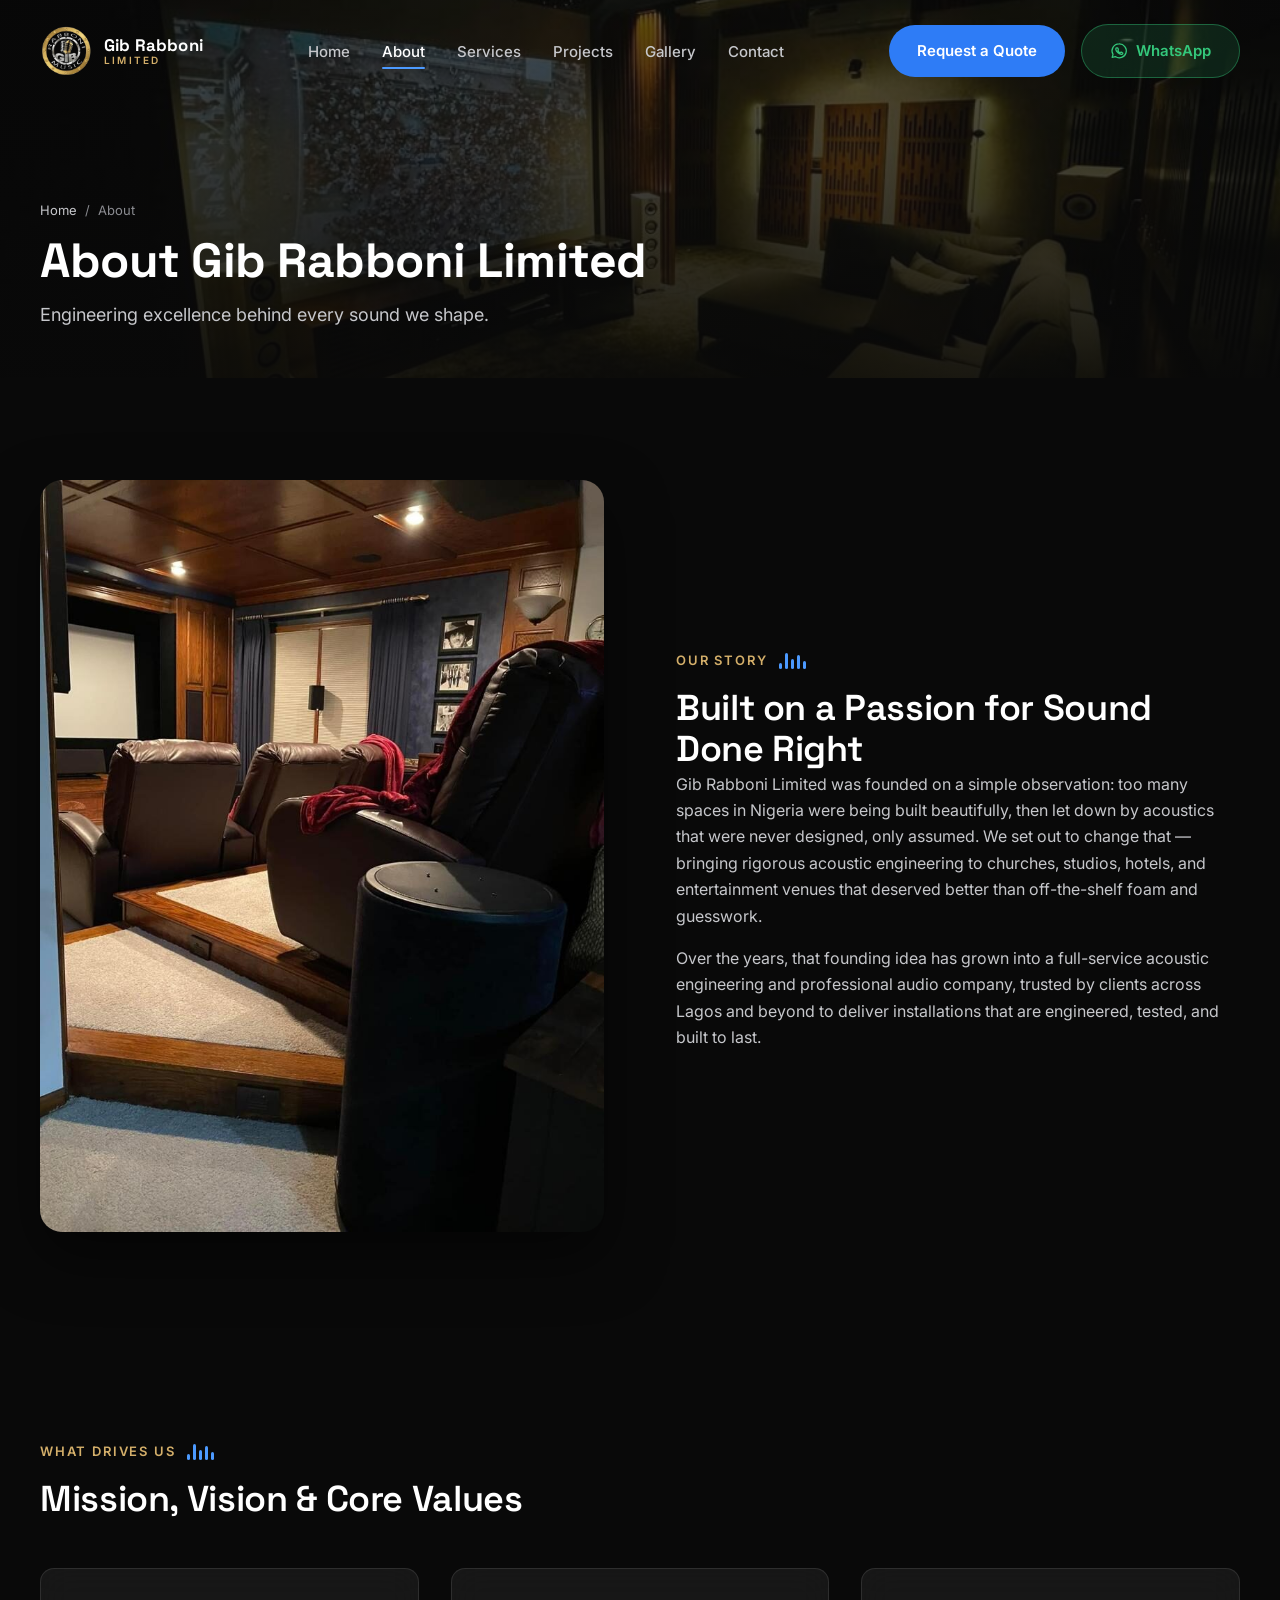
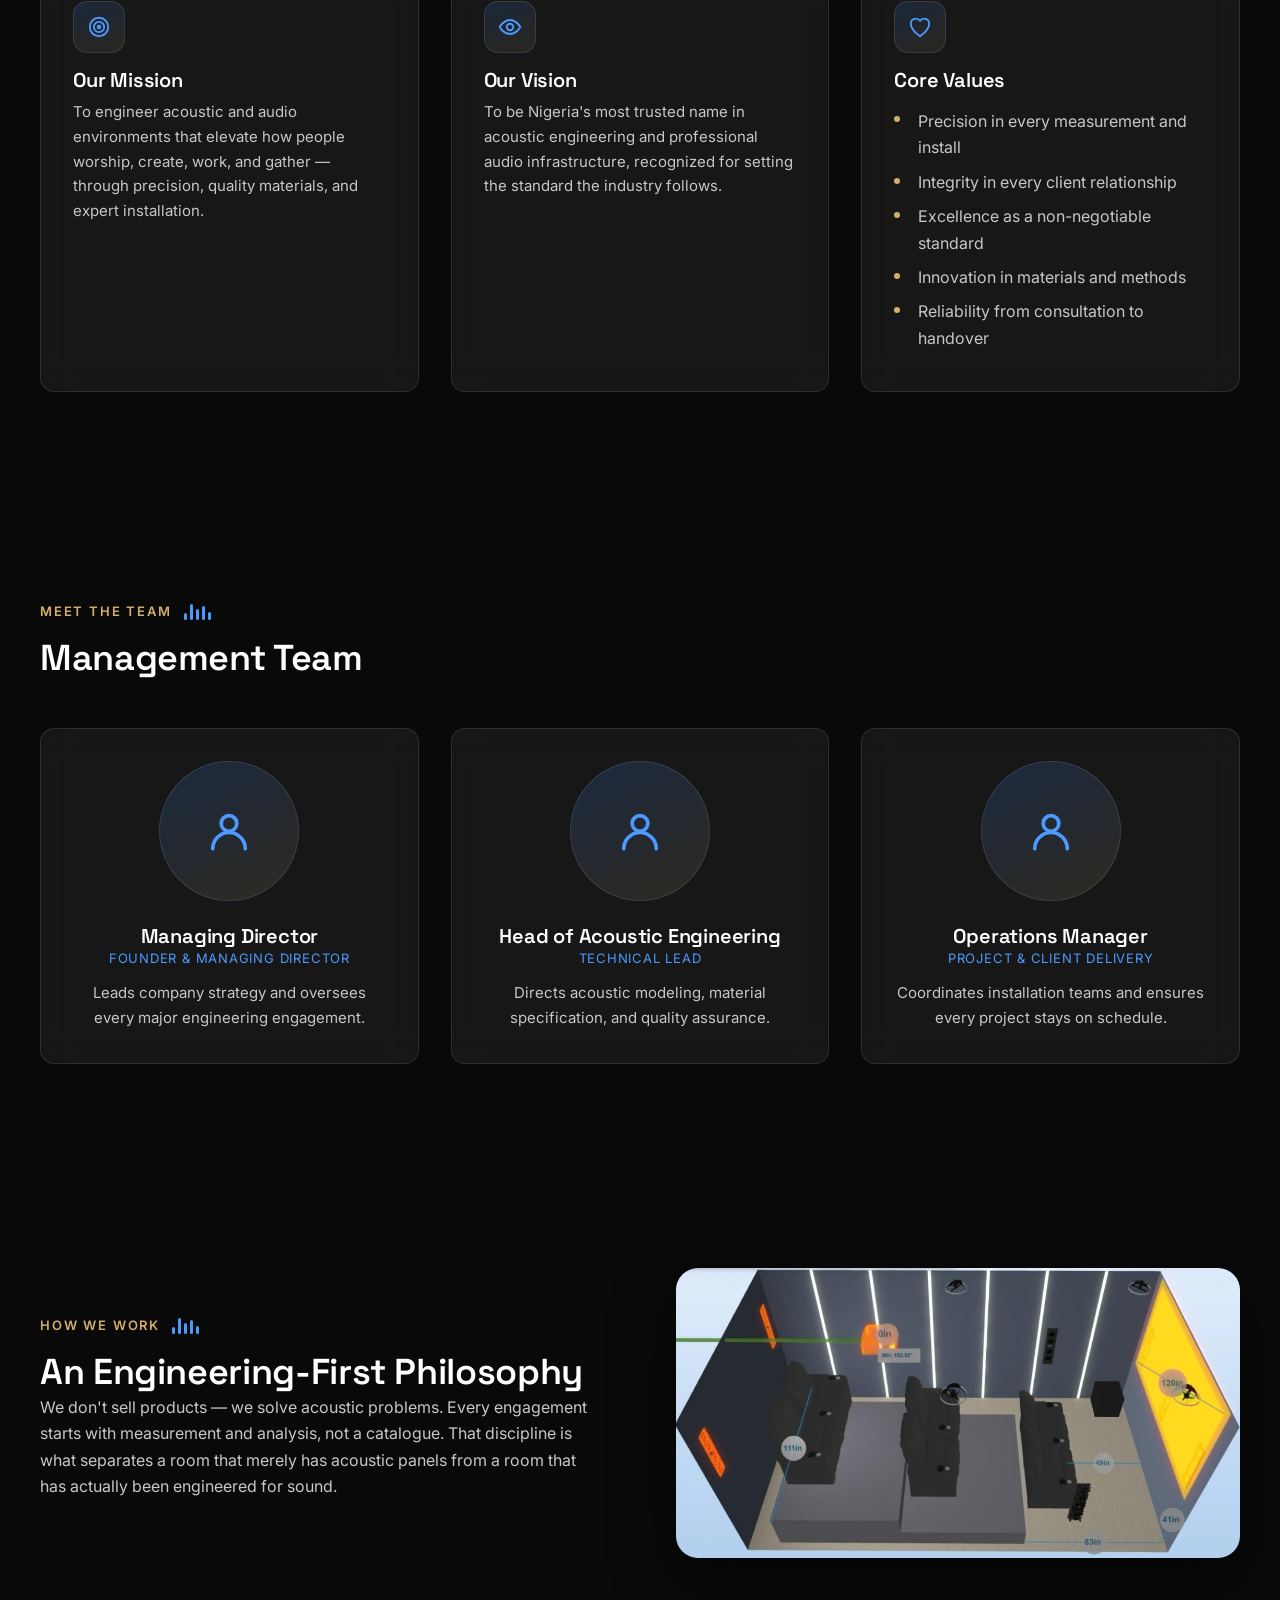
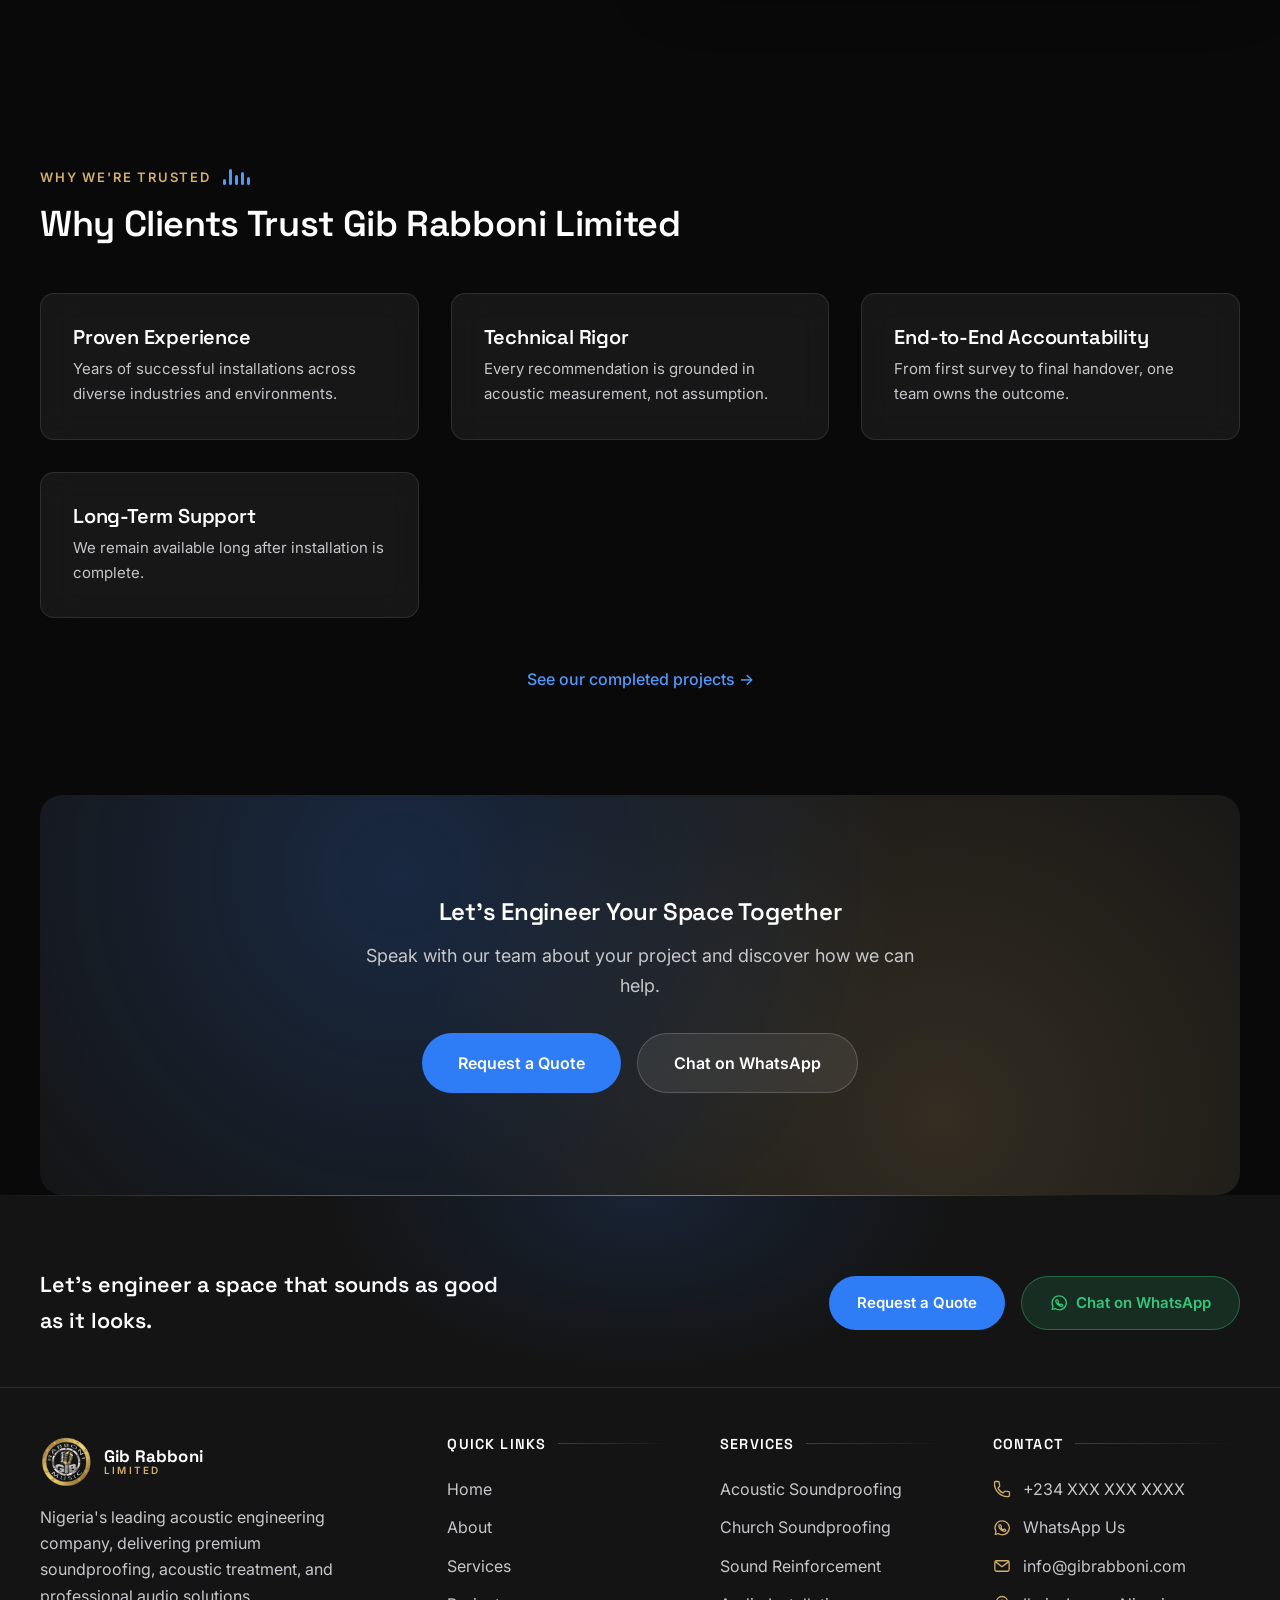
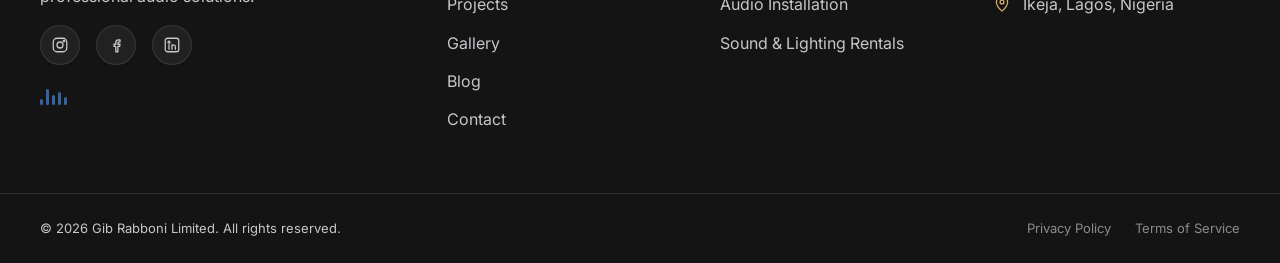
==== about/index.html @ 4a73b124 "Add files via upload" ====
<!DOCTYPE html>
<html lang="en">
<head>
    <!-- ============================================================
         META / SEO
         ============================================================ -->
    <meta charset="UTF-8">
    <meta name="viewport" content="width=device-width, initial-scale=1.0">
    <title>About Us | Gib Rabboni Limited — Acoustic Engineering Experts, Lagos Nigeria</title>
    <meta name="description" content="Learn about Gib Rabboni Limited — Nigeria's acoustic engineering specialists. Discover our mission, vision, core values, management team, and why churches, studios, and hotels trust us with their sound.">
    <meta name="author" content="Gib Rabboni Limited">
    <meta name="theme-color" content="#090909">
    <link rel="canonical" href="https://www.gibrabboni.com/about/">

    <!-- Open Graph -->
    <meta property="og:type" content="website">
    <meta property="og:site_name" content="Gib Rabboni Limited">
    <meta property="og:title" content="About Us | Gib Rabboni Limited">
    <meta property="og:description" content="Nigeria's acoustic engineering specialists — our story, mission, values, and the team behind premium soundproofing and audio installations.">
    <meta property="og:image" content="/images/about/about-company.jpg">
    <meta property="og:url" content="https://www.gibrabboni.com/about/">
    <meta property="og:locale" content="en_NG">

    <!-- Twitter Card -->
    <meta name="twitter:card" content="summary_large_image">
    <meta name="twitter:title" content="About Us | Gib Rabboni Limited">
    <meta name="twitter:description" content="Our story, mission, values, and the team behind Nigeria's leading acoustic engineering company.">
    <meta name="twitter:image" content="/images/about/about-company.jpg">

    <!-- Favicons -->
    <link rel="icon" type="image/png" sizes="32x32" href="/favicon/favicon-32x32.png">
    <link rel="icon" type="image/png" sizes="16x16" href="/favicon/favicon-16x16.png">
    <link rel="apple-touch-icon" sizes="180x180" href="/favicon/apple-touch-icon.png">
    <link rel="manifest" href="/favicon/site.webmanifest">

    <!-- Fonts -->
    <link rel="preconnect" href="https://fonts.googleapis.com">
    <link rel="preconnect" href="https://fonts.gstatic.com" crossorigin>
    <link href="https://fonts.googleapis.com/css2?family=Space+Grotesk:wght@500;600;700&family=Inter:wght@400;500;600&display=swap" rel="stylesheet">

    <!-- Stylesheet -->
    <link rel="stylesheet" href="/css/style.css">

    <!-- Schema.org: BreadcrumbList -->
    <script type="application/ld+json">
    {
        "@context": "https://schema.org",
        "@type": "BreadcrumbList",
        "itemListElement": [
            { "@type": "ListItem", "position": 1, "name": "Home", "item": "https://www.gibrabboni.com/" },
            { "@type": "ListItem", "position": 2, "name": "About", "item": "https://www.gibrabboni.com/about/" }
        ]
    }
    </script>

    <!-- Schema.org: AboutPage -->
    <script type="application/ld+json">
    {
        "@context": "https://schema.org",
        "@type": "AboutPage",
        "name": "About Gib Rabboni Limited",
        "url": "https://www.gibrabboni.com/about/",
        "mainEntity": {
            "@type": "Organization",
            "name": "Gib Rabboni Limited",
            "foundingLocation": "Lagos, Nigeria"
        }
    }
    </script>
</head>
<body>

    <a class="skip-link" href="#main-content">Skip to main content</a>

    <!-- ============================================================
         HEADER / NAVIGATION (shared)
         ============================================================ -->
    <header class="site-header" id="site-header">
        <div class="container header__inner">

            <a href="/" class="logo-lockup" aria-label="Gib Rabboni Limited — Home"><span class="logo-lockup__mark"><img src="/images/brand/logo.png" alt="Gib Rabboni Limited emblem" width="52" height="52"></span><span class="logo-lockup__text"><span class="logo-lockup__name">Gib Rabboni</span><span class="logo-lockup__sub">Limited</span></span></a>

            <nav class="main-nav" aria-label="Primary navigation">
                <ul class="main-nav__list">
                    <li><a href="/" class="main-nav__link">Home</a></li>
                    <li><a href="/about/" class="main-nav__link is-active" aria-current="page">About</a></li>
                    <li><a href="/services/" class="main-nav__link">Services</a></li>
                    <li><a href="/projects/" class="main-nav__link">Projects</a></li>
                    <li><a href="/gallery/" class="main-nav__link">Gallery</a></li>
                    <li><a href="/contact/" class="main-nav__link">Contact</a></li>
                </ul>
            </nav>

            <div class="header__actions">
                <a href="/contact/" class="btn btn--primary">Request a Quote</a>
                <a href="https://wa.me/234XXXXXXXXXX" class="btn btn--whatsapp" target="_blank" rel="noopener" aria-label="Chat with us on WhatsApp">
                    <svg class="mini-icon" viewBox="0 0 24 24" fill="none" stroke="currentColor" stroke-width="1.7" stroke-linecap="round" stroke-linejoin="round" aria-hidden="true"><path d="M12 2.5a9.3 9.3 0 0 0-8 14l-1.1 4 4.2-1.1a9.3 9.3 0 1 0 4.9-16.9Z"/><path d="M8.3 8.4c.2-.6.6-.6 1-.6h.6c.2 0 .4 0 .6.5l.7 1.8c.1.2 0 .4-.1.6l-.5.6c-.1.2-.2.3 0 .6.5.9 1.8 2.1 2.7 2.5.2.1.4.1.5-.1l.6-.7c.2-.2.4-.2.6-.1l1.7.9c.2.1.4.2.4.5 0 .8-.7 1.6-1.5 1.7-1.3.2-2.9-.3-4.9-2.1-1.7-1.5-2.7-3.1-2.9-4.4-.1-.7 0-1.4.5-2.2Z"/></svg>
                    <span>WhatsApp</span>
                </a>
            </div>

            <button class="hamburger" id="hamburger-btn" aria-label="Open menu" aria-expanded="false" aria-controls="mobile-menu">
                <span class="hamburger__line"></span>
                <span class="hamburger__line"></span>
                <span class="hamburger__line"></span>
            </button>
        </div>

        <nav class="mobile-menu" id="mobile-menu" aria-label="Mobile navigation" hidden>
            <ul class="mobile-menu__list">
                <li><a href="/" class="mobile-menu__link">Home</a></li>
                <li><a href="/about/" class="mobile-menu__link is-active" aria-current="page">About</a></li>
                <li><a href="/services/" class="mobile-menu__link">Services</a></li>
                <li><a href="/projects/" class="mobile-menu__link">Projects</a></li>
                <li><a href="/gallery/" class="mobile-menu__link">Gallery</a></li>
                <li><a href="/contact/" class="mobile-menu__link">Contact</a></li>
            </ul>
            <div class="mobile-menu__actions">
                <a href="/contact/" class="btn btn--primary btn--block">Request a Quote</a>
                <a href="https://wa.me/234XXXXXXXXXX" class="btn btn--whatsapp btn--block" target="_blank" rel="noopener">Chat on WhatsApp</a>
                <a href="tel:+234XXXXXXXXXX" class="btn btn--secondary btn--block">Call Now</a>
            </div>
        </nav>
    </header>

    <!-- ============================================================
         MAIN CONTENT
         ============================================================ -->
    <main id="main-content">

        <!-- ========================================================
             PAGE BANNER
             ======================================================== -->
        <section class="page-banner" aria-label="Page introduction">
            <div class="page-banner__background" role="presentation">
                <img src="/images/backgrounds/about-banner.jpg" alt="Completed home theater installation with ambient star-ceiling lighting" class="page-banner__bg-image">
                <div class="page-banner__overlay"></div>
            </div>
            <div class="container page-banner__content">
                <nav class="breadcrumbs" aria-label="Breadcrumb">
                    <ol class="breadcrumbs__list">
                        <li><a href="/">Home</a></li>
                        <li aria-current="page">About</li>
                    </ol>
                </nav>
                <h1 class="page-banner__title">About Gib Rabboni Limited</h1>
                <p class="page-banner__subtitle">Engineering excellence behind every sound we shape.</p>
            </div>
        </section>

        <!-- ========================================================
             COMPANY STORY
             ======================================================== -->
        <section class="company-story" aria-labelledby="company-story-title">
            <div class="container company-story__grid">
                <div class="company-story__image">
                    <img src="/images/about/about-company.jpg" alt="Traditional wood-paneled home theater installation completed by Gib Rabboni Limited" loading="lazy">
                </div>
                <div class="company-story__content">
                    <p class="eyebrow-row"><span class="eyebrow">Our Story</span><span class="eq-bars" aria-hidden="true"><span class="eq-bars__bar"></span><span class="eq-bars__bar"></span><span class="eq-bars__bar"></span><span class="eq-bars__bar"></span><span class="eq-bars__bar"></span></span></p>
                    <h2 class="section-title" id="company-story-title">Built on a Passion for Sound Done Right</h2>
                    <p>
                        Gib Rabboni Limited was founded on a simple observation: too many spaces in Nigeria
                        were being built beautifully, then let down by acoustics that were never designed,
                        only assumed. We set out to change that — bringing rigorous acoustic engineering to
                        churches, studios, hotels, and entertainment venues that deserved better than
                        off-the-shelf foam and guesswork.
                    </p>
                    <p>
                        Over the years, that founding idea has grown into a full-service acoustic engineering
                        and professional audio company, trusted by clients across Lagos and beyond to deliver
                        installations that are engineered, tested, and built to last.
                    </p>
                </div>
            </div>
        </section>

        <!-- ========================================================
             MISSION / VISION / CORE VALUES
             ======================================================== -->
        <section class="mission-vision-values" aria-labelledby="mvv-title">
            <div class="container">
                <div class="section-header">
                    <p class="eyebrow-row"><span class="eyebrow">What Drives Us</span><span class="eq-bars" aria-hidden="true"><span class="eq-bars__bar"></span><span class="eq-bars__bar"></span><span class="eq-bars__bar"></span><span class="eq-bars__bar"></span><span class="eq-bars__bar"></span></span></p>
                    <h2 class="section-title" id="mvv-title">Mission, Vision &amp; Core Values</h2>
                </div>

                <div class="card-grid card-grid--mvv">
                    <article class="card card--mvv">
                        <span class="icon-badge"><svg class="" viewBox="0 0 24 24" fill="none" stroke="currentColor" stroke-width="1.7" stroke-linecap="round" stroke-linejoin="round" aria-hidden="true"><circle cx="12" cy="12" r="8.5"/><circle cx="12" cy="12" r="4.8"/><circle cx="12" cy="12" r="1.2"/></svg></span>
                        <h3 class="card__title">Our Mission</h3>
                        <p class="card__text">
                            To engineer acoustic and audio environments that elevate how people worship,
                            create, work, and gather — through precision, quality materials, and expert
                            installation.
                        </p>
                    </article>

                    <article class="card card--mvv">
                        <span class="icon-badge"><svg class="" viewBox="0 0 24 24" fill="none" stroke="currentColor" stroke-width="1.7" stroke-linecap="round" stroke-linejoin="round" aria-hidden="true"><path d="M2.5 12S6 5.5 12 5.5 21.5 12 21.5 12 18 18.5 12 18.5 2.5 12 2.5 12Z"/><circle cx="12" cy="12" r="3"/></svg></span>
                        <h3 class="card__title">Our Vision</h3>
                        <p class="card__text">
                            To be Nigeria's most trusted name in acoustic engineering and professional
                            audio infrastructure, recognized for setting the standard the industry follows.
                        </p>
                    </article>

                    <article class="card card--mvv">
                        <span class="icon-badge"><svg class="" viewBox="0 0 24 24" fill="none" stroke="currentColor" stroke-width="1.7" stroke-linecap="round" stroke-linejoin="round" aria-hidden="true"><path d="M12 20.5S3.5 15 3.5 9a4.7 4.7 0 0 1 8.5-2.7A4.7 4.7 0 0 1 20.5 9c0 6-8.5 11.5-8.5 11.5Z"/></svg></span>
                        <h3 class="card__title">Core Values</h3>
                        <ul class="card__list">
                            <li>Precision in every measurement and install</li>
                            <li>Integrity in every client relationship</li>
                            <li>Excellence as a non-negotiable standard</li>
                            <li>Innovation in materials and methods</li>
                            <li>Reliability from consultation to handover</li>
                        </ul>
                    </article>
                </div>
            </div>
        </section>

        <!-- ========================================================
             MANAGEMENT TEAM
             ======================================================== -->
        <section class="management-team" aria-labelledby="team-title">
            <div class="container">
                <div class="section-header">
                    <p class="eyebrow-row"><span class="eyebrow">Meet the Team</span><span class="eq-bars" aria-hidden="true"><span class="eq-bars__bar"></span><span class="eq-bars__bar"></span><span class="eq-bars__bar"></span><span class="eq-bars__bar"></span><span class="eq-bars__bar"></span></span></p>
                    <h2 class="section-title" id="team-title">Management Team</h2>
                </div>

                <div class="card-grid card-grid--team">
                    <article class="card card--team">
                        <div class="card__avatar-placeholder" role="img" aria-label="Portrait of the Managing Director of Gib Rabboni Limited"><svg class="" viewBox="0 0 24 24" fill="none" stroke="currentColor" stroke-width="1.7" stroke-linecap="round" stroke-linejoin="round" aria-hidden="true"><circle cx="12" cy="8.5" r="3.6"/><path d="M4.5 20.2a7.5 7.5 0 0 1 15 0"/></svg></div>
                        <h3 class="card__title">Managing Director</h3>
                        <p class="card__role">Founder &amp; Managing Director</p>
                        <p class="card__text">Leads company strategy and oversees every major engineering engagement.</p>
                    </article>

                    <article class="card card--team">
                        <div class="card__avatar-placeholder" role="img" aria-label="Portrait of the Head of Acoustic Engineering at Gib Rabboni Limited"><svg class="" viewBox="0 0 24 24" fill="none" stroke="currentColor" stroke-width="1.7" stroke-linecap="round" stroke-linejoin="round" aria-hidden="true"><circle cx="12" cy="8.5" r="3.6"/><path d="M4.5 20.2a7.5 7.5 0 0 1 15 0"/></svg></div>
                        <h3 class="card__title">Head of Acoustic Engineering</h3>
                        <p class="card__role">Technical Lead</p>
                        <p class="card__text">Directs acoustic modeling, material specification, and quality assurance.</p>
                    </article>

                    <article class="card card--team">
                        <div class="card__avatar-placeholder" role="img" aria-label="Portrait of the Operations Manager at Gib Rabboni Limited"><svg class="" viewBox="0 0 24 24" fill="none" stroke="currentColor" stroke-width="1.7" stroke-linecap="round" stroke-linejoin="round" aria-hidden="true"><circle cx="12" cy="8.5" r="3.6"/><path d="M4.5 20.2a7.5 7.5 0 0 1 15 0"/></svg></div>
                        <h3 class="card__title">Operations Manager</h3>
                        <p class="card__role">Project &amp; Client Delivery</p>
                        <p class="card__text">Coordinates installation teams and ensures every project stays on schedule.</p>
                    </article>
                </div>
            </div>
        </section>

        <!-- ========================================================
             COMPANY PHILOSOPHY
             ======================================================== -->
        <section class="company-philosophy" aria-labelledby="philosophy-title">
            <div class="container company-philosophy__grid">
                <div class="company-philosophy__content">
                    <p class="eyebrow-row"><span class="eyebrow">How We Work</span><span class="eq-bars" aria-hidden="true"><span class="eq-bars__bar"></span><span class="eq-bars__bar"></span><span class="eq-bars__bar"></span><span class="eq-bars__bar"></span><span class="eq-bars__bar"></span></span></p>
                    <h2 class="section-title" id="philosophy-title">An Engineering-First Philosophy</h2>
                    <p>
                        We don't sell products — we solve acoustic problems. Every engagement starts with
                        measurement and analysis, not a catalogue. That discipline is what separates a room
                        that merely has acoustic panels from a room that has actually been engineered for
                        sound.
                    </p>
                </div>
                <div class="company-philosophy__image">
                    <img src="/images/about/about-philosophy.jpg" alt="3D acoustic and audio system design plan used to engineer a room before installation" loading="lazy">
                </div>
            </div>
        </section>

        <!-- ========================================================
             WHY CLIENTS TRUST US
             ======================================================== -->
        <section class="trust-indicators" aria-labelledby="trust-title">
            <div class="container">
                <div class="section-header">
                    <p class="eyebrow-row"><span class="eyebrow">Why We're Trusted</span><span class="eq-bars" aria-hidden="true"><span class="eq-bars__bar"></span><span class="eq-bars__bar"></span><span class="eq-bars__bar"></span><span class="eq-bars__bar"></span><span class="eq-bars__bar"></span></span></p>
                    <h2 class="section-title" id="trust-title">Why Clients Trust Gib Rabboni Limited</h2>
                </div>

                <div class="card-grid card-grid--trust">
                    <article class="card card--trust">
                        <h3 class="card__title">Proven Experience</h3>
                        <p class="card__text">Years of successful installations across diverse industries and environments.</p>
                    </article>
                    <article class="card card--trust">
                        <h3 class="card__title">Technical Rigor</h3>
                        <p class="card__text">Every recommendation is grounded in acoustic measurement, not assumption.</p>
                    </article>
                    <article class="card card--trust">
                        <h3 class="card__title">End-to-End Accountability</h3>
                        <p class="card__text">From first survey to final handover, one team owns the outcome.</p>
                    </article>
                    <article class="card card--trust">
                        <h3 class="card__title">Long-Term Support</h3>
                        <p class="card__text">We remain available long after installation is complete.</p>
                    </article>
                </div>

                <div class="section-cta">
                    <a href="/projects/" class="link-arrow">See our completed projects &rarr;</a>
                </div>
            </div>
        </section>

        <!-- ========================================================
             FINAL CALL TO ACTION
             ======================================================== -->
        <section class="cta-band" aria-labelledby="cta-band-title">
            <div class="cta-band__decor" aria-hidden="true"></div><div class="note-field"><span class="note">&#9835;</span><span class="note">&#9834;</span><span class="note">&#9836;</span><span class="note">&#9833;</span></div>
            <div class="container cta-band__content">
                <h2 class="cta-band__title" id="cta-band-title">Let's Engineer Your Space Together</h2>
                <p class="cta-band__text">Speak with our team about your project and discover how we can help.</p>
                <div class="cta-band__actions">
                    <a href="/contact/" class="btn btn--primary btn--large">Request a Quote</a>
                    <a href="https://wa.me/234XXXXXXXXXX" class="btn btn--secondary btn--large" target="_blank" rel="noopener">Chat on WhatsApp</a>
                </div>
            </div>
        </section>

    </main>

    <!-- ============================================================
         FOOTER (shared)
         ============================================================ -->
    <footer class="site-footer">
        <div class="container footer__top">
            <p class="footer__top-message">Let's engineer a space that sounds as good as it looks.</p>
            <div class="footer__top-actions">
                <a href="/contact/" class="btn btn--primary">Request a Quote</a>
                <a href="https://wa.me/234XXXXXXXXXX" class="btn btn--whatsapp" target="_blank" rel="noopener"><svg class="mini-icon" viewBox="0 0 24 24" fill="none" stroke="currentColor" stroke-width="1.7" stroke-linecap="round" stroke-linejoin="round" aria-hidden="true"><path d="M12 2.5a9.3 9.3 0 0 0-8 14l-1.1 4 4.2-1.1a9.3 9.3 0 1 0 4.9-16.9Z"/><path d="M8.3 8.4c.2-.6.6-.6 1-.6h.6c.2 0 .4 0 .6.5l.7 1.8c.1.2 0 .4-.1.6l-.5.6c-.1.2-.2.3 0 .6.5.9 1.8 2.1 2.7 2.5.2.1.4.1.5-.1l.6-.7c.2-.2.4-.2.6-.1l1.7.9c.2.1.4.2.4.5 0 .8-.7 1.6-1.5 1.7-1.3.2-2.9-.3-4.9-2.1-1.7-1.5-2.7-3.1-2.9-4.4-.1-.7 0-1.4.5-2.2Z"/></svg><span>Chat on WhatsApp</span></a>
            </div>
        </div>

        <div class="container footer__grid">

            <div class="footer__col footer__col--brand">
                <a href="/" class="logo-lockup" aria-label="Gib Rabboni Limited — Home"><span class="logo-lockup__mark"><img src="/images/brand/logo.png" alt="Gib Rabboni Limited emblem" width="52" height="52"></span><span class="logo-lockup__text"><span class="logo-lockup__name">Gib Rabboni</span><span class="logo-lockup__sub">Limited</span></span></a>
                <p class="footer__text">Nigeria's leading acoustic engineering company, delivering premium soundproofing, acoustic treatment, and professional audio solutions.</p>
                <ul class="footer__social" aria-label="Social media links">
                    <li><a href="#" aria-label="Gib Rabboni on Instagram"><svg class="mini-icon" viewBox="0 0 24 24" fill="none" stroke="currentColor" stroke-width="1.7" stroke-linecap="round" stroke-linejoin="round" aria-hidden="true"><rect x="3" y="3" width="18" height="18" rx="5"/><circle cx="12" cy="12" r="4"/><circle cx="17.3" cy="6.7" r="1"/></svg></a></li>
                    <li><a href="#" aria-label="Gib Rabboni on Facebook"><svg class="mini-icon" viewBox="0 0 24 24" fill="none" stroke="currentColor" stroke-width="1.7" stroke-linecap="round" stroke-linejoin="round" aria-hidden="true"><path d="M14.5 21v-7.2h2.4l.4-2.8h-2.8V9.2c0-.8.2-1.4 1.4-1.4h1.5V5.3c-.3 0-1.1-.1-2.1-.1-2.1 0-3.6 1.3-3.6 3.7v2.1H9.3v2.8h2.4V21h2.8Z"/></svg></a></li>
                    <li><a href="#" aria-label="Gib Rabboni on LinkedIn"><svg class="mini-icon" viewBox="0 0 24 24" fill="none" stroke="currentColor" stroke-width="1.7" stroke-linecap="round" stroke-linejoin="round" aria-hidden="true"><rect x="3" y="3" width="18" height="18" rx="3"/><circle cx="8" cy="8.2" r="1.3"/><path d="M8 11.5v6.2M12 11.5v6.2M12 14.3c0-1.5 1-2.5 2.3-2.5 1.3 0 2.2 1 2.2 2.6v3.3"/></svg></a></li>
                </ul>
                <div class="footer__eq eq-bars" aria-hidden="true"><span class="eq-bars__bar"></span><span class="eq-bars__bar"></span><span class="eq-bars__bar"></span><span class="eq-bars__bar"></span><span class="eq-bars__bar"></span></div>
            </div>

            <nav class="footer__col" aria-label="Quick links">
                <h3 class="footer__heading">Quick Links</h3>
                <ul class="footer__links">
                    <li><a href="/">Home</a></li>
                    <li><a href="/about/">About</a></li>
                    <li><a href="/services/">Services</a></li>
                    <li><a href="/projects/">Projects</a></li>
                    <li><a href="/gallery/">Gallery</a></li>
                    <li><a href="/blog/">Blog</a></li>
                    <li><a href="/contact/">Contact</a></li>
                </ul>
            </nav>

            <nav class="footer__col" aria-label="Our services">
                <h3 class="footer__heading">Services</h3>
                <ul class="footer__links">
                    <li><a href="/services/#acoustic-soundproofing">Acoustic Soundproofing</a></li>
                    <li><a href="/services/#church-soundproofing">Church Soundproofing</a></li>
                    <li><a href="/services/#sound-reinforcement">Sound Reinforcement</a></li>
                    <li><a href="/services/#audio-installation">Audio Installation</a></li>
                    <li><a href="/services/#sound-lighting-rentals">Sound &amp; Lighting Rentals</a></li>
                </ul>
            </nav>

            <div class="footer__col">
                <h3 class="footer__heading">Contact</h3>
                <ul class="footer__links footer__links--contact">
                    <li class="footer__contact-item"><svg class="mini-icon" viewBox="0 0 24 24" fill="none" stroke="currentColor" stroke-width="1.7" stroke-linecap="round" stroke-linejoin="round" aria-hidden="true"><path d="M6.6 10.8a15 15 0 0 0 6.6 6.6l2.2-2.2a1.4 1.4 0 0 1 1.5-.3c1.2.4 2.5.6 3.8.6a1.4 1.4 0 0 1 1.3 1.4v3.5A1.4 1.4 0 0 1 20.6 22 17.4 17.4 0 0 1 2 3.4 1.4 1.4 0 0 1 3.4 2h3.5a1.4 1.4 0 0 1 1.4 1.3c0 1.3.2 2.6.6 3.8a1.4 1.4 0 0 1-.3 1.5L6.6 10.8Z"/></svg><a href="tel:+234XXXXXXXXXX">+234 XXX XXX XXXX</a></li>
                    <li class="footer__contact-item"><svg class="mini-icon" viewBox="0 0 24 24" fill="none" stroke="currentColor" stroke-width="1.7" stroke-linecap="round" stroke-linejoin="round" aria-hidden="true"><path d="M12 2.5a9.3 9.3 0 0 0-8 14l-1.1 4 4.2-1.1a9.3 9.3 0 1 0 4.9-16.9Z"/><path d="M8.3 8.4c.2-.6.6-.6 1-.6h.6c.2 0 .4 0 .6.5l.7 1.8c.1.2 0 .4-.1.6l-.5.6c-.1.2-.2.3 0 .6.5.9 1.8 2.1 2.7 2.5.2.1.4.1.5-.1l.6-.7c.2-.2.4-.2.6-.1l1.7.9c.2.1.4.2.4.5 0 .8-.7 1.6-1.5 1.7-1.3.2-2.9-.3-4.9-2.1-1.7-1.5-2.7-3.1-2.9-4.4-.1-.7 0-1.4.5-2.2Z"/></svg><a href="https://wa.me/234XXXXXXXXXX" target="_blank" rel="noopener">WhatsApp Us</a></li>
                    <li class="footer__contact-item"><svg class="mini-icon" viewBox="0 0 24 24" fill="none" stroke="currentColor" stroke-width="1.7" stroke-linecap="round" stroke-linejoin="round" aria-hidden="true"><rect x="2.5" y="5" width="19" height="14" rx="2.2"/><path d="m3.5 6.5 8.5 6.5 8.5-6.5"/></svg><a href="mailto:info@gibrabboni.com">info@gibrabboni.com</a></li>
                    <li class="footer__contact-item"><svg class="mini-icon" viewBox="0 0 24 24" fill="none" stroke="currentColor" stroke-width="1.7" stroke-linecap="round" stroke-linejoin="round" aria-hidden="true"><path d="M12 21.5S4.5 14.8 4.5 9.5a7.5 7.5 0 0 1 15 0c0 5.3-7.5 12-7.5 12Z"/><circle cx="12" cy="9.3" r="2.6"/></svg><span>Ikeja, Lagos, Nigeria</span></li>
                </ul>
            </div>

        </div>

        <div class="container footer__bottom">
            <p>&copy; <span id="current-year">2026</span> Gib Rabboni Limited. All rights reserved.</p>
            <div class="footer__legal-links">
                <a href="/privacy-policy/">Privacy Policy</a>
                <a href="/terms-of-service/">Terms of Service</a>
            </div>
        </div>
    </footer>

    <button class="back-to-top" id="back-to-top" aria-label="Back to top" hidden>
        <span aria-hidden="true">&uarr;</span>
    </button>

    <div class="scroll-progress" id="scroll-progress" aria-hidden="true"></div>

    <script src="/js/script.js" defer></script>
</body>
</html>
---- css/style.css ----
/* ====================================================================
   GIB RABBONI LIMITED — PREMIUM DESIGN SYSTEM
   css/style.css
   Pure CSS3. No frameworks.

   TABLE OF CONTENTS
   1.  CSS Reset
   2.  CSS Variables
   3.  Base Styles
   4.  Typography
   5.  Layout Utilities
   6.  Header
   7.  Navigation
   8.  Hero Banner
   9.  Shared Components
   10. Home Page
   11. About Page
   12. Services Page
   13. Projects Page
   14. Gallery Page
   15. Contact Page
   16. Footer
   17. Forms
   18. Buttons
   19. Cards
   20. Animations
   21. Media Queries
   ==================================================================== */


/* ====================================================================
   1. CSS RESET
   ==================================================================== */
*, *::before, *::after { box-sizing: border-box; margin: 0; padding: 0; }
html { scroll-behavior: smooth; }
@media (prefers-reduced-motion: reduce) {
    html { scroll-behavior: auto; }
    *, *::before, *::after {
        animation-duration: 0.01ms !important;
        animation-iteration-count: 1 !important;
        transition-duration: 0.01ms !important;
        scroll-behavior: auto !important;
    }
}
img, picture, svg, video { display: block; max-width: 100%; }
ul, ol { list-style: none; }
a { color: inherit; text-decoration: none; }
button { font: inherit; color: inherit; background: none; border: none; cursor: pointer; }
input, textarea, select { font: inherit; color: inherit; }
table { border-collapse: collapse; }


/* ====================================================================
   2. CSS VARIABLES
   ==================================================================== */
:root {
    /* Colors — Backgrounds */
    --color-bg-primary: #090909;
    --color-bg-secondary: #141414;
    --color-bg-tertiary: #1c1c1c;

    /* Colors — Surfaces */
    --color-card-bg: rgba(255, 255, 255, 0.06);
    --color-glass-bg: rgba(255, 255, 255, 0.08);
    --color-border-subtle: rgba(255, 255, 255, 0.10);
    --color-border-strong: rgba(255, 255, 255, 0.18);

    /* Colors — Accents */
    --color-accent-blue: #2E7CF6;
    --color-accent-blue-bright: #4C9AFF;
    --color-accent-gold: #D4AF6A;
    --color-accent-gold-bright: #E9CB8F;
    --color-success: #34C77B;
    --color-warning: #F2994A;

    /* Colors — Text */
    --color-text-primary: #FFFFFF;
    --color-text-soft: #C6C7CB;
    --color-text-muted: #8A8B90;

    /* Typography */
    --font-display: 'Space Grotesk', 'Inter', sans-serif;
    --font-body: 'Inter', sans-serif;

    --fs-hero: clamp(2.75rem, 5.5vw, 4.5rem);
    --fs-page-title: clamp(2.25rem, 4vw, 3rem);
    --fs-section-title: clamp(1.75rem, 3vw, 2.25rem);
    --fs-card-title: 1.25rem;
    --fs-body: 1rem;
    --fs-body-lg: 1.125rem;
    --fs-caption: 0.8125rem;
    --fs-button: 0.9375rem;
    --fs-eyebrow: 0.8125rem;

    /* Spacing scale */
    --space-2xs: 0.25rem;
    --space-xs: 0.5rem;
    --space-sm: 0.75rem;
    --space-md: 1rem;
    --space-lg: 1.5rem;
    --space-xl: 2rem;
    --space-2xl: 3rem;
    --space-3xl: 4.5rem;
    --space-4xl: 6rem;
    --space-section: clamp(4.5rem, 8vw, 8rem);

    /* Layout */
    --container-width: 1320px;
    --container-padding: clamp(1.25rem, 4vw, 2.5rem);

    /* Borders / radius */
    --radius-sm: 8px;
    --radius-md: 14px;
    --radius-lg: 22px;
    --radius-full: 999px;

    /* Shadows */
    --shadow-sm: 0 4px 16px rgba(0, 0, 0, 0.30);
    --shadow-md: 0 12px 32px rgba(0, 0, 0, 0.40);
    --shadow-lg: 0 24px 60px rgba(0, 0, 0, 0.50);
    --shadow-glow-blue: 0 0 32px rgba(46, 124, 246, 0.35);
    --shadow-glow-gold: 0 0 32px rgba(212, 175, 106, 0.30);

    /* Glass */
    --blur-glass: blur(16px);

    /* Transitions */
    --transition-fast: 150ms ease;
    --transition-base: 280ms cubic-bezier(0.4, 0, 0.2, 1);
    --transition-slow: 500ms cubic-bezier(0.4, 0, 0.2, 1);

    /* Z-index scale */
    --z-header: 100;
    --z-mobile-menu: 110;
    --z-lightbox: 200;
    --z-back-to-top: 90;
    --z-scroll-progress: 120;
}


/* ====================================================================
   3. BASE STYLES
   ==================================================================== */
body {
    background-color: var(--color-bg-primary);
    color: var(--color-text-soft);
    font-family: var(--font-body);
    font-size: var(--fs-body);
    line-height: 1.65;
    -webkit-font-smoothing: antialiased;
    overflow-x: hidden;
}

::selection { background: var(--color-accent-blue); color: #fff; }

:focus-visible {
    outline: 2px solid var(--color-accent-blue-bright);
    outline-offset: 3px;
    border-radius: var(--radius-sm);
}

.skip-link {
    position: absolute;
    top: -100px;
    left: var(--space-md);
    z-index: 1000;
    background: var(--color-accent-blue);
    color: #fff;
    padding: var(--space-sm) var(--space-lg);
    border-radius: var(--radius-sm);
    transition: top var(--transition-base);
}
.skip-link:focus { top: var(--space-md); }


/* ====================================================================
   4. TYPOGRAPHY
   ==================================================================== */
h1, h2, h3, h4 {
    font-family: var(--font-display);
    color: var(--color-text-primary);
    line-height: 1.15;
    font-weight: 600;
    letter-spacing: -0.01em;
}

.hero__title, .page-banner__title { font-size: var(--fs-hero); font-weight: 700; }
.page-banner__title { font-size: var(--fs-page-title); }
.section-title { font-size: var(--fs-section-title); }
.card__title { font-size: var(--fs-card-title); font-weight: 600; }

p { color: var(--color-text-soft); }

.eyebrow {
    font-size: var(--fs-eyebrow);
    text-transform: uppercase;
    letter-spacing: 0.14em;
    color: var(--color-accent-gold);
    font-weight: 600;
    margin-bottom: var(--space-sm);
}

.link-arrow {
    color: var(--color-accent-blue-bright);
    font-weight: 500;
    display: inline-flex;
    align-items: center;
    gap: var(--space-2xs);
    transition: gap var(--transition-fast), color var(--transition-fast);
}
.link-arrow:hover { gap: var(--space-xs); color: var(--color-accent-gold-bright); }
.link-arrow[aria-disabled="true"] { color: var(--color-text-muted); cursor: default; }
.link-arrow[aria-disabled="true"]:hover { gap: var(--space-2xs); color: var(--color-text-muted); }


/* ====================================================================
   5. LAYOUT UTILITIES
   ==================================================================== */
.container {
    width: 100%;
    max-width: var(--container-width);
    margin-inline: auto;
    padding-inline: var(--container-padding);
}

section { padding-block: var(--space-section); position: relative; }

.section-header { max-width: 720px; margin-bottom: var(--space-2xl); }
.section-header .section-title { margin-top: var(--space-2xs); }

.section-cta { margin-top: var(--space-2xl); display: flex; justify-content: center; }

.card-grid {
    display: grid;
    gap: var(--space-xl);
    grid-template-columns: repeat(3, 1fr);
}
.card-grid--features,
.card-grid--mvv { grid-template-columns: repeat(4, 1fr); }
.card-grid--mvv { grid-template-columns: repeat(3, 1fr); }
.card-grid--contact { grid-template-columns: repeat(5, 1fr); }
.card-grid--team,
.card-grid--trust { grid-template-columns: repeat(3, 1fr); }


/* ====================================================================
   6. HEADER
   ==================================================================== */
.site-header {
    position: fixed;
    top: 0; left: 0; right: 0;
    z-index: var(--z-header);
    background: transparent;
    transition: background var(--transition-base), backdrop-filter var(--transition-base), box-shadow var(--transition-base), padding var(--transition-base);
    padding-block: var(--space-lg);
}
.site-header.is-scrolled {
    background: rgba(9, 9, 9, 0.72);
    backdrop-filter: var(--blur-glass);
    -webkit-backdrop-filter: var(--blur-glass);
    box-shadow: var(--shadow-sm);
    padding-block: var(--space-sm);
    border-bottom: 1px solid var(--color-border-subtle);
}

.header__inner {
    display: flex;
    align-items: center;
    justify-content: space-between;
    gap: var(--space-lg);
}

.logo img { height: 36px; width: auto; }

.header__actions { display: flex; align-items: center; gap: var(--space-md); }

.hamburger {
    display: none;
    flex-direction: column;
    gap: 5px;
    width: 32px;
    height: 32px;
    align-items: center;
    justify-content: center;
}
.hamburger__line {
    width: 22px; height: 2px;
    background: var(--color-text-primary);
    border-radius: var(--radius-full);
    transition: transform var(--transition-base), opacity var(--transition-base);
}
.hamburger[aria-expanded="true"] .hamburger__line:nth-child(1) { transform: translateY(7px) rotate(45deg); }
.hamburger[aria-expanded="true"] .hamburger__line:nth-child(2) { opacity: 0; }
.hamburger[aria-expanded="true"] .hamburger__line:nth-child(3) { transform: translateY(-7px) rotate(-45deg); }


/* ====================================================================
   7. NAVIGATION
   ==================================================================== */
.main-nav__list { display: flex; gap: var(--space-xl); }
.main-nav__link {
    position: relative;
    font-size: 0.9375rem;
    font-weight: 500;
    color: var(--color-text-soft);
    padding-block: var(--space-2xs);
    transition: color var(--transition-fast);
}
.main-nav__link::after {
    content: '';
    position: absolute;
    left: 0; bottom: -4px;
    width: 0; height: 2px;
    background: var(--color-accent-blue-bright);
    transition: width var(--transition-base);
    border-radius: var(--radius-full);
}
.main-nav__link:hover,
.main-nav__link.is-active { color: var(--color-text-primary); }
.main-nav__link:hover::after,
.main-nav__link.is-active::after { width: 100%; }

.mobile-menu {
    position: fixed;
    inset: 0;
    top: 0;
    z-index: var(--z-mobile-menu);
    background: rgba(9, 9, 9, 0.98);
    backdrop-filter: var(--blur-glass);
    display: flex;
    flex-direction: column;
    justify-content: center;
    padding: var(--space-2xl);
    transform: translateX(100%);
    transition: transform var(--transition-slow);
}
.mobile-menu.is-open { transform: translateX(0); }
.mobile-menu__list { display: flex; flex-direction: column; gap: var(--space-lg); margin-bottom: var(--space-2xl); }
.mobile-menu__link { font-family: var(--font-display); font-size: 1.75rem; font-weight: 600; color: var(--color-text-primary); }
.mobile-menu__link.is-active { color: var(--color-accent-blue-bright); }
.mobile-menu__actions { display: flex; flex-direction: column; gap: var(--space-md); }

.breadcrumbs__list { display: flex; align-items: center; gap: var(--space-xs); font-size: var(--fs-caption); color: var(--color-text-muted); }
.breadcrumbs__list li:not(:last-child)::after { content: '/'; margin-left: var(--space-xs); }
.breadcrumbs__list a { color: var(--color-text-soft); transition: color var(--transition-fast); }
.breadcrumbs__list a:hover { color: var(--color-accent-blue-bright); }


/* ====================================================================
   8. HERO BANNER
   ==================================================================== */
.hero {
    position: relative;
    min-height: 100vh;
    display: flex;
    align-items: flex-start;
    overflow: hidden;
    padding-top: clamp(8rem, 16vh, 11rem);
    padding-bottom: clamp(4rem, 10vh, 6rem);
}
.hero__background { position: absolute; inset: 0; z-index: -2; }
.hero__bg-image { width: 100%; height: 100%; object-fit: cover; }
.hero__overlay {
    position: absolute; inset: 0;
    background: linear-gradient(180deg, rgba(9,9,9,0.55) 0%, rgba(9,9,9,0.80) 65%, rgba(9,9,9,0.96) 100%);
}
.hero__decor { position: absolute; inset: 0; z-index: -1; pointer-events: none; }
.hero__glow {
    position: absolute;
    width: 480px; height: 480px;
    border-radius: 50%;
    filter: blur(120px);
    opacity: 0.35;
}
.hero__glow--blue { background: var(--color-accent-blue); top: -10%; right: -5%; }
.hero__glow--gold { background: var(--color-accent-gold); bottom: -15%; left: -10%; }
.hero__waveform {
    position: absolute;
    bottom: 0; left: 0; right: 0;
    height: 80px;
    background-image: repeating-linear-gradient(90deg, rgba(255,255,255,0.06) 0 2px, transparent 2px 14px);
    opacity: 0.5;
}

.hero__content { max-width: 760px; }
.hero__title { margin-bottom: var(--space-lg); }
.hero__subtitle { font-size: var(--fs-body-lg); max-width: 640px; margin-bottom: var(--space-2xl); }
.hero__actions { display: flex; gap: var(--space-md); flex-wrap: wrap; }

.scroll-indicator {
    position: absolute;
    bottom: var(--space-xl);
    left: 50%;
    transform: translateX(-50%);
}
.scroll-indicator span {
    display: block;
    width: 26px; height: 42px;
    border: 2px solid var(--color-border-strong);
    border-radius: var(--radius-full);
    position: relative;
}
.scroll-indicator span::before {
    content: '';
    position: absolute;
    top: 8px; left: 50%;
    width: 4px; height: 8px;
    background: var(--color-accent-blue-bright);
    border-radius: var(--radius-full);
    transform: translateX(-50%);
    animation: scrollDot 1.8s infinite;
}

.page-banner {
    position: relative;
    min-height: 42vh;
    display: flex;
    align-items: flex-end;
    padding-bottom: var(--space-2xl);
    padding-top: calc(var(--space-4xl) + var(--space-2xl));
    overflow: hidden;
}
.page-banner__background { position: absolute; inset: 0; z-index: -2; }
.page-banner__bg-image { width: 100%; height: 100%; object-fit: cover; }
.page-banner__overlay {
    position: absolute; inset: 0;
    background: linear-gradient(180deg, rgba(9,9,9,0.65) 0%, rgba(9,9,9,0.92) 100%);
}
.page-banner__title { margin-block: var(--space-sm); }
.page-banner__subtitle { font-size: var(--fs-body-lg); color: var(--color-text-soft); max-width: 620px; }


/* ====================================================================
   9. SHARED COMPONENTS
   ==================================================================== */
.tag, .industry-tag {
    display: inline-block;
    font-size: var(--fs-caption);
    font-weight: 600;
    text-transform: uppercase;
    letter-spacing: 0.06em;
    padding: var(--space-2xs) var(--space-sm);
    border-radius: var(--radius-full);
    background: rgba(46, 124, 246, 0.16);
    color: var(--color-accent-blue-bright);
    margin-bottom: var(--space-sm);
}
.industry-tag {
    background: rgba(212, 175, 106, 0.14);
    color: var(--color-accent-gold-bright);
    margin-right: var(--space-xs);
}
.card__tags { display: flex; flex-wrap: wrap; margin-top: var(--space-sm); }

.filter-bar {
    display: flex;
    flex-wrap: wrap;
    gap: var(--space-sm);
    margin-bottom: var(--space-2xl);
}
.filter-bar__btn {
    padding: var(--space-xs) var(--space-lg);
    border: 1px solid var(--color-border-subtle);
    border-radius: var(--radius-full);
    font-size: var(--fs-button);
    color: var(--color-text-soft);
    transition: all var(--transition-base);
}
.filter-bar__btn:hover { border-color: var(--color-accent-blue); color: var(--color-text-primary); }
.filter-bar__btn.is-active {
    background: var(--color-accent-blue);
    border-color: var(--color-accent-blue);
    color: #fff;
}

.stats-grid { display: grid; grid-template-columns: repeat(4, 1fr); gap: var(--space-xl); text-align: center; }
.stat__number, .stat__suffix {
    font-family: var(--font-display);
    font-size: clamp(2.5rem, 4vw, 3.5rem);
    font-weight: 700;
    color: var(--color-text-primary);
}
.stat__suffix { color: var(--color-accent-gold); }
.stat__label { margin-top: var(--space-xs); color: var(--color-text-muted); font-size: var(--fs-caption); text-transform: uppercase; letter-spacing: 0.08em; }

.testimonial-slider { position: relative; }
.testimonial-slider__track { display: flex; overflow: hidden; }
.testimonial-slider__slide { min-width: 100%; transition: transform var(--transition-slow); }
.testimonial { max-width: 720px; margin-inline: auto; text-align: center; }
.testimonial__quote { font-size: var(--fs-body-lg); font-style: italic; color: var(--color-text-primary); margin-bottom: var(--space-lg); }
.testimonial__author { color: var(--color-accent-gold); font-weight: 600; }
.testimonial-slider__controls { display: flex; align-items: center; justify-content: center; gap: var(--space-lg); margin-top: var(--space-xl); }
.testimonial-slider__prev, .testimonial-slider__next {
    width: 44px; height: 44px; border-radius: 50%;
    border: 1px solid var(--color-border-subtle);
    display: flex; align-items: center; justify-content: center;
    transition: all var(--transition-base);
}
.testimonial-slider__prev:hover, .testimonial-slider__next:hover { background: var(--color-accent-blue); border-color: var(--color-accent-blue); }
.testimonial-slider__dots { display: flex; gap: var(--space-xs); }
.testimonial-slider__dots button { width: 8px; height: 8px; border-radius: 50%; background: var(--color-border-strong); }
.testimonial-slider__dots button.is-active { background: var(--color-accent-blue-bright); }

.industries__list {
    display: flex;
    flex-wrap: wrap;
    gap: var(--space-md);
}
.industries__item {
    padding: var(--space-sm) var(--space-lg);
    border: 1px solid var(--color-border-subtle);
    border-radius: var(--radius-full);
    font-size: var(--fs-button);
    color: var(--color-text-soft);
    transition: all var(--transition-base);
}
.industries__item:hover { border-color: var(--color-accent-gold); color: var(--color-accent-gold-bright); }

.cta-band {
    position: relative;
    background: var(--color-bg-secondary);
    text-align: center;
    overflow: hidden;
    border-radius: var(--radius-lg);
    margin-inline: var(--container-padding);
}
.cta-band__decor {
    position: absolute; inset: 0;
    background: radial-gradient(circle at 30% 20%, rgba(46,124,246,0.20), transparent 55%),
                radial-gradient(circle at 75% 80%, rgba(212,175,106,0.16), transparent 55%);
}
.cta-band__content { position: relative; max-width: 640px; margin-inline: auto; }
.cta-band__title { margin-bottom: var(--space-md); }
.cta-band__text { margin-bottom: var(--space-xl); font-size: var(--fs-body-lg); }
.cta-band__actions { display: flex; gap: var(--space-md); justify-content: center; flex-wrap: wrap; }

.accordion__item { border-bottom: 1px solid var(--color-border-subtle); }
.accordion__trigger {
    width: 100%;
    display: flex;
    align-items: center;
    justify-content: space-between;
    padding: var(--space-lg) 0;
    text-align: left;
    font-family: var(--font-display);
    font-size: 1.0625rem;
    font-weight: 600;
    color: var(--color-text-primary);
}
.accordion__trigger::after {
    content: '+';
    font-size: 1.5rem;
    color: var(--color-accent-blue-bright);
    transition: transform var(--transition-base);
    flex-shrink: 0;
    margin-left: var(--space-md);
}
.accordion__trigger[aria-expanded="true"]::after { transform: rotate(45deg); }
.accordion__panel { padding-bottom: var(--space-lg); color: var(--color-text-soft); }

.back-to-top {
    position: fixed;
    bottom: var(--space-xl);
    right: var(--space-xl);
    z-index: var(--z-back-to-top);
    width: 48px; height: 48px;
    border-radius: 50%;
    background: var(--color-accent-blue);
    color: #fff;
    display: flex; align-items: center; justify-content: center;
    box-shadow: var(--shadow-md);
    opacity: 0;
    transform: translateY(12px);
    transition: opacity var(--transition-base), transform var(--transition-base);
}
.back-to-top.is-visible { opacity: 1; transform: translateY(0); }

.scroll-progress {
    position: fixed;
    top: 0; left: 0;
    height: 3px;
    width: 0%;
    background: linear-gradient(90deg, var(--color-accent-blue), var(--color-accent-gold));
    z-index: var(--z-scroll-progress);
    transition: width 100ms linear;
}

.lightbox {
    position: fixed; inset: 0;
    z-index: var(--z-lightbox);
    background: rgba(9, 9, 9, 0.96);
    display: flex; align-items: center; justify-content: center;
    padding: var(--space-xl);
}
.lightbox__content { max-width: 900px; width: 100%; text-align: center; }
.lightbox__image { max-height: 78vh; margin-inline: auto; border-radius: var(--radius-md); }
.lightbox__caption { margin-top: var(--space-md); color: var(--color-text-soft); }
.lightbox__close { position: absolute; top: var(--space-xl); right: var(--space-xl); font-size: 2rem; color: #fff; }
.lightbox__prev, .lightbox__next {
    position: absolute; top: 50%; transform: translateY(-50%);
    width: 48px; height: 48px; border-radius: 50%;
    background: var(--color-glass-bg);
    color: #fff; font-size: 1.25rem;
    display: flex; align-items: center; justify-content: center;
}
.lightbox__prev { left: var(--space-xl); }
.lightbox__next { right: var(--space-xl); }


/* ====================================================================
   10. HOME PAGE
   ==================================================================== */
.company-intro__grid { max-width: 820px; }
.company-intro__text { font-size: var(--fs-body-lg); margin-bottom: var(--space-lg); }

.featured-projects .card--project .card__text { color: var(--color-text-soft); }


/* ====================================================================
   11. ABOUT PAGE
   ==================================================================== */
.company-story__grid,
.company-philosophy__grid {
    display: grid;
    grid-template-columns: 1fr 1fr;
    gap: var(--space-3xl);
    align-items: center;
}
.company-story__image img,
.company-philosophy__image img { border-radius: var(--radius-lg); box-shadow: var(--shadow-lg); }
.company-story__content p,
.company-philosophy__content p { margin-bottom: var(--space-md); }

.card--mvv .card__list { margin-top: var(--space-md); }
.card--mvv .card__list li {
    padding-left: var(--space-lg);
    position: relative;
    margin-bottom: var(--space-xs);
    color: var(--color-text-soft);
}
.card--mvv .card__list li::before {
    content: '';
    position: absolute; left: 0; top: 0.55em;
    width: 6px; height: 6px;
    border-radius: 50%;
    background: var(--color-accent-gold);
}

.card--team .card__role { color: var(--color-accent-blue-bright); font-size: var(--fs-caption); text-transform: uppercase; letter-spacing: 0.06em; margin-bottom: var(--space-sm); }
.card__image--round { border-radius: 50%; width: 140px; height: 140px; object-fit: cover; margin-inline: auto; margin-bottom: var(--space-lg); }
.card__avatar-placeholder {
    width: 140px; height: 140px;
    border-radius: 50%;
    margin-inline: auto;
    margin-bottom: var(--space-lg);
    display: flex;
    align-items: center;
    justify-content: center;
    background: linear-gradient(155deg, rgba(46,124,246,0.18), rgba(212,175,106,0.12));
    border: 1px solid var(--color-border-subtle);
    color: var(--color-accent-blue-bright);
}
.card__avatar-placeholder svg { width: 52px; height: 52px; }
.card--team { text-align: center; }


/* ====================================================================
   12. SERVICES PAGE
   ==================================================================== */
.services-intro { padding-block: var(--space-2xl); }
.services-intro__text { font-size: var(--fs-body-lg); max-width: 800px; }

.service-block { background: var(--color-bg-primary); }
.service-block--alt { background: var(--color-bg-secondary); }
.service-block__grid {
    display: grid;
    grid-template-columns: 1fr 1fr;
    gap: var(--space-3xl);
    align-items: center;
}
.service-block__image img { border-radius: var(--radius-lg); box-shadow: var(--shadow-lg); }
.service-block__icon { margin-bottom: var(--space-md); }
.service-block__title { margin-bottom: var(--space-md); }
.service-block__desc { margin-bottom: var(--space-lg); font-size: var(--fs-body-lg); }
.service-block__subheading {
    font-size: 0.95rem;
    text-transform: uppercase;
    letter-spacing: 0.06em;
    color: var(--color-accent-gold-bright);
    margin-top: var(--space-lg);
    margin-bottom: var(--space-sm);
}
.service-block__list li { padding-left: var(--space-lg); position: relative; margin-bottom: var(--space-xs); }
.service-block__list li::before {
    content: '✓';
    position: absolute; left: 0;
    color: var(--color-accent-blue-bright);
    font-weight: 700;
}
.service-block .btn { margin-top: var(--space-xl); }

.process-steps {
    display: grid;
    grid-template-columns: repeat(5, 1fr);
    gap: var(--space-xl);
}
.process-step { text-align: center; }
.process-step__number {
    display: inline-block;
    font-family: var(--font-display);
    font-size: 2.5rem;
    font-weight: 700;
    color: transparent;
    -webkit-text-stroke: 1.5px var(--color-accent-blue);
    margin-bottom: var(--space-sm);
}
.process-step__title { margin-bottom: var(--space-xs); }


/* ====================================================================
   13. PROJECTS PAGE
   ==================================================================== */
.card--project { position: relative; }
.card__image-wrap { position: relative; border-radius: var(--radius-md); overflow: hidden; margin-bottom: var(--space-md); }
.card__image-wrap img { transition: transform var(--transition-slow); }
.card__overlay {
    position: absolute; inset: 0;
    background: linear-gradient(180deg, transparent 40%, rgba(9,9,9,0.85) 100%);
    display: flex; align-items: flex-end; justify-content: center;
    padding-bottom: var(--space-lg);
    opacity: 0;
    transition: opacity var(--transition-base);
}
.card--project:hover .card__overlay { opacity: 1; }
.card--project:hover .card__image-wrap img { transform: scale(1.06); }

.projects-grid__empty, .gallery-grid__empty {
    text-align: center;
    color: var(--color-text-muted);
    padding-block: var(--space-2xl);
}


/* ====================================================================
   14. GALLERY PAGE
   ==================================================================== */
.masonry-grid {
    columns: 4 260px;
    column-gap: var(--space-lg);
}
.gallery-item {
    break-inside: avoid;
    margin-bottom: var(--space-lg);
    border-radius: var(--radius-md);
    overflow: hidden;
    position: relative;
}
.gallery-item__link { display: block; position: relative; }
.gallery-item img { width: 100%; transition: transform var(--transition-slow); }
.gallery-item__link:hover img { transform: scale(1.05); }
.gallery-item__link::after {
    content: '';
    position: absolute; inset: 0;
    background: rgba(9, 9, 9, 0.0);
    transition: background var(--transition-base);
}
.gallery-item__link:hover::after { background: rgba(9, 9, 9, 0.15); }


/* ====================================================================
   15. CONTACT PAGE
   ==================================================================== */
.contact-main__grid {
    display: grid;
    grid-template-columns: 1fr 1.1fr;
    gap: var(--space-3xl);
    align-items: start;
}
.map-embed {
    width: 100%;
    aspect-ratio: 4 / 3;
    border-radius: var(--radius-lg);
    overflow: hidden;
    border: 1px solid var(--color-border-subtle);
    margin-top: var(--space-lg);
}
.map-embed iframe { border: 0; width: 100%; height: 100%; }
.contact-main__form-intro { margin-bottom: var(--space-xl); }
.card--contact { text-align: center; }
.card--contact .card__icon { margin-inline: auto; margin-bottom: var(--space-md); }


/* ====================================================================
   15b. LEGAL CONTENT PAGES (Privacy / Terms)
   ==================================================================== */
.legal-content { padding-block: var(--space-2xl) var(--space-3xl); }
.legal-content__inner { max-width: 780px; }
.legal-content__inner p { margin-bottom: var(--space-lg); }
.legal-content__inner h2 {
    font-size: 1.35rem;
    margin-top: var(--space-2xl);
    margin-bottom: var(--space-md);
    padding-top: var(--space-lg);
    border-top: 1px solid var(--color-border-subtle);
}
.legal-content__inner h2:first-of-type { margin-top: 0; padding-top: 0; border-top: none; }
.legal-content__inner a { color: var(--color-accent-blue-bright); }
.legal-content__note {
    margin-top: var(--space-2xl);
    padding: var(--space-lg);
    background: var(--color-card-bg);
    border: 1px solid var(--color-border-subtle);
    border-radius: var(--radius-md);
    font-size: 0.9rem;
    color: var(--color-text-muted);
}


/* ====================================================================
   15c. 404 PAGE
   ==================================================================== */
.not-found {
    position: relative;
    min-height: 90vh;
    display: flex;
    align-items: center;
    justify-content: center;
    text-align: center;
    padding-block: var(--space-4xl);
    overflow: hidden;
}
.not-found__content { max-width: 560px; margin-inline: auto; position: relative; }
.not-found__eq { justify-content: center; height: 28px; margin-bottom: var(--space-lg); }
.not-found__eq .eq-bars__bar { width: 5px; background: var(--color-accent-gold); }
.not-found__code {
    font-family: var(--font-display);
    font-weight: 700;
    font-size: clamp(4rem, 12vw, 7rem);
    line-height: 1;
    background: linear-gradient(135deg, var(--color-accent-blue-bright), var(--color-accent-gold-bright));
    -webkit-background-clip: text;
    background-clip: text;
    color: transparent;
    margin-bottom: var(--space-md);
}
.not-found__text { font-size: var(--fs-body-lg); margin-bottom: var(--space-2xl); }
.not-found__actions { display: flex; gap: var(--space-md); justify-content: center; flex-wrap: wrap; margin-bottom: var(--space-2xl); }
.not-found__links { display: flex; gap: var(--space-lg); justify-content: center; flex-wrap: wrap; }
.not-found__links a { color: var(--color-text-soft); font-size: 0.9rem; border-bottom: 1px solid transparent; transition: all var(--transition-fast); }
.not-found__links a:hover { color: var(--color-accent-blue-bright); border-color: var(--color-accent-blue-bright); }


/* ====================================================================
   16. FOOTER
   ==================================================================== */
.site-footer {
    position: relative;
    background: var(--color-bg-secondary);
    overflow: hidden;
    padding-top: var(--space-3xl);
}
.site-footer::before {
    content: '';
    position: absolute;
    top: 0; left: 0; right: 0;
    height: 1px;
    background: linear-gradient(90deg, transparent, var(--color-accent-blue) 25%, var(--color-accent-gold) 55%, transparent 85%);
    opacity: 0.7;
}
.site-footer::after {
    content: '';
    position: absolute;
    top: -180px; left: 50%;
    width: 640px; height: 360px;
    transform: translateX(-50%);
    background: radial-gradient(ellipse at center, rgba(46,124,246,0.14), transparent 70%);
    pointer-events: none;
}
.footer__top {
    position: relative;
    display: flex;
    align-items: center;
    justify-content: space-between;
    flex-wrap: wrap;
    gap: var(--space-lg);
    padding-bottom: var(--space-2xl);
    margin-bottom: var(--space-2xl);
    border-bottom: 1px solid var(--color-border-subtle);
}
.footer__top-message { font-family: var(--font-display); font-size: 1.35rem; color: var(--color-text-primary); font-weight: 600; max-width: 480px; }
.footer__top-actions { display: flex; gap: var(--space-md); flex-wrap: wrap; }

.footer__grid {
    position: relative;
    display: grid;
    grid-template-columns: 1.6fr 1fr 1fr 1.1fr;
    gap: var(--space-2xl);
    padding-bottom: var(--space-2xl);
}
.footer__col--brand .footer__text { margin-block: var(--space-md); max-width: 320px; }
.footer__heading {
    display: flex;
    align-items: center;
    gap: var(--space-sm);
    font-family: var(--font-display);
    font-size: 0.9rem;
    text-transform: uppercase;
    letter-spacing: 0.08em;
    margin-bottom: var(--space-lg);
    color: var(--color-text-primary);
}
.footer__heading::after {
    content: '';
    flex: 1;
    height: 1px;
    background: linear-gradient(90deg, var(--color-border-strong), transparent);
}
.footer__links li { margin-bottom: var(--space-sm); }
.footer__links a {
    color: var(--color-text-soft);
    transition: color var(--transition-fast), padding-left var(--transition-fast);
    position: relative;
}
.footer__links a:hover { color: var(--color-accent-blue-bright); padding-left: var(--space-xs); }
.footer__contact-item { display: flex; align-items: center; gap: var(--space-sm); }
.footer__contact-item .mini-icon { color: var(--color-accent-gold); }

.footer__social { display: flex; gap: var(--space-md); }
.footer__social a {
    width: 40px; height: 40px;
    border-radius: 50%;
    border: 1px solid var(--color-border-subtle);
    background: var(--color-card-bg);
    display: flex; align-items: center; justify-content: center;
    color: var(--color-text-soft);
    transition: all var(--transition-base);
}
.footer__social a:hover {
    border-color: var(--color-accent-gold);
    background: rgba(212,175,106,0.12);
    color: var(--color-accent-gold-bright);
    transform: translateY(-3px);
}
.footer__eq { margin-top: var(--space-lg); opacity: 0.6; }

.footer__bottom {
    position: relative;
    border-top: 1px solid var(--color-border-subtle);
    padding-block: var(--space-lg);
    display: flex;
    align-items: center;
    justify-content: space-between;
    flex-wrap: wrap;
    gap: var(--space-md);
    font-size: var(--fs-caption);
    color: var(--color-text-muted);
}
.footer__legal-links { display: flex; gap: var(--space-lg); }
.footer__legal-links a { color: var(--color-text-muted); transition: color var(--transition-fast); }
.footer__legal-links a:hover { color: var(--color-accent-blue-bright); }


/* ====================================================================
   17. FORMS
   ==================================================================== */
.form-group { margin-bottom: var(--space-lg); }
.form-group label,
.form-group legend {
    display: block;
    font-size: 0.9rem;
    font-weight: 500;
    color: var(--color-text-primary);
    margin-bottom: var(--space-xs);
}
.form-group input[type="text"],
.form-group input[type="email"],
.form-group input[type="tel"],
.form-group select,
.form-group textarea {
    width: 100%;
    padding: var(--space-md);
    background: var(--color-card-bg);
    border: 1px solid var(--color-border-subtle);
    border-radius: var(--radius-sm);
    color: var(--color-text-primary);
    transition: border-color var(--transition-fast), box-shadow var(--transition-fast);
}
.form-group input:focus,
.form-group select:focus,
.form-group textarea:focus {
    border-color: var(--color-accent-blue);
    box-shadow: 0 0 0 3px rgba(46, 124, 246, 0.20);
    outline: none;
}
.form-group textarea { resize: vertical; min-height: 120px; }

.form-group--radio { border: none; }
.radio-label, .checkbox-label {
    display: flex;
    align-items: center;
    gap: var(--space-sm);
    font-weight: 400;
    color: var(--color-text-soft);
    margin-bottom: var(--space-xs);
}
.checkbox-label input,
.radio-label input { width: 16px; height: 16px; accent-color: var(--color-accent-blue); }

.form-feedback { min-height: 24px; margin-bottom: var(--space-md); font-size: var(--fs-caption); }
.form-feedback.is-success { color: var(--color-success); }
.form-feedback.is-error { color: var(--color-warning); }


/* ====================================================================
   18. BUTTONS
   ==================================================================== */
.btn {
    display: inline-flex;
    align-items: center;
    justify-content: center;
    gap: var(--space-xs);
    padding: 0.85rem 1.75rem;
    border-radius: var(--radius-full);
    font-size: var(--fs-button);
    font-weight: 600;
    transition: transform var(--transition-base), box-shadow var(--transition-base), background var(--transition-base), border-color var(--transition-base);
    white-space: nowrap;
}
.btn--large { padding: 1rem 2.25rem; font-size: 1rem; }
.btn--small { padding: 0.5rem 1.1rem; font-size: 0.8125rem; }
.btn--block { width: 100%; }

.btn--primary {
    background: var(--color-accent-blue);
    color: #fff;
}
.btn--primary:hover {
    box-shadow: var(--shadow-glow-blue);
    transform: translateY(-2px);
}

.btn--secondary {
    background: var(--color-glass-bg);
    border: 1px solid var(--color-border-strong);
    color: var(--color-text-primary);
    backdrop-filter: var(--blur-glass);
}
.btn--secondary:hover {
    background: var(--color-accent-gold);
    border-color: var(--color-accent-gold);
    color: #090909;
    transform: translateY(-2px);
}

.btn--whatsapp {
    background: rgba(52, 199, 123, 0.14);
    border: 1px solid rgba(52, 199, 123, 0.4);
    color: var(--color-success);
    animation: pulseSoft 3s infinite;
}
.btn--whatsapp:hover { background: var(--color-success); color: #fff; }


/* ====================================================================
   19. CARDS
   ==================================================================== */
.card {
    background: var(--color-card-bg);
    border: 1px solid var(--color-border-subtle);
    border-radius: var(--radius-md);
    padding: var(--space-xl);
    backdrop-filter: var(--blur-glass);
    -webkit-backdrop-filter: var(--blur-glass);
    transition: transform var(--transition-base), box-shadow var(--transition-base), border-color var(--transition-base);
}
.card:hover {
    transform: translateY(-6px);
    box-shadow: var(--shadow-md);
    border-color: var(--color-border-strong);
}
.card__image {
    width: 100%;
    aspect-ratio: 4 / 3;
    object-fit: cover;
    border-radius: var(--radius-sm);
    margin-bottom: var(--space-md);
}
.card__icon { transition: transform var(--transition-base); }
.card:hover .card__icon { transform: scale(1.1); }
.card__text { font-size: 0.9375rem; margin-top: var(--space-xs); }


/* ====================================================================
   20. ANIMATIONS
   ==================================================================== */
[data-animate] {
    opacity: 0;
    transform: translateY(28px);
    transition: opacity 700ms cubic-bezier(0.4,0,0.2,1), transform 700ms cubic-bezier(0.4,0,0.2,1);
}
[data-animate].is-visible { opacity: 1; transform: translateY(0); }
[data-animate="fade-left"] { transform: translateX(-28px); }
[data-animate="fade-left"].is-visible { transform: translateX(0); }
[data-animate="fade-right"] { transform: translateX(28px); }
[data-animate="fade-right"].is-visible { transform: translateX(0); }
[data-animate="zoom"] { transform: scale(0.94); }
[data-animate="zoom"].is-visible { transform: scale(1); }

@keyframes scrollDot {
    0% { top: 8px; opacity: 1; }
    100% { top: 24px; opacity: 0; }
}

@keyframes pulseSoft {
    0%, 100% { box-shadow: 0 0 0 0 rgba(52, 199, 123, 0.35); }
    50% { box-shadow: 0 0 0 8px rgba(52, 199, 123, 0); }
}

@keyframes float {
    0%, 100% { transform: translateY(0); }
    50% { transform: translateY(-10px); }
}

@keyframes gradientShift {
    0% { background-position: 0% 50%; }
    50% { background-position: 100% 50%; }
    100% { background-position: 0% 50%; }
}


/* ====================================================================
   22. MUSIC ICONOGRAPHY & AMBIENT MOTION
   ==================================================================== */

/* Equalizer bars — used as a live "the site is listening" motif in the
   header, hero, footer and section eyebrows. */
.eq-bars {
    display: inline-flex;
    align-items: flex-end;
    gap: 3px;
    height: 16px;
    flex-shrink: 0;
}
.eq-bars__bar {
    width: 3px;
    border-radius: var(--radius-full);
    background: var(--color-accent-blue-bright);
    animation: eqBounce 1.1s ease-in-out infinite;
    transform-origin: bottom;
}
.eq-bars--gold .eq-bars__bar { background: var(--color-accent-gold); }
.eq-bars__bar:nth-child(1) { height: 40%; animation-delay: -0.9s; }
.eq-bars__bar:nth-child(2) { height: 100%; animation-delay: -0.4s; }
.eq-bars__bar:nth-child(3) { height: 65%; animation-delay: -1.1s; }
.eq-bars__bar:nth-child(4) { height: 85%; animation-delay: -0.2s; }
.eq-bars__bar:nth-child(5) { height: 50%; animation-delay: -0.7s; }

@keyframes eqBounce {
    0%, 100% { transform: scaleY(0.35); }
    50% { transform: scaleY(1); }
}

@media (prefers-reduced-motion: reduce) {
    .eq-bars__bar { animation: none; transform: scaleY(0.7); }
}

/* Icon badge used on service/feature cards in place of flat <img> icons */
.icon-badge {
    display: inline-flex;
    align-items: center;
    justify-content: center;
    width: 52px;
    height: 52px;
    border-radius: var(--radius-md);
    background: linear-gradient(155deg, rgba(46,124,246,0.16), rgba(212,175,106,0.10));
    border: 1px solid var(--color-border-subtle);
    color: var(--color-accent-blue-bright);
    margin-bottom: var(--space-md);
    transition: transform var(--transition-base), box-shadow var(--transition-base), color var(--transition-base);
}
.icon-badge svg { width: 26px; height: 26px; stroke: currentColor; fill: none; }
.card:hover .icon-badge {
    transform: rotate(-6deg) scale(1.08);
    color: var(--color-accent-gold-bright);
    box-shadow: var(--shadow-glow-blue);
}

/* Floating musical notes — ambient decoration for hero / CTA bands */
.note-field { position: absolute; inset: 0; overflow: hidden; pointer-events: none; z-index: -1; }
.note-field .note {
    position: absolute;
    opacity: 0.16;
    color: var(--color-accent-gold-bright);
    animation: noteFloat 9s ease-in-out infinite;
}
.note-field .note:nth-child(1) { left: 8%;  top: 70%; font-size: 2rem;   animation-duration: 10s; animation-delay: 0s; }
.note-field .note:nth-child(2) { left: 22%; top: 20%; font-size: 1.25rem; animation-duration: 8s;  animation-delay: 1.2s; color: var(--color-accent-blue-bright); }
.note-field .note:nth-child(3) { left: 88%; top: 32%; font-size: 1.75rem; animation-duration: 11s; animation-delay: 0.6s; }
.note-field .note:nth-child(4) { left: 68%; top: 78%; font-size: 1.4rem;  animation-duration: 9s;  animation-delay: 2s; color: var(--color-accent-blue-bright); }
.note-field .note:nth-child(5) { left: 45%; top: 12%; font-size: 1.1rem;  animation-duration: 7.5s; animation-delay: 0.9s; }

@keyframes noteFloat {
    0%   { transform: translateY(0) rotate(0deg); opacity: 0.10; }
    50%  { transform: translateY(-26px) rotate(8deg); opacity: 0.22; }
    100% { transform: translateY(0) rotate(0deg); opacity: 0.10; }
}

@media (prefers-reduced-motion: reduce) {
    .note-field .note { animation: none; }
}

/* Section eyebrow + equalizer pairing */
.eyebrow-row { display: inline-flex; align-items: center; gap: var(--space-sm); margin-bottom: var(--space-sm); }
.eyebrow-row .eyebrow { margin-bottom: 0; }

/* Waveform divider between sections */
.waveform-divider {
    display: flex;
    align-items: center;
    justify-content: center;
    gap: 3px;
    height: 28px;
    opacity: 0.5;
}
.waveform-divider span {
    width: 3px;
    background: var(--color-border-strong);
    border-radius: var(--radius-full);
}
.waveform-divider span:nth-child(odd) { height: 60%; }
.waveform-divider span:nth-child(even) { height: 100%; }
.waveform-divider span:nth-child(3n) { height: 40%; }

/* Hero trust badge (music/precision chip) */
.hero__badge {
    display: inline-flex;
    align-items: center;
    gap: var(--space-sm);
    background: var(--color-glass-bg);
    border: 1px solid var(--color-border-subtle);
    backdrop-filter: var(--blur-glass);
    padding: var(--space-sm) var(--space-lg);
    border-radius: var(--radius-full);
    margin-bottom: var(--space-lg);
}
.hero__badge svg { width: 18px; height: 18px; color: var(--color-accent-gold-bright); }
.hero__badge span { font-size: var(--fs-caption); color: var(--color-text-soft); font-weight: 500; }

/* Logo lockup: circular emblem + wordmark */
.logo-lockup { display: flex; align-items: center; gap: var(--space-sm); }
.logo-lockup__mark { flex-shrink: 0; }
.logo-lockup__mark img { display: block; }
.logo-lockup__text { display: flex; flex-direction: column; line-height: 1.1; }
.logo-lockup__name {
    font-family: var(--font-display);
    font-weight: 700;
    font-size: 1.05rem;
    color: var(--color-text-primary);
    letter-spacing: 0.01em;
}
.logo-lockup__sub {
    font-size: 0.625rem;
    letter-spacing: 0.22em;
    text-transform: uppercase;
    color: var(--color-accent-gold);
    font-weight: 600;
}

/* Icon hover micro-interactions (music theme) */
.mini-icon { width: 18px; height: 18px; stroke: currentColor; fill: none; flex-shrink: 0; }
.footer__social a svg,
.card--contact .card__icon svg { transition: transform var(--transition-base); }
.footer__social a:hover svg { transform: scale(1.15) rotate(-8deg); }


/* ====================================================================
   21. MEDIA QUERIES
   ==================================================================== */

/* Laptop */
@media (max-width: 1200px) {
    .card-grid--services,
    .card-grid--projects,
    .card-grid--trust,
    .card-grid--team { grid-template-columns: repeat(2, 1fr); }
    .card-grid--contact { grid-template-columns: repeat(3, 1fr); }
    .process-steps { grid-template-columns: repeat(3, 1fr); }
}

/* Tablet */
@media (max-width: 1024px) {
    .main-nav, .header__actions { display: none; }
    .hamburger { display: flex; }

    .company-story__grid,
    .company-philosophy__grid,
    .service-block__grid,
    .contact-main__grid { grid-template-columns: 1fr; }
    .company-philosophy__grid .company-philosophy__image { order: -1; }

    .card-grid--features,
    .card-grid--mvv { grid-template-columns: repeat(2, 1fr); }
    .stats-grid { grid-template-columns: repeat(2, 1fr); }
    .footer__grid { grid-template-columns: 1fr 1fr; }
    .masonry-grid { columns: 3 220px; }
    .footer__top { flex-direction: column; align-items: flex-start; }
}

/* Large Mobile */
@media (max-width: 768px) {
    .card-grid--services,
    .card-grid--projects,
    .card-grid--trust,
    .card-grid--team,
    .card-grid--contact,
    .process-steps { grid-template-columns: 1fr 1fr; }
    .process-steps { grid-template-columns: repeat(2, 1fr); }
    .masonry-grid { columns: 2 200px; }
    .cta-band { margin-inline: var(--space-md); padding-inline: var(--space-lg); }

    .logo-lockup__mark img { width: 40px; height: 40px; }
    .logo-lockup__name { font-size: 0.95rem; }
    .logo-lockup__sub { font-size: 0.55rem; letter-spacing: 0.16em; }

    .hero { padding-top: clamp(6.5rem, 20vh, 9rem); padding-bottom: var(--space-2xl); }
    .hero__badge { padding: var(--space-xs) var(--space-md); }
    .hero__badge span { font-size: 0.7rem; }

    .footer__legal-links { gap: var(--space-md); }
}

/* Small Mobile */
@media (max-width: 480px) {
    .card-grid,
    .card-grid--services,
    .card-grid--projects,
    .card-grid--trust,
    .card-grid--team,
    .card-grid--contact,
    .card-grid--features,
    .card-grid--mvv,
    .process-steps,
    .stats-grid,
    .footer__grid { grid-template-columns: 1fr; }
    .masonry-grid { columns: 1; }
    .hero__actions,
    .cta-band__actions { flex-direction: column; align-items: stretch; }
    .btn--large { width: 100%; }

    .logo-lockup__sub { display: none; }
    .eyebrow-row .eq-bars { display: none; }
    .footer__bottom { flex-direction: column; text-align: center; }
}
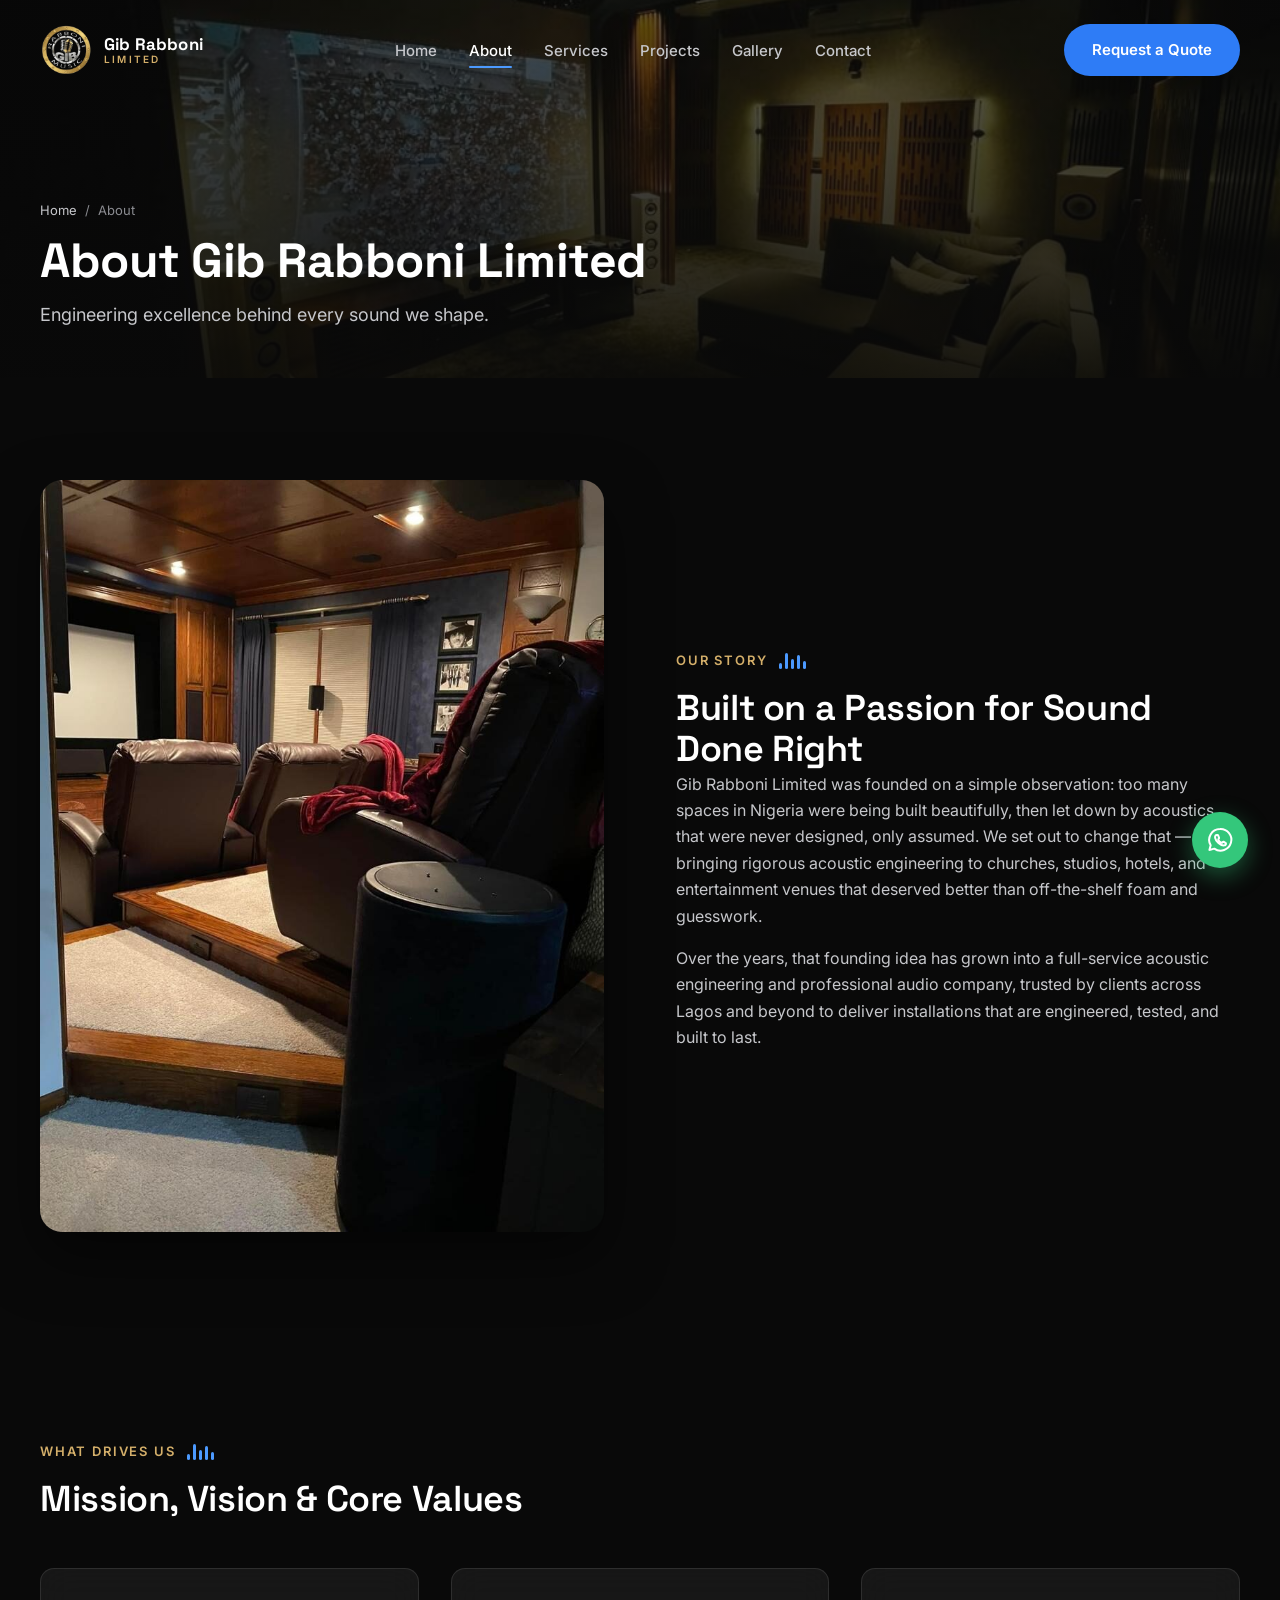
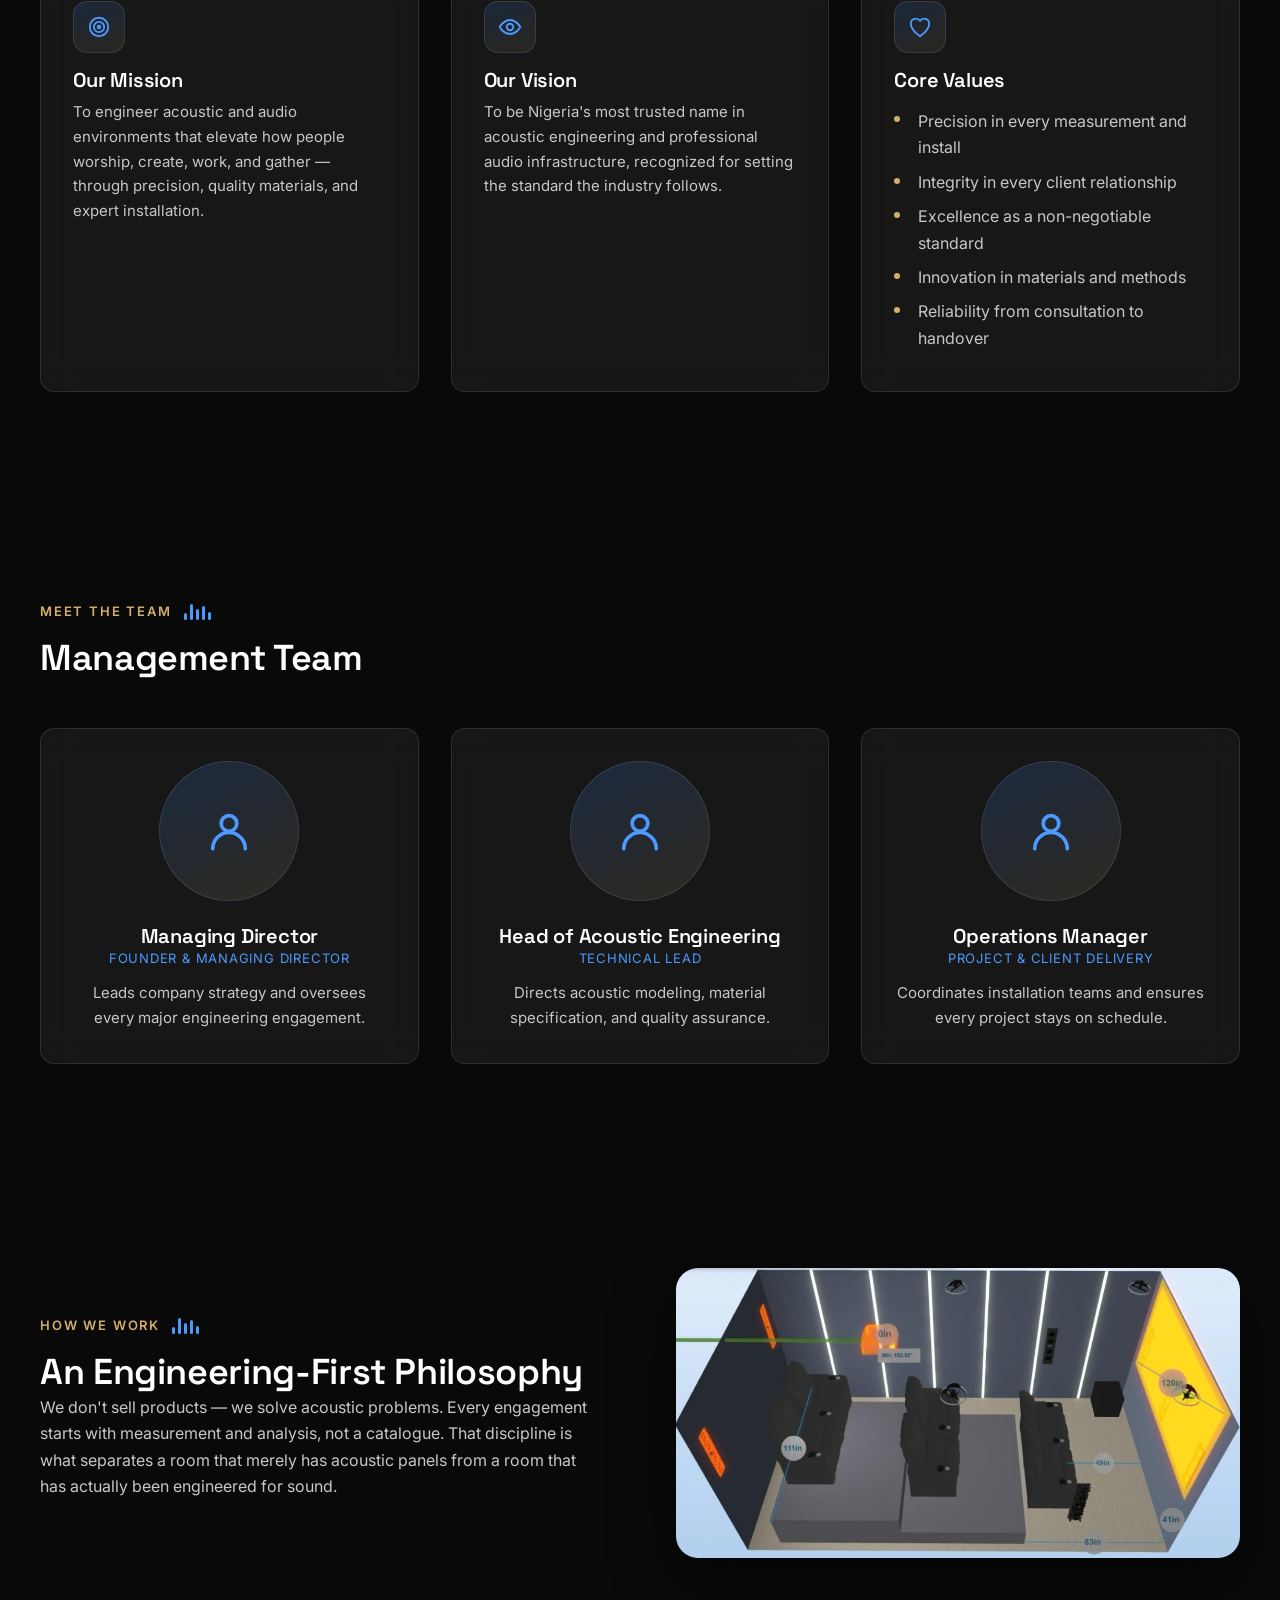
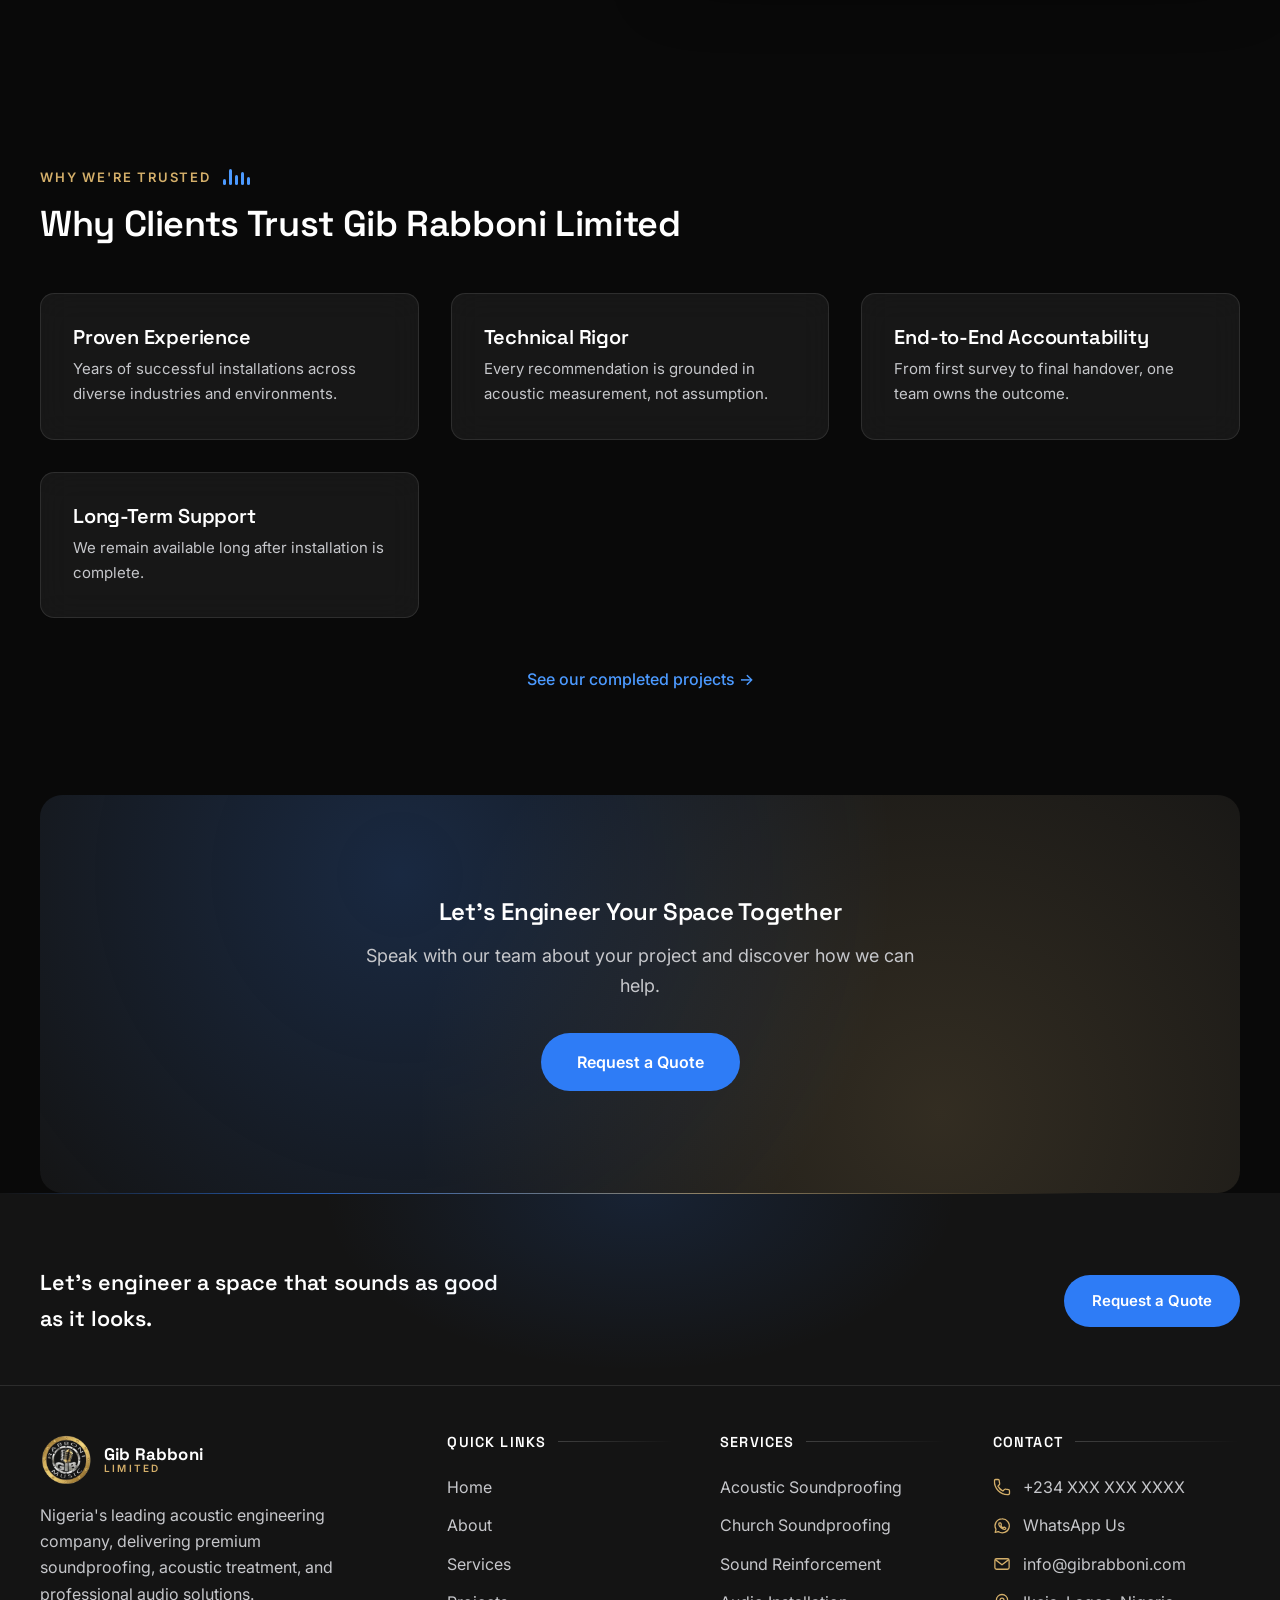
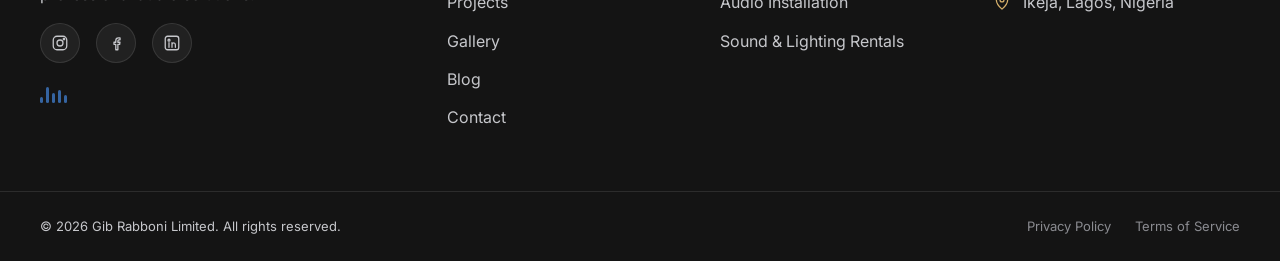
==== commit 66b1e360: "Add files via upload" ====
--- a/about/index.html
+++ b/about/index.html
@@ -93,10 +93,6 @@
 
             <div class="header__actions">
                 <a href="/contact/" class="btn btn--primary">Request a Quote</a>
-                <a href="https://wa.me/234XXXXXXXXXX" class="btn btn--whatsapp" target="_blank" rel="noopener" aria-label="Chat with us on WhatsApp">
-                    <svg class="mini-icon" viewBox="0 0 24 24" fill="none" stroke="currentColor" stroke-width="1.7" stroke-linecap="round" stroke-linejoin="round" aria-hidden="true"><path d="M12 2.5a9.3 9.3 0 0 0-8 14l-1.1 4 4.2-1.1a9.3 9.3 0 1 0 4.9-16.9Z"/><path d="M8.3 8.4c.2-.6.6-.6 1-.6h.6c.2 0 .4 0 .6.5l.7 1.8c.1.2 0 .4-.1.6l-.5.6c-.1.2-.2.3 0 .6.5.9 1.8 2.1 2.7 2.5.2.1.4.1.5-.1l.6-.7c.2-.2.4-.2.6-.1l1.7.9c.2.1.4.2.4.5 0 .8-.7 1.6-1.5 1.7-1.3.2-2.9-.3-4.9-2.1-1.7-1.5-2.7-3.1-2.9-4.4-.1-.7 0-1.4.5-2.2Z"/></svg>
-                    <span>WhatsApp</span>
-                </a>
             </div>
 
             <button class="hamburger" id="hamburger-btn" aria-label="Open menu" aria-expanded="false" aria-controls="mobile-menu">
@@ -117,7 +113,6 @@
             </ul>
             <div class="mobile-menu__actions">
                 <a href="/contact/" class="btn btn--primary btn--block">Request a Quote</a>
-                <a href="https://wa.me/234XXXXXXXXXX" class="btn btn--whatsapp btn--block" target="_blank" rel="noopener">Chat on WhatsApp</a>
                 <a href="tel:+234XXXXXXXXXX" class="btn btn--secondary btn--block">Call Now</a>
             </div>
         </nav>
@@ -321,7 +316,6 @@
                 <p class="cta-band__text">Speak with our team about your project and discover how we can help.</p>
                 <div class="cta-band__actions">
                     <a href="/contact/" class="btn btn--primary btn--large">Request a Quote</a>
-                    <a href="https://wa.me/234XXXXXXXXXX" class="btn btn--secondary btn--large" target="_blank" rel="noopener">Chat on WhatsApp</a>
                 </div>
             </div>
         </section>
@@ -336,7 +330,6 @@
             <p class="footer__top-message">Let's engineer a space that sounds as good as it looks.</p>
             <div class="footer__top-actions">
                 <a href="/contact/" class="btn btn--primary">Request a Quote</a>
-                <a href="https://wa.me/234XXXXXXXXXX" class="btn btn--whatsapp" target="_blank" rel="noopener"><svg class="mini-icon" viewBox="0 0 24 24" fill="none" stroke="currentColor" stroke-width="1.7" stroke-linecap="round" stroke-linejoin="round" aria-hidden="true"><path d="M12 2.5a9.3 9.3 0 0 0-8 14l-1.1 4 4.2-1.1a9.3 9.3 0 1 0 4.9-16.9Z"/><path d="M8.3 8.4c.2-.6.6-.6 1-.6h.6c.2 0 .4 0 .6.5l.7 1.8c.1.2 0 .4-.1.6l-.5.6c-.1.2-.2.3 0 .6.5.9 1.8 2.1 2.7 2.5.2.1.4.1.5-.1l.6-.7c.2-.2.4-.2.6-.1l1.7.9c.2.1.4.2.4.5 0 .8-.7 1.6-1.5 1.7-1.3.2-2.9-.3-4.9-2.1-1.7-1.5-2.7-3.1-2.9-4.4-.1-.7 0-1.4.5-2.2Z"/></svg><span>Chat on WhatsApp</span></a>
             </div>
         </div>
 
@@ -398,6 +391,10 @@
         </div>
     </footer>
 
+
+    <a href="https://wa.me/234XXXXXXXXXX" class="whatsapp-widget" target="_blank" rel="noopener" aria-label="Chat with us on WhatsApp">
+        <svg viewBox="0 0 24 24" fill="none" stroke="currentColor" stroke-width="1.7" stroke-linecap="round" stroke-linejoin="round" aria-hidden="true"><path d="M12 2.5a9.3 9.3 0 0 0-8 14l-1.1 4 4.2-1.1a9.3 9.3 0 1 0 4.9-16.9Z"/><path d="M8.3 8.4c.2-.6.6-.6 1-.6h.6c.2 0 .4 0 .6.5l.7 1.8c.1.2 0 .4-.1.6l-.5.6c-.1.2-.2.3 0 .6.5.9 1.8 2.1 2.7 2.5.2.1.4.1.5-.1l.6-.7c.2-.2.4-.2.6-.1l1.7.9c.2.1.4.2.4.5 0 .8-.7 1.6-1.5 1.7-1.3.2-2.9-.3-4.9-2.1-1.7-1.5-2.7-3.1-2.9-4.4-.1-.7 0-1.4.5-2.2Z"/></svg>
+    </a>
     <button class="back-to-top" id="back-to-top" aria-label="Back to top" hidden>
         <span aria-hidden="true">&uarr;</span>
     </button>
--- a/css/style.css
+++ b/css/style.css
@@ -32,6 +32,7 @@
    1. CSS RESET
    ==================================================================== */
 *, *::before, *::after { box-sizing: border-box; margin: 0; padding: 0; }
+[hidden] { display: none !important; }
 html { scroll-behavior: smooth; }
 @media (prefers-reduced-motion: reduce) {
     html { scroll-behavior: auto; }
@@ -560,7 +561,7 @@
 
 .back-to-top {
     position: fixed;
-    bottom: var(--space-xl);
+    bottom: calc(var(--space-xl) + 64px);
     right: var(--space-xl);
     z-index: var(--z-back-to-top);
     width: 48px; height: 48px;
@@ -574,6 +575,32 @@
     transition: opacity var(--transition-base), transform var(--transition-base);
 }
 .back-to-top.is-visible { opacity: 1; transform: translateY(0); }
+
+/* Floating WhatsApp widget — persistent, bottom-right, every page */
+.whatsapp-widget {
+    position: fixed;
+    bottom: var(--space-xl);
+    right: var(--space-xl);
+    z-index: var(--z-back-to-top);
+    width: 56px; height: 56px;
+    border-radius: 50%;
+    background: var(--color-success);
+    color: #fff;
+    display: flex;
+    align-items: center;
+    justify-content: center;
+    box-shadow: 0 8px 24px rgba(52, 199, 123, 0.4);
+    animation: pulseSoft 3s infinite;
+    transition: transform var(--transition-base);
+}
+.whatsapp-widget:hover { transform: scale(1.08); }
+.whatsapp-widget svg { width: 28px; height: 28px; }
+@media (prefers-reduced-motion: reduce) { .whatsapp-widget { animation: none; } }
+
+@media (max-width: 480px) {
+    .whatsapp-widget { width: 50px; height: 50px; bottom: var(--space-lg); right: var(--space-lg); }
+    .back-to-top { bottom: calc(var(--space-lg) + 58px); right: var(--space-lg); }
+}
 
 .scroll-progress {
     position: fixed;
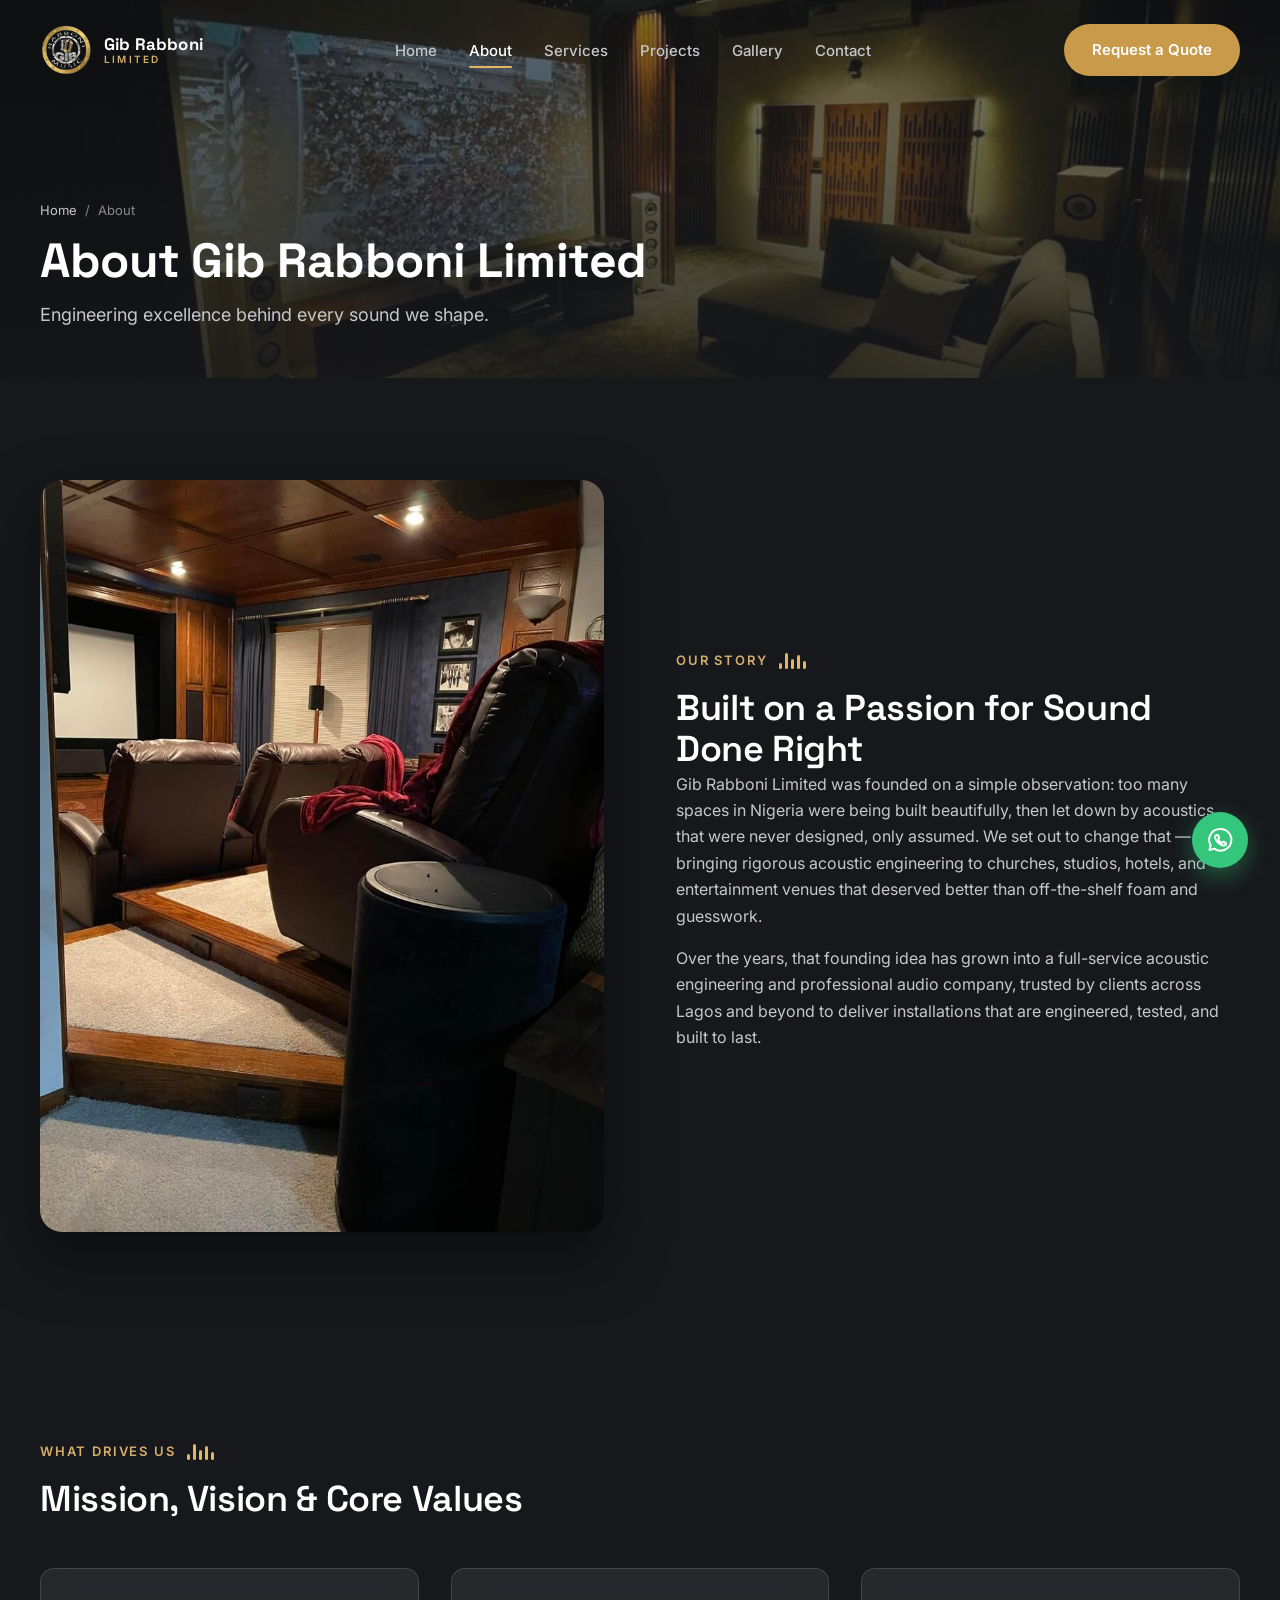
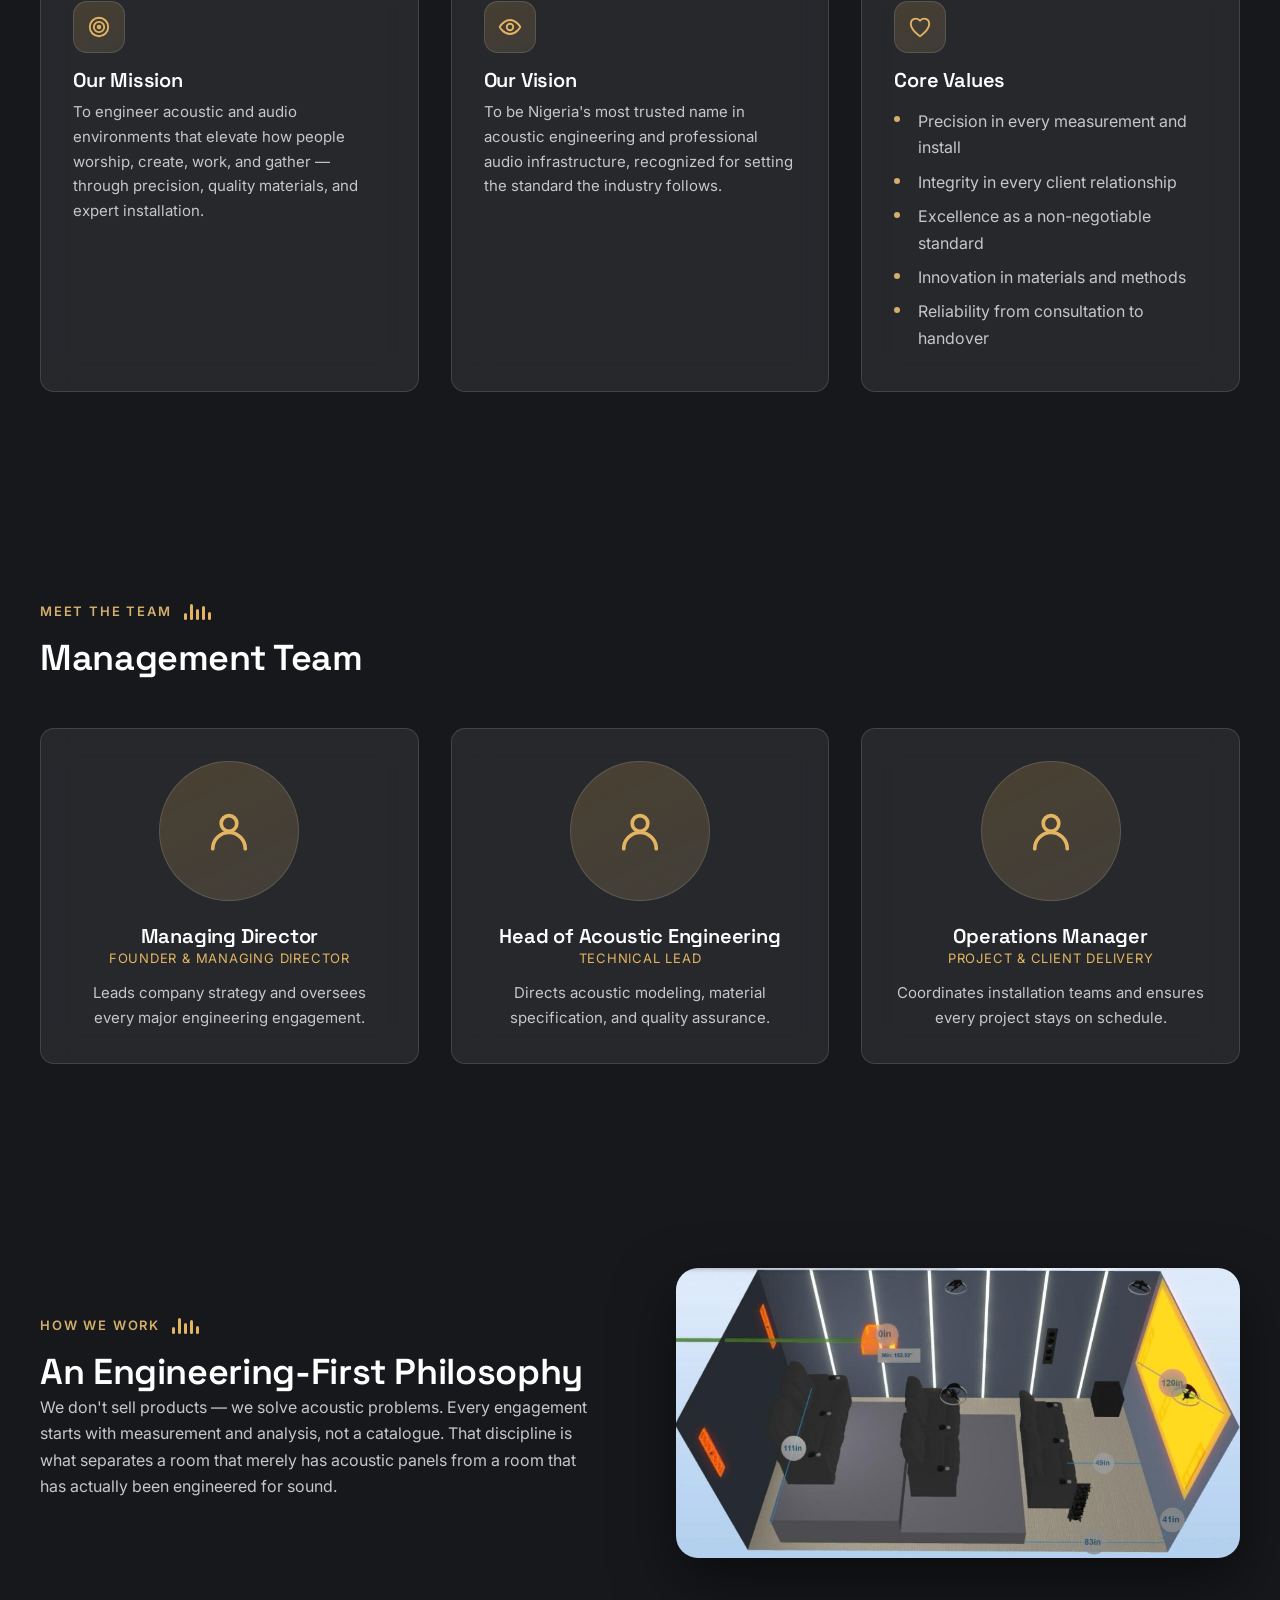
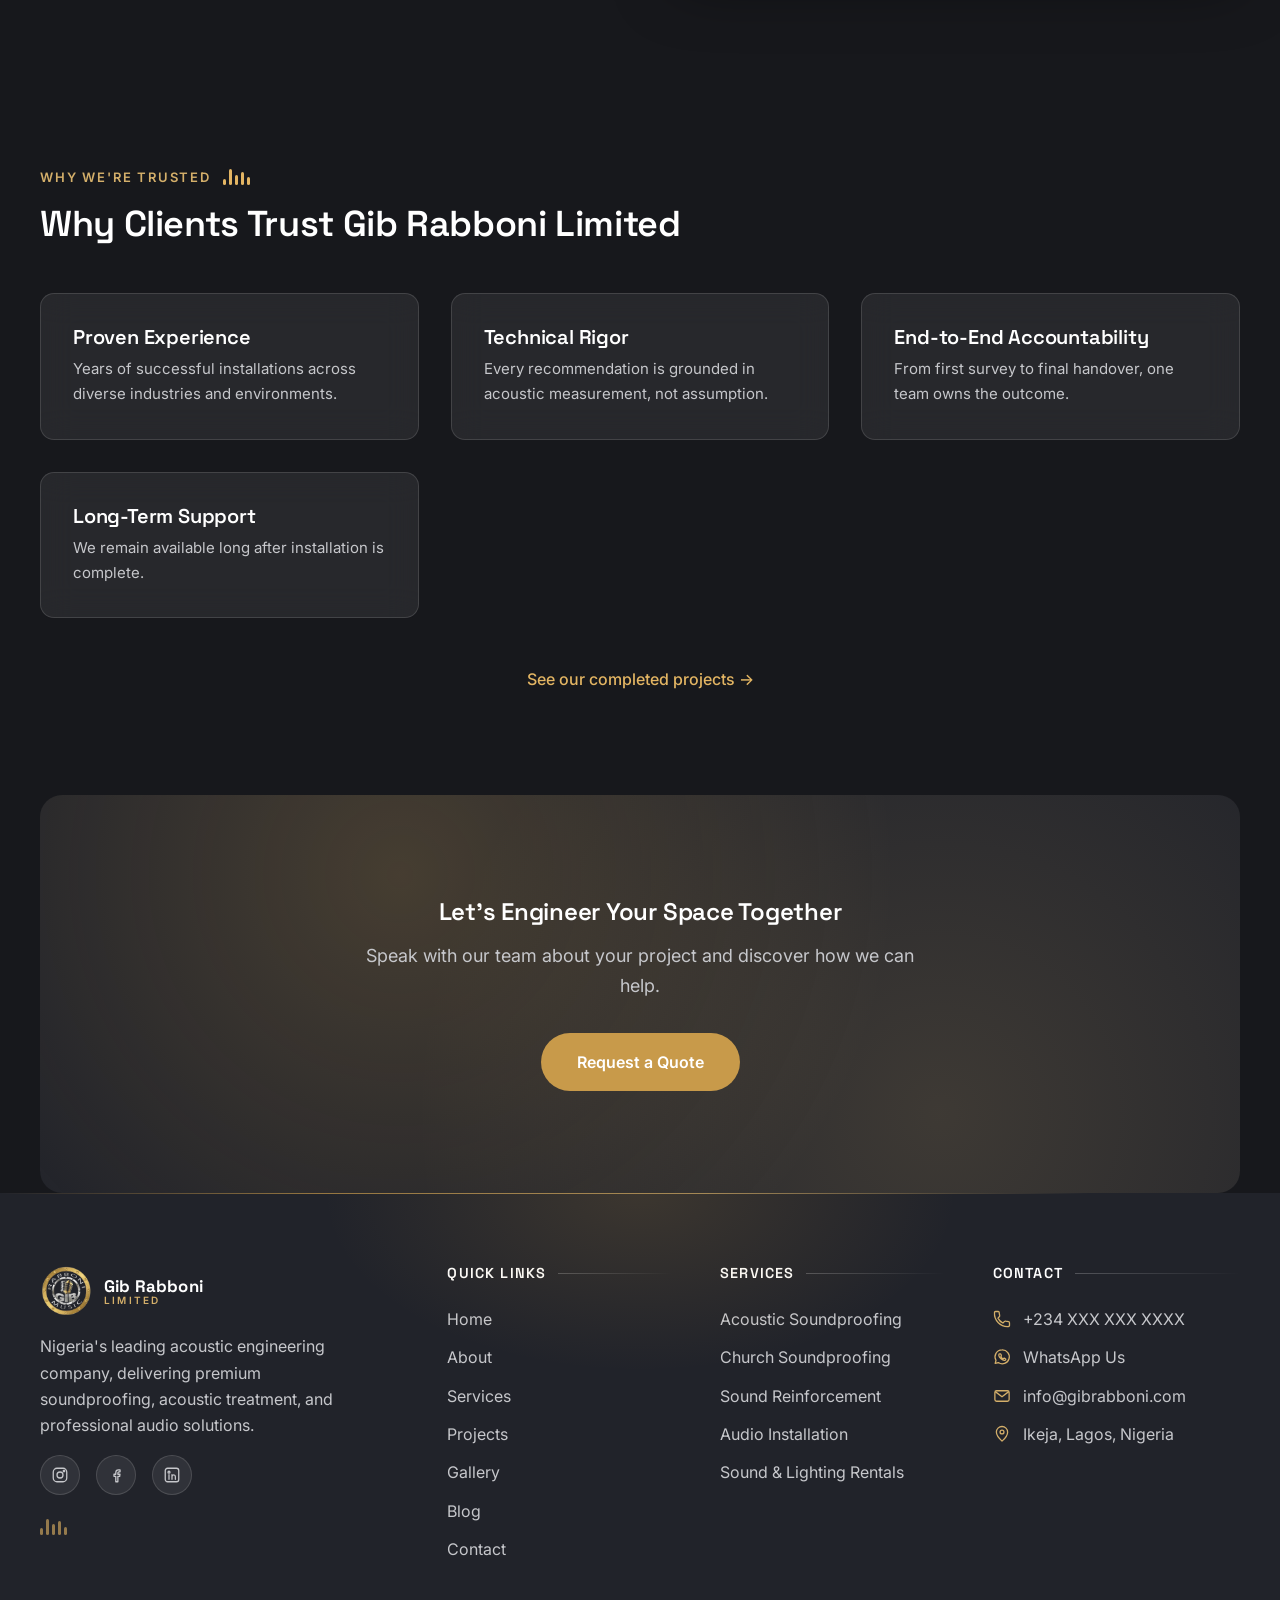
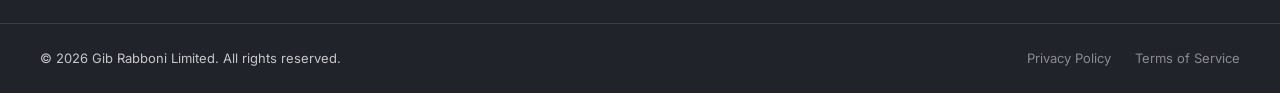
==== commit f9e71aae: "Add files via upload" ====
--- a/about/index.html
+++ b/about/index.html
@@ -9,7 +9,7 @@
     <title>About Us | Gib Rabboni Limited — Acoustic Engineering Experts, Lagos Nigeria</title>
     <meta name="description" content="Learn about Gib Rabboni Limited — Nigeria's acoustic engineering specialists. Discover our mission, vision, core values, management team, and why churches, studios, and hotels trust us with their sound.">
     <meta name="author" content="Gib Rabboni Limited">
-    <meta name="theme-color" content="#090909">
+    <meta name="theme-color" content="#17181c">
     <link rel="canonical" href="https://www.gibrabboni.com/about/">
 
     <!-- Open Graph -->
@@ -326,13 +326,6 @@
          FOOTER (shared)
          ============================================================ -->
     <footer class="site-footer">
-        <div class="container footer__top">
-            <p class="footer__top-message">Let's engineer a space that sounds as good as it looks.</p>
-            <div class="footer__top-actions">
-                <a href="/contact/" class="btn btn--primary">Request a Quote</a>
-            </div>
-        </div>
-
         <div class="container footer__grid">
 
             <div class="footer__col footer__col--brand">
--- a/css/style.css
+++ b/css/style.css
@@ -56,19 +56,19 @@
    ==================================================================== */
 :root {
     /* Colors — Backgrounds */
-    --color-bg-primary: #090909;
-    --color-bg-secondary: #141414;
-    --color-bg-tertiary: #1c1c1c;
+    --color-bg-primary: #17181c;
+    --color-bg-secondary: #21232a;
+    --color-bg-tertiary: #2a2c34;
 
     /* Colors — Surfaces */
-    --color-card-bg: rgba(255, 255, 255, 0.06);
-    --color-glass-bg: rgba(255, 255, 255, 0.08);
-    --color-border-subtle: rgba(255, 255, 255, 0.10);
-    --color-border-strong: rgba(255, 255, 255, 0.18);
-
-    /* Colors — Accents */
-    --color-accent-blue: #2E7CF6;
-    --color-accent-blue-bright: #4C9AFF;
+    --color-card-bg: rgba(255, 255, 255, 0.07);
+    --color-glass-bg: rgba(255, 255, 255, 0.10);
+    --color-border-subtle: rgba(255, 255, 255, 0.13);
+    --color-border-strong: rgba(255, 255, 255, 0.22);
+
+    /* Colors — Accents (brand: gold/amber, matching the logo emblem — no blue) */
+    --color-accent-blue: #C89A4A;
+    --color-accent-blue-bright: #E3B563;
     --color-accent-gold: #D4AF6A;
     --color-accent-gold-bright: #E9CB8F;
     --color-success: #34C77B;
@@ -119,7 +119,7 @@
     --shadow-sm: 0 4px 16px rgba(0, 0, 0, 0.30);
     --shadow-md: 0 12px 32px rgba(0, 0, 0, 0.40);
     --shadow-lg: 0 24px 60px rgba(0, 0, 0, 0.50);
-    --shadow-glow-blue: 0 0 32px rgba(46, 124, 246, 0.35);
+    --shadow-glow-blue: 0 0 32px rgba(200, 154, 74, 0.40);
     --shadow-glow-gold: 0 0 32px rgba(212, 175, 106, 0.30);
 
     /* Glass */
@@ -256,7 +256,7 @@
     padding-block: var(--space-lg);
 }
 .site-header.is-scrolled {
-    background: rgba(9, 9, 9, 0.72);
+    background: rgba(23, 24, 28, 0.78);
     backdrop-filter: var(--blur-glass);
     -webkit-backdrop-filter: var(--blur-glass);
     box-shadow: var(--shadow-sm);
@@ -326,7 +326,7 @@
     inset: 0;
     top: 0;
     z-index: var(--z-mobile-menu);
-    background: rgba(9, 9, 9, 0.98);
+    background: rgba(23, 24, 28, 0.97);
     backdrop-filter: var(--blur-glass);
     display: flex;
     flex-direction: column;
@@ -363,7 +363,7 @@
 .hero__bg-image { width: 100%; height: 100%; object-fit: cover; }
 .hero__overlay {
     position: absolute; inset: 0;
-    background: linear-gradient(180deg, rgba(9,9,9,0.55) 0%, rgba(9,9,9,0.80) 65%, rgba(9,9,9,0.96) 100%);
+    background: linear-gradient(180deg, rgba(23,24,28,0.45) 0%, rgba(23,24,28,0.72) 65%, rgba(23,24,28,0.90) 100%);
 }
 .hero__decor { position: absolute; inset: 0; z-index: -1; pointer-events: none; }
 .hero__glow {
@@ -383,7 +383,7 @@
     opacity: 0.5;
 }
 
-.hero__content { max-width: 760px; }
+.hero__content { max-width: 760px; padding-inline: clamp(1rem, 3vw, 1.75rem); }
 .hero__title { margin-bottom: var(--space-lg); }
 .hero__subtitle { font-size: var(--fs-body-lg); max-width: 640px; margin-bottom: var(--space-2xl); }
 .hero__actions { display: flex; gap: var(--space-md); flex-wrap: wrap; }
@@ -425,7 +425,7 @@
 .page-banner__bg-image { width: 100%; height: 100%; object-fit: cover; }
 .page-banner__overlay {
     position: absolute; inset: 0;
-    background: linear-gradient(180deg, rgba(9,9,9,0.65) 0%, rgba(9,9,9,0.92) 100%);
+    background: linear-gradient(180deg, rgba(23,24,28,0.55) 0%, rgba(23,24,28,0.85) 100%);
 }
 .page-banner__title { margin-block: var(--space-sm); }
 .page-banner__subtitle { font-size: var(--fs-body-lg); color: var(--color-text-soft); max-width: 620px; }
@@ -442,7 +442,7 @@
     letter-spacing: 0.06em;
     padding: var(--space-2xs) var(--space-sm);
     border-radius: var(--radius-full);
-    background: rgba(46, 124, 246, 0.16);
+    background: rgba(200, 154, 74, 0.18);
     color: var(--color-accent-blue-bright);
     margin-bottom: var(--space-sm);
 }
@@ -484,23 +484,9 @@
 .stat__suffix { color: var(--color-accent-gold); }
 .stat__label { margin-top: var(--space-xs); color: var(--color-text-muted); font-size: var(--fs-caption); text-transform: uppercase; letter-spacing: 0.08em; }
 
-.testimonial-slider { position: relative; }
-.testimonial-slider__track { display: flex; overflow: hidden; }
-.testimonial-slider__slide { min-width: 100%; transition: transform var(--transition-slow); }
-.testimonial { max-width: 720px; margin-inline: auto; text-align: center; }
-.testimonial__quote { font-size: var(--fs-body-lg); font-style: italic; color: var(--color-text-primary); margin-bottom: var(--space-lg); }
-.testimonial__author { color: var(--color-accent-gold); font-weight: 600; }
-.testimonial-slider__controls { display: flex; align-items: center; justify-content: center; gap: var(--space-lg); margin-top: var(--space-xl); }
-.testimonial-slider__prev, .testimonial-slider__next {
-    width: 44px; height: 44px; border-radius: 50%;
-    border: 1px solid var(--color-border-subtle);
-    display: flex; align-items: center; justify-content: center;
-    transition: all var(--transition-base);
-}
-.testimonial-slider__prev:hover, .testimonial-slider__next:hover { background: var(--color-accent-blue); border-color: var(--color-accent-blue); }
-.testimonial-slider__dots { display: flex; gap: var(--space-xs); }
-.testimonial-slider__dots button { width: 8px; height: 8px; border-radius: 50%; background: var(--color-border-strong); }
-.testimonial-slider__dots button.is-active { background: var(--color-accent-blue-bright); }
+.testimonial-card { text-align: left; }
+.testimonial-card__quote { font-size: 1.0625rem; font-style: italic; color: var(--color-text-primary); margin-bottom: var(--space-lg); line-height: 1.6; }
+.testimonial-card__author { color: var(--color-accent-gold); font-weight: 600; font-size: 0.9rem; }
 
 .industries__list {
     display: flex;
@@ -508,14 +494,31 @@
     gap: var(--space-md);
 }
 .industries__item {
+    display: inline-flex;
+    align-items: center;
+    gap: var(--space-sm);
     padding: var(--space-sm) var(--space-lg);
     border: 1px solid var(--color-border-subtle);
     border-radius: var(--radius-full);
+    background: var(--color-card-bg);
     font-size: var(--fs-button);
     color: var(--color-text-soft);
-    transition: all var(--transition-base);
-}
-.industries__item:hover { border-color: var(--color-accent-gold); color: var(--color-accent-gold-bright); }
+    transition: transform var(--transition-base), border-color var(--transition-base), color var(--transition-base), background var(--transition-base), box-shadow var(--transition-base);
+}
+.industries__item svg {
+    width: 20px; height: 20px;
+    flex-shrink: 0;
+    color: var(--color-accent-gold);
+    transition: transform var(--transition-base), color var(--transition-base);
+}
+.industries__item:hover {
+    border-color: var(--color-accent-gold);
+    color: var(--color-text-primary);
+    background: rgba(212, 175, 106, 0.08);
+    transform: translateY(-3px);
+    box-shadow: var(--shadow-sm);
+}
+.industries__item:hover svg { color: var(--color-accent-gold-bright); transform: scale(1.12) rotate(-4deg); }
 
 .cta-band {
     position: relative;
@@ -527,7 +530,7 @@
 }
 .cta-band__decor {
     position: absolute; inset: 0;
-    background: radial-gradient(circle at 30% 20%, rgba(46,124,246,0.20), transparent 55%),
+    background: radial-gradient(circle at 30% 20%, rgba(200,154,74,0.22), transparent 55%),
                 radial-gradient(circle at 75% 80%, rgba(212,175,106,0.16), transparent 55%);
 }
 .cta-band__content { position: relative; max-width: 640px; margin-inline: auto; }
@@ -615,7 +618,7 @@
 .lightbox {
     position: fixed; inset: 0;
     z-index: var(--z-lightbox);
-    background: rgba(9, 9, 9, 0.96);
+    background: rgba(23, 24, 28, 0.94);
     display: flex; align-items: center; justify-content: center;
     padding: var(--space-xl);
 }
@@ -683,7 +686,7 @@
     display: flex;
     align-items: center;
     justify-content: center;
-    background: linear-gradient(155deg, rgba(46,124,246,0.18), rgba(212,175,106,0.12));
+    background: linear-gradient(155deg, rgba(200,154,74,0.22), rgba(233,203,143,0.14));
     border: 1px solid var(--color-border-subtle);
     color: var(--color-accent-blue-bright);
 }
@@ -752,7 +755,7 @@
 .card__image-wrap img { transition: transform var(--transition-slow); }
 .card__overlay {
     position: absolute; inset: 0;
-    background: linear-gradient(180deg, transparent 40%, rgba(9,9,9,0.85) 100%);
+    background: linear-gradient(180deg, transparent 40%, rgba(23,24,28,0.80) 100%);
     display: flex; align-items: flex-end; justify-content: center;
     padding-bottom: var(--space-lg);
     opacity: 0;
@@ -788,10 +791,10 @@
 .gallery-item__link::after {
     content: '';
     position: absolute; inset: 0;
-    background: rgba(9, 9, 9, 0.0);
+    background: rgba(23, 24, 28, 0.0);
     transition: background var(--transition-base);
 }
-.gallery-item__link:hover::after { background: rgba(9, 9, 9, 0.15); }
+.gallery-item__link:hover::after { background: rgba(23, 24, 28, 0.15); }
 
 
 /* ====================================================================
@@ -900,7 +903,7 @@
     top: -180px; left: 50%;
     width: 640px; height: 360px;
     transform: translateX(-50%);
-    background: radial-gradient(ellipse at center, rgba(46,124,246,0.14), transparent 70%);
+    background: radial-gradient(ellipse at center, rgba(200,154,74,0.16), transparent 70%);
     pointer-events: none;
 }
 .footer__top {
@@ -1016,7 +1019,7 @@
 .form-group select:focus,
 .form-group textarea:focus {
     border-color: var(--color-accent-blue);
-    box-shadow: 0 0 0 3px rgba(46, 124, 246, 0.20);
+    box-shadow: 0 0 0 3px rgba(200, 154, 74, 0.22);
     outline: none;
 }
 .form-group textarea { resize: vertical; min-height: 120px; }
@@ -1199,7 +1202,7 @@
     width: 52px;
     height: 52px;
     border-radius: var(--radius-md);
-    background: linear-gradient(155deg, rgba(46,124,246,0.16), rgba(212,175,106,0.10));
+    background: linear-gradient(155deg, rgba(200,154,74,0.20), rgba(233,203,143,0.12));
     border: 1px solid var(--color-border-subtle);
     color: var(--color-accent-blue-bright);
     margin-bottom: var(--space-md);
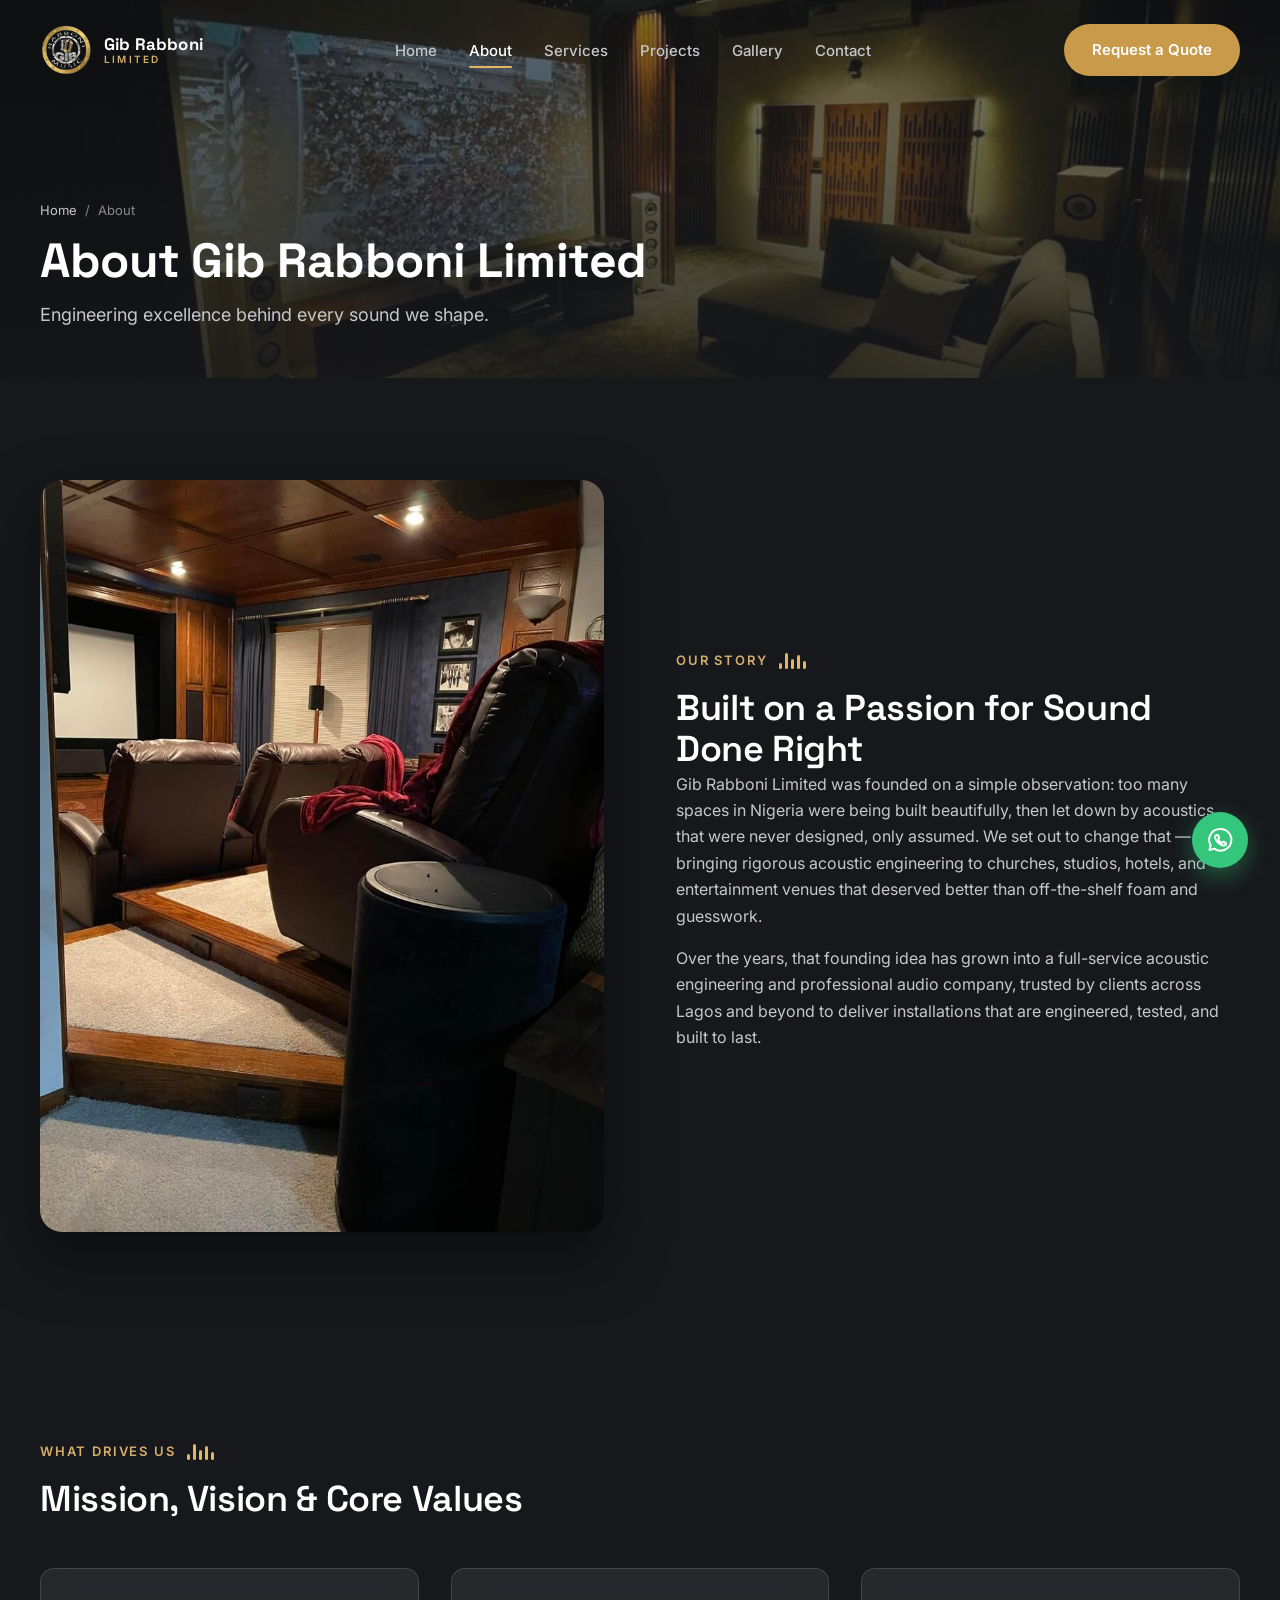
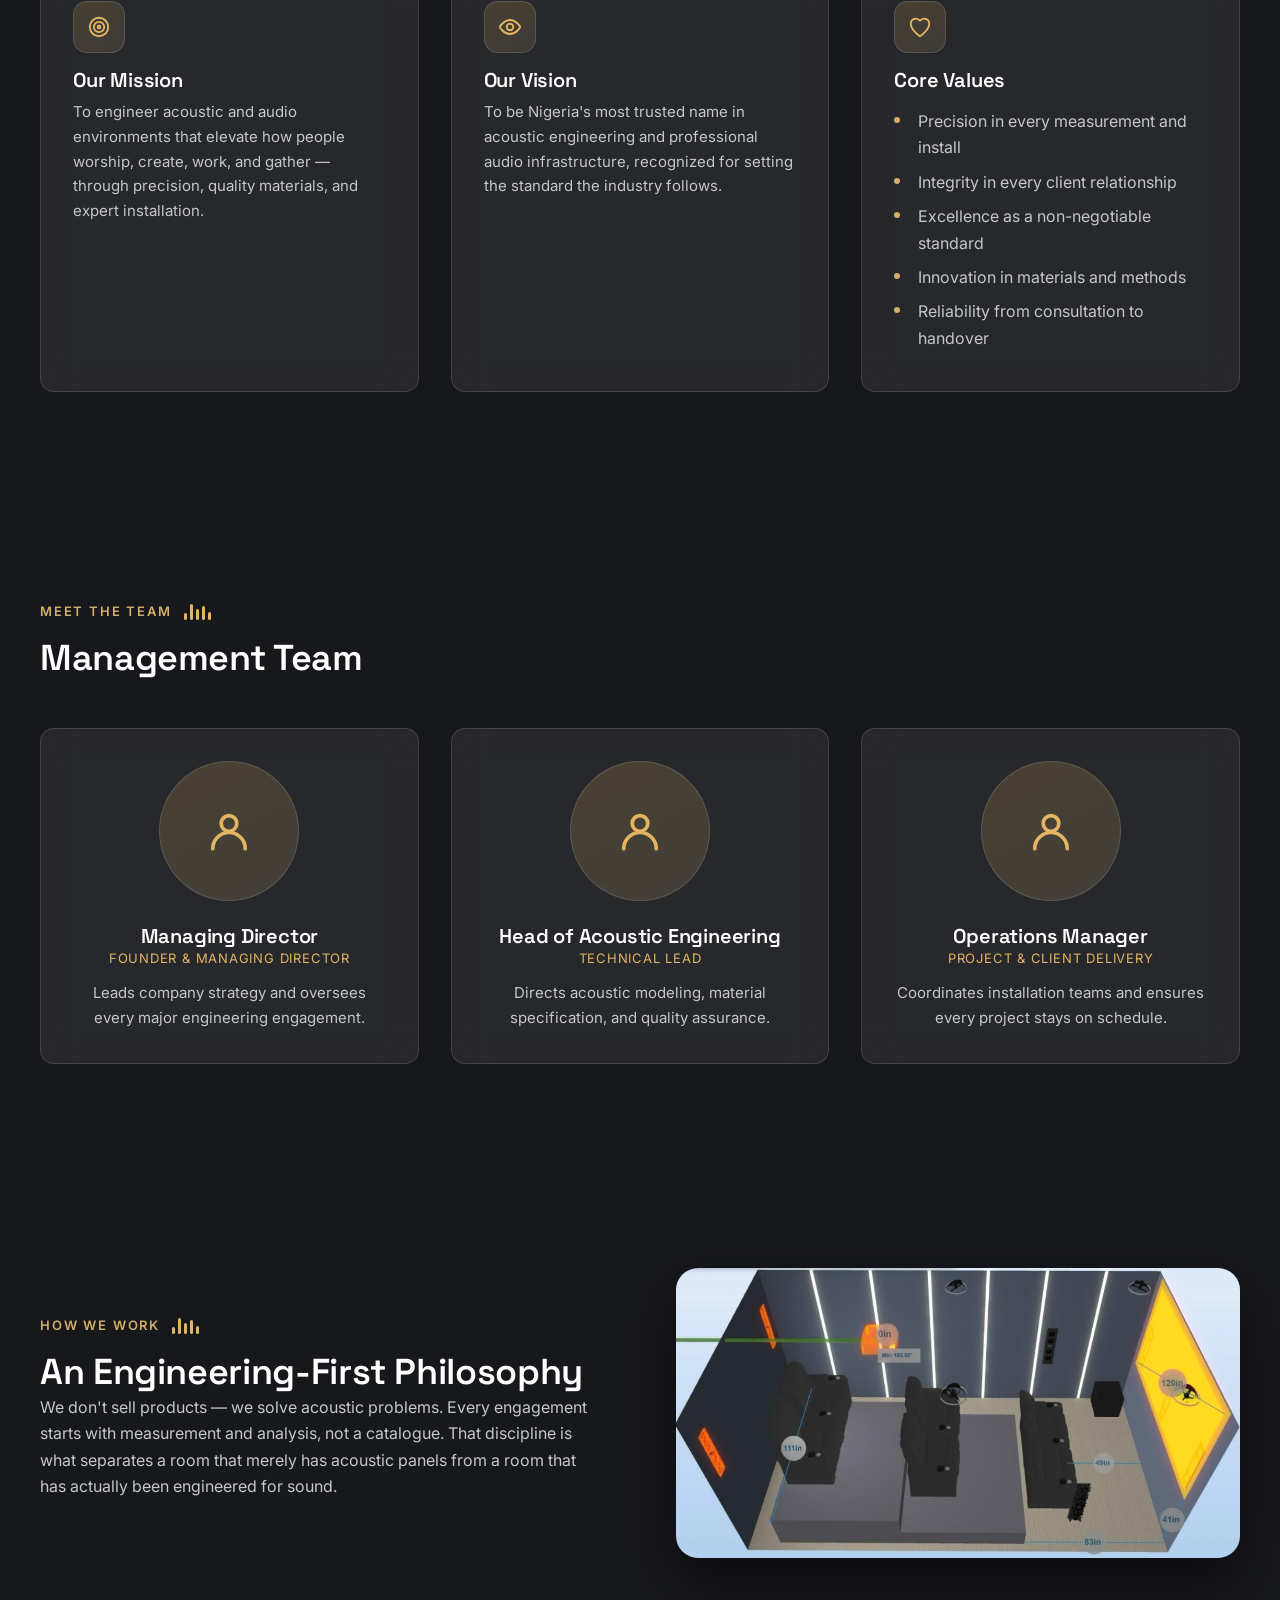
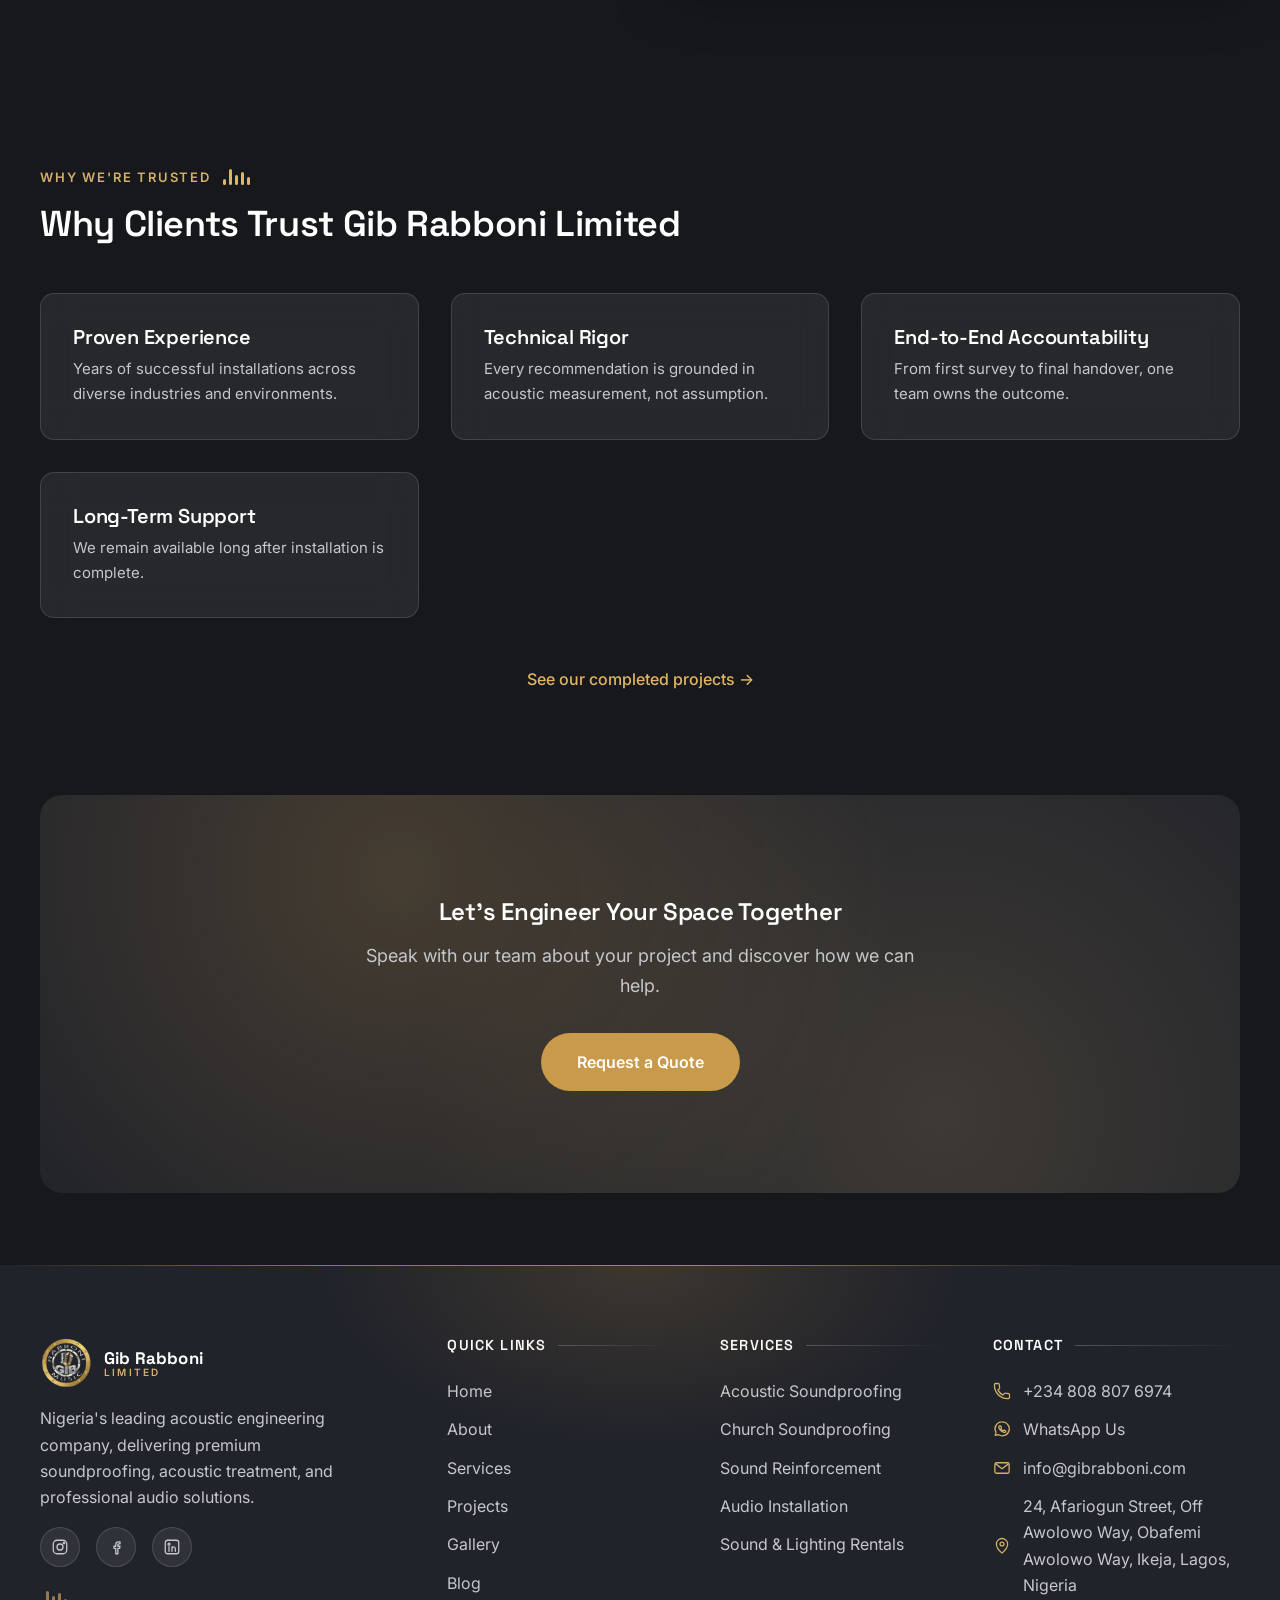
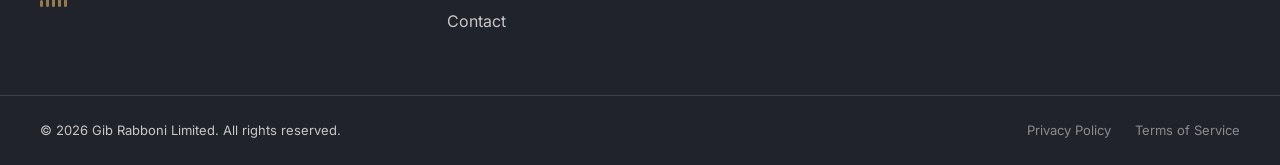
==== commit 676e6cb8: "Add files via upload" ====
--- a/about/index.html
+++ b/about/index.html
@@ -113,7 +113,7 @@
             </ul>
             <div class="mobile-menu__actions">
                 <a href="/contact/" class="btn btn--primary btn--block">Request a Quote</a>
-                <a href="tel:+234XXXXXXXXXX" class="btn btn--secondary btn--block">Call Now</a>
+                <a href="tel:+2348088076974" class="btn btn--secondary btn--block">Call Now</a>
             </div>
         </nav>
     </header>
@@ -366,10 +366,10 @@
             <div class="footer__col">
                 <h3 class="footer__heading">Contact</h3>
                 <ul class="footer__links footer__links--contact">
-                    <li class="footer__contact-item"><svg class="mini-icon" viewBox="0 0 24 24" fill="none" stroke="currentColor" stroke-width="1.7" stroke-linecap="round" stroke-linejoin="round" aria-hidden="true"><path d="M6.6 10.8a15 15 0 0 0 6.6 6.6l2.2-2.2a1.4 1.4 0 0 1 1.5-.3c1.2.4 2.5.6 3.8.6a1.4 1.4 0 0 1 1.3 1.4v3.5A1.4 1.4 0 0 1 20.6 22 17.4 17.4 0 0 1 2 3.4 1.4 1.4 0 0 1 3.4 2h3.5a1.4 1.4 0 0 1 1.4 1.3c0 1.3.2 2.6.6 3.8a1.4 1.4 0 0 1-.3 1.5L6.6 10.8Z"/></svg><a href="tel:+234XXXXXXXXXX">+234 XXX XXX XXXX</a></li>
-                    <li class="footer__contact-item"><svg class="mini-icon" viewBox="0 0 24 24" fill="none" stroke="currentColor" stroke-width="1.7" stroke-linecap="round" stroke-linejoin="round" aria-hidden="true"><path d="M12 2.5a9.3 9.3 0 0 0-8 14l-1.1 4 4.2-1.1a9.3 9.3 0 1 0 4.9-16.9Z"/><path d="M8.3 8.4c.2-.6.6-.6 1-.6h.6c.2 0 .4 0 .6.5l.7 1.8c.1.2 0 .4-.1.6l-.5.6c-.1.2-.2.3 0 .6.5.9 1.8 2.1 2.7 2.5.2.1.4.1.5-.1l.6-.7c.2-.2.4-.2.6-.1l1.7.9c.2.1.4.2.4.5 0 .8-.7 1.6-1.5 1.7-1.3.2-2.9-.3-4.9-2.1-1.7-1.5-2.7-3.1-2.9-4.4-.1-.7 0-1.4.5-2.2Z"/></svg><a href="https://wa.me/234XXXXXXXXXX" target="_blank" rel="noopener">WhatsApp Us</a></li>
+                    <li class="footer__contact-item"><svg class="mini-icon" viewBox="0 0 24 24" fill="none" stroke="currentColor" stroke-width="1.7" stroke-linecap="round" stroke-linejoin="round" aria-hidden="true"><path d="M6.6 10.8a15 15 0 0 0 6.6 6.6l2.2-2.2a1.4 1.4 0 0 1 1.5-.3c1.2.4 2.5.6 3.8.6a1.4 1.4 0 0 1 1.3 1.4v3.5A1.4 1.4 0 0 1 20.6 22 17.4 17.4 0 0 1 2 3.4 1.4 1.4 0 0 1 3.4 2h3.5a1.4 1.4 0 0 1 1.4 1.3c0 1.3.2 2.6.6 3.8a1.4 1.4 0 0 1-.3 1.5L6.6 10.8Z"/></svg><a href="tel:+2348088076974">+234 808 807 6974</a></li>
+                    <li class="footer__contact-item"><svg class="mini-icon" viewBox="0 0 24 24" fill="none" stroke="currentColor" stroke-width="1.7" stroke-linecap="round" stroke-linejoin="round" aria-hidden="true"><path d="M12 2.5a9.3 9.3 0 0 0-8 14l-1.1 4 4.2-1.1a9.3 9.3 0 1 0 4.9-16.9Z"/><path d="M8.3 8.4c.2-.6.6-.6 1-.6h.6c.2 0 .4 0 .6.5l.7 1.8c.1.2 0 .4-.1.6l-.5.6c-.1.2-.2.3 0 .6.5.9 1.8 2.1 2.7 2.5.2.1.4.1.5-.1l.6-.7c.2-.2.4-.2.6-.1l1.7.9c.2.1.4.2.4.5 0 .8-.7 1.6-1.5 1.7-1.3.2-2.9-.3-4.9-2.1-1.7-1.5-2.7-3.1-2.9-4.4-.1-.7 0-1.4.5-2.2Z"/></svg><a href="https://wa.me/2348088076974" target="_blank" rel="noopener">WhatsApp Us</a></li>
                     <li class="footer__contact-item"><svg class="mini-icon" viewBox="0 0 24 24" fill="none" stroke="currentColor" stroke-width="1.7" stroke-linecap="round" stroke-linejoin="round" aria-hidden="true"><rect x="2.5" y="5" width="19" height="14" rx="2.2"/><path d="m3.5 6.5 8.5 6.5 8.5-6.5"/></svg><a href="mailto:info@gibrabboni.com">info@gibrabboni.com</a></li>
-                    <li class="footer__contact-item"><svg class="mini-icon" viewBox="0 0 24 24" fill="none" stroke="currentColor" stroke-width="1.7" stroke-linecap="round" stroke-linejoin="round" aria-hidden="true"><path d="M12 21.5S4.5 14.8 4.5 9.5a7.5 7.5 0 0 1 15 0c0 5.3-7.5 12-7.5 12Z"/><circle cx="12" cy="9.3" r="2.6"/></svg><span>Ikeja, Lagos, Nigeria</span></li>
+                    <li class="footer__contact-item"><svg class="mini-icon" viewBox="0 0 24 24" fill="none" stroke="currentColor" stroke-width="1.7" stroke-linecap="round" stroke-linejoin="round" aria-hidden="true"><path d="M12 21.5S4.5 14.8 4.5 9.5a7.5 7.5 0 0 1 15 0c0 5.3-7.5 12-7.5 12Z"/><circle cx="12" cy="9.3" r="2.6"/></svg><span>24, Afariogun Street, Off Awolowo Way, Obafemi Awolowo Way, Ikeja, Lagos, Nigeria</span></li>
                 </ul>
             </div>
 
@@ -385,7 +385,7 @@
     </footer>
 
 
-    <a href="https://wa.me/234XXXXXXXXXX" class="whatsapp-widget" target="_blank" rel="noopener" aria-label="Chat with us on WhatsApp">
+    <a href="https://wa.me/2348088076974" class="whatsapp-widget" target="_blank" rel="noopener" aria-label="Chat with us on WhatsApp">
         <svg viewBox="0 0 24 24" fill="none" stroke="currentColor" stroke-width="1.7" stroke-linecap="round" stroke-linejoin="round" aria-hidden="true"><path d="M12 2.5a9.3 9.3 0 0 0-8 14l-1.1 4 4.2-1.1a9.3 9.3 0 1 0 4.9-16.9Z"/><path d="M8.3 8.4c.2-.6.6-.6 1-.6h.6c.2 0 .4 0 .6.5l.7 1.8c.1.2 0 .4-.1.6l-.5.6c-.1.2-.2.3 0 .6.5.9 1.8 2.1 2.7 2.5.2.1.4.1.5-.1l.6-.7c.2-.2.4-.2.6-.1l1.7.9c.2.1.4.2.4.5 0 .8-.7 1.6-1.5 1.7-1.3.2-2.9-.3-4.9-2.1-1.7-1.5-2.7-3.1-2.9-4.4-.1-.7 0-1.4.5-2.2Z"/></svg>
     </a>
     <button class="back-to-top" id="back-to-top" aria-label="Back to top" hidden>
--- a/css/style.css
+++ b/css/style.css
@@ -887,6 +887,7 @@
     position: relative;
     background: var(--color-bg-secondary);
     overflow: hidden;
+    margin-top: var(--space-3xl);
     padding-top: var(--space-3xl);
 }
 .site-footer::before {
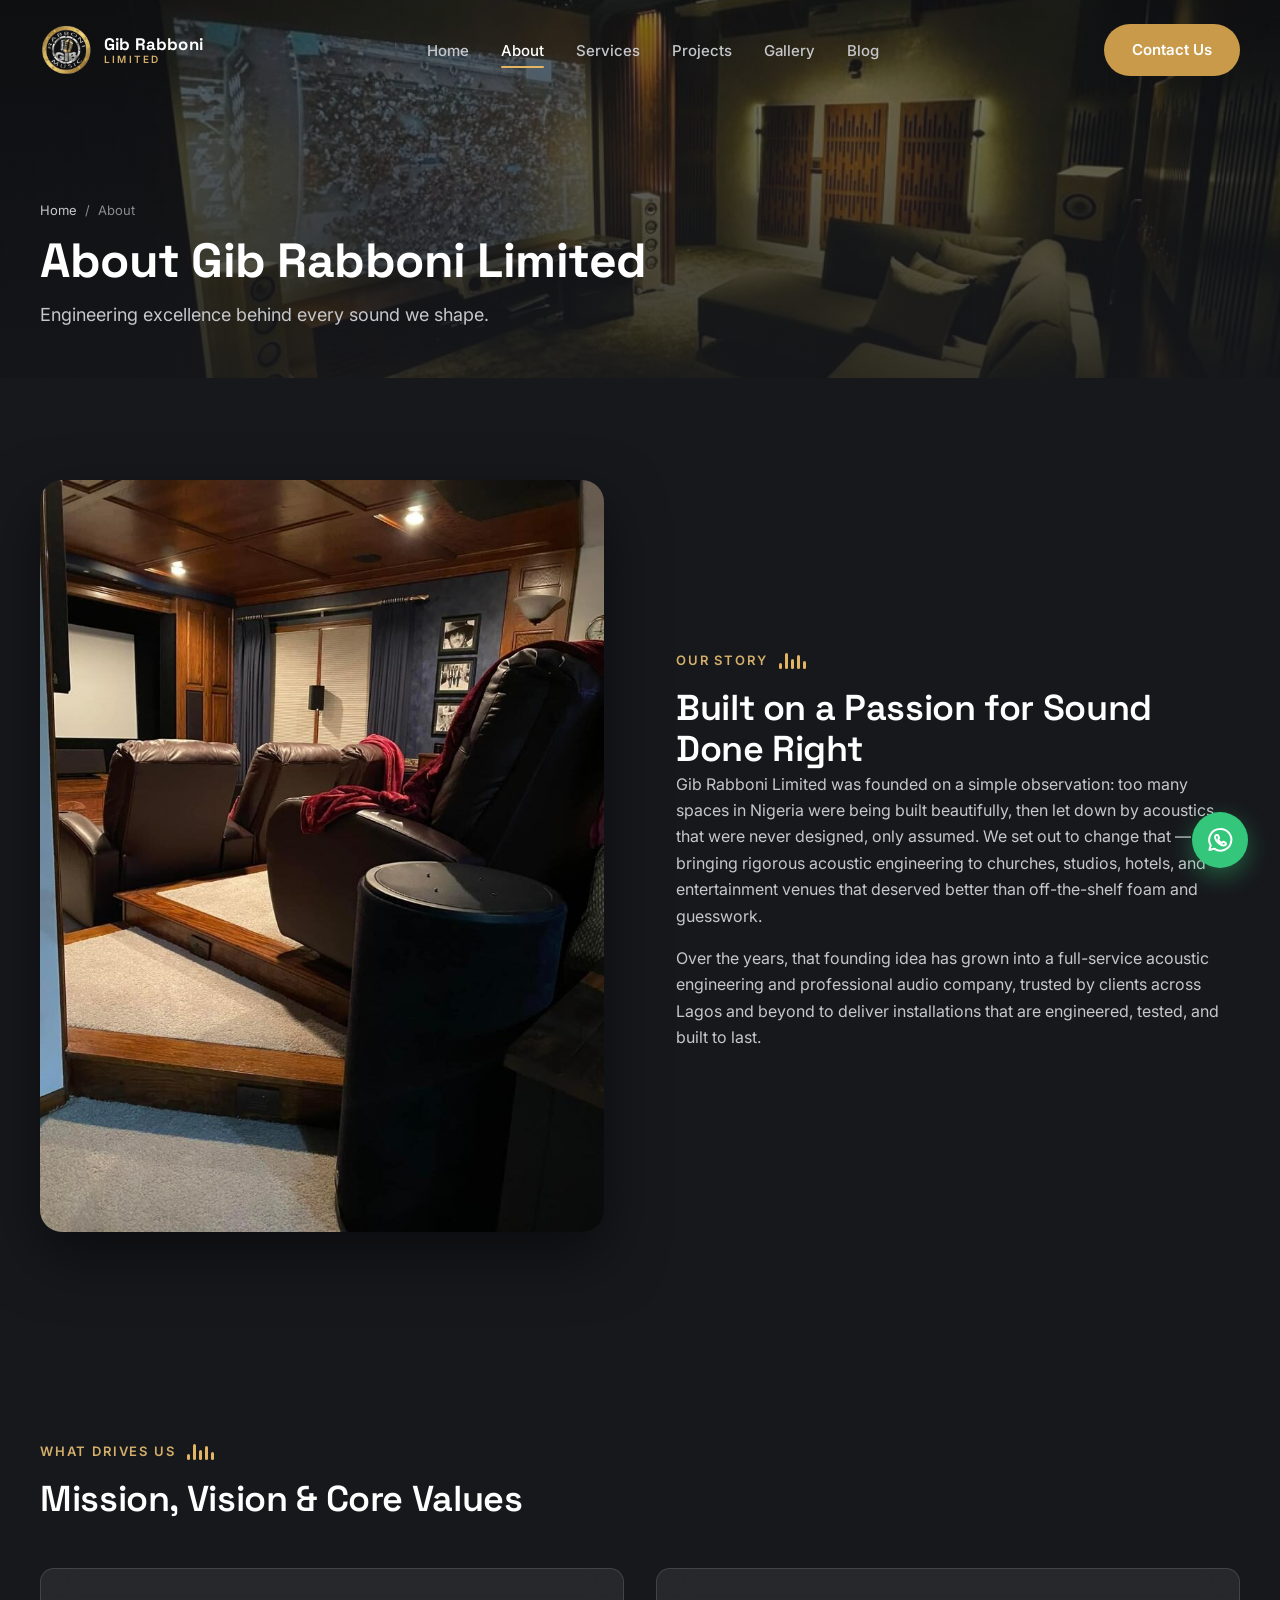
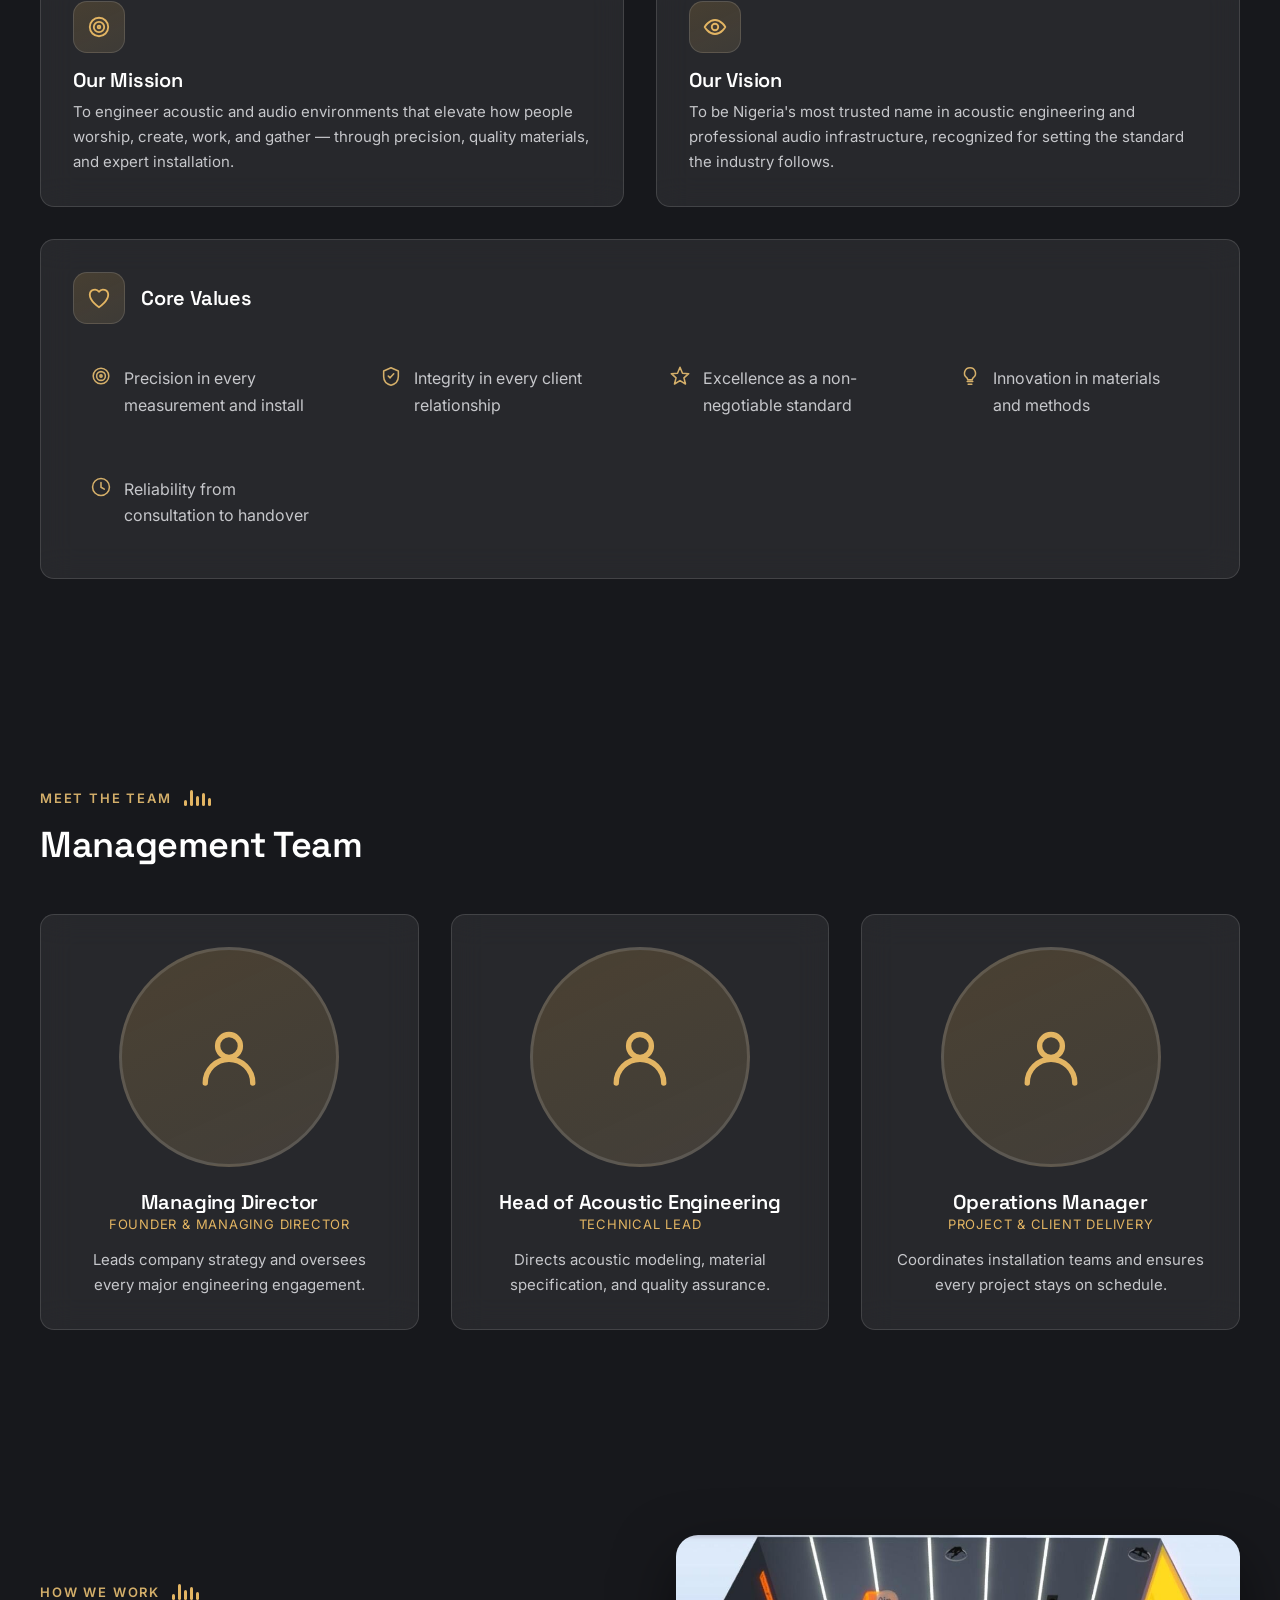
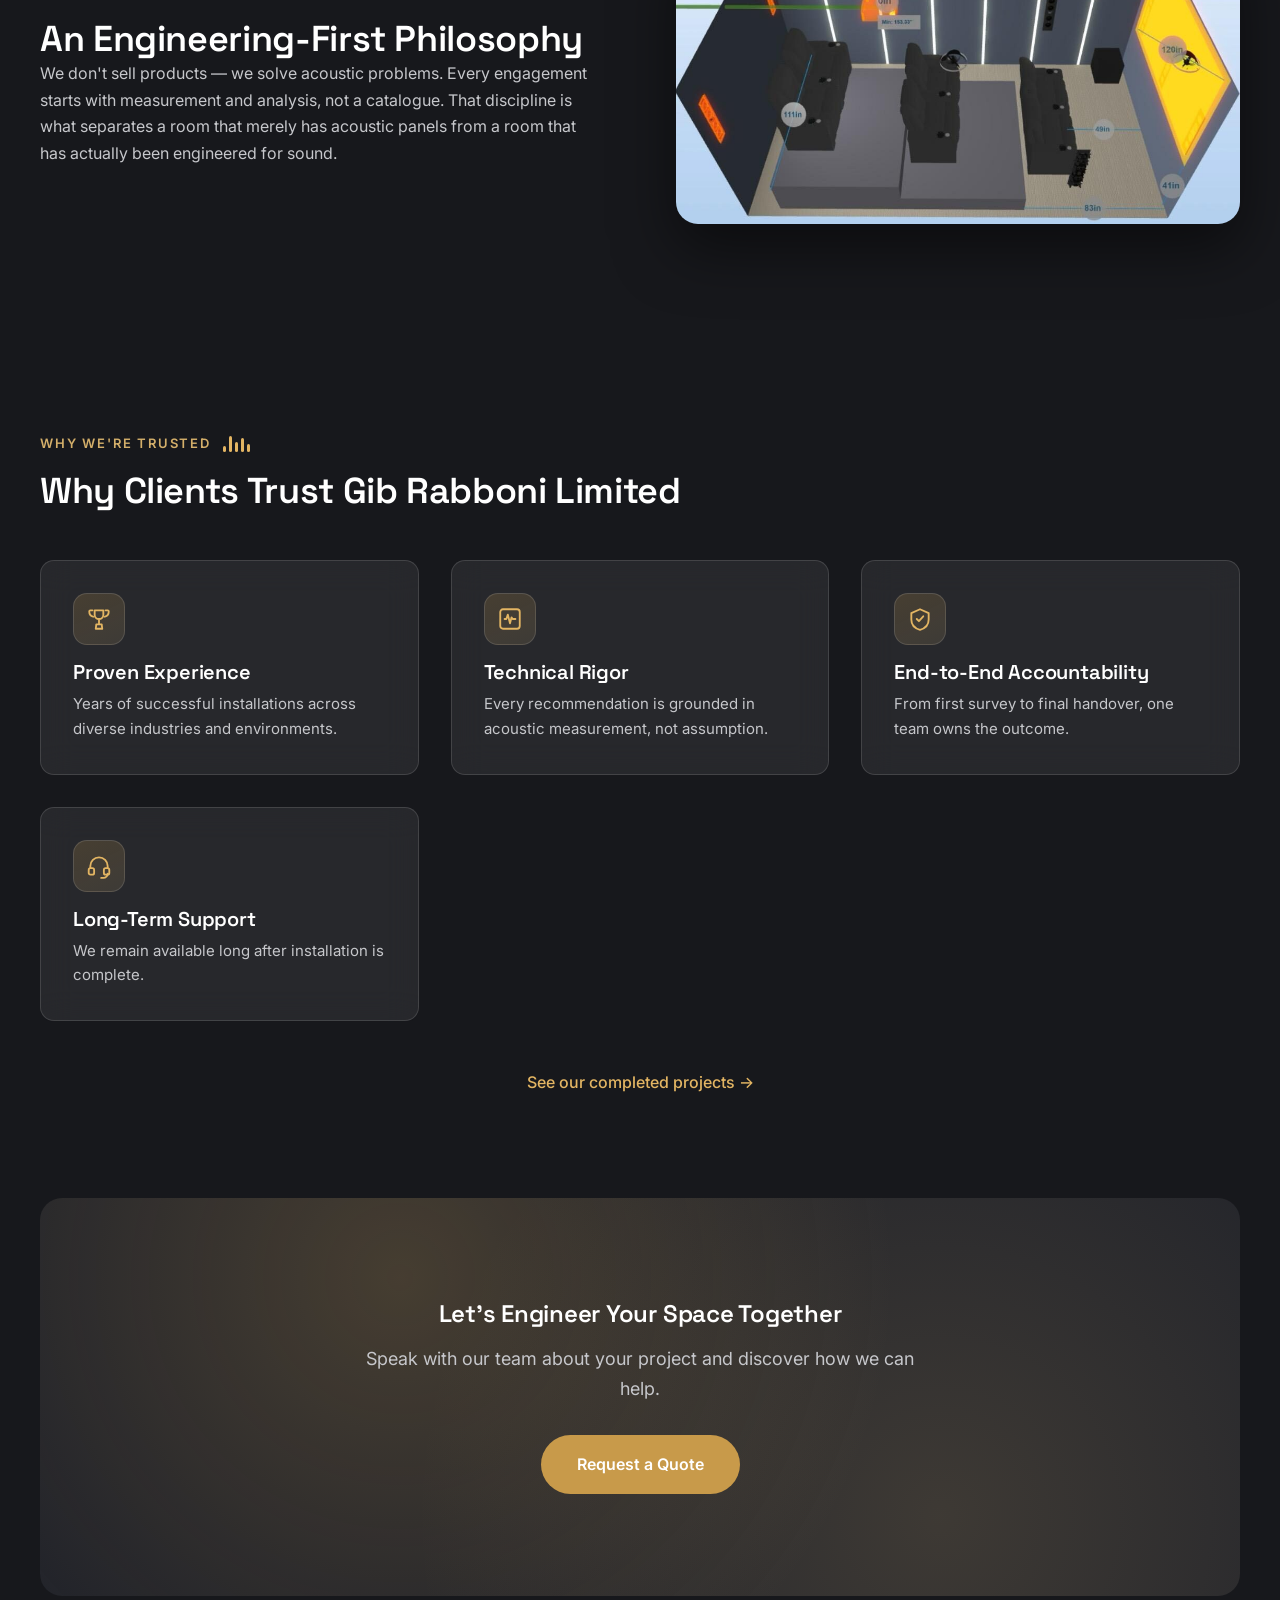
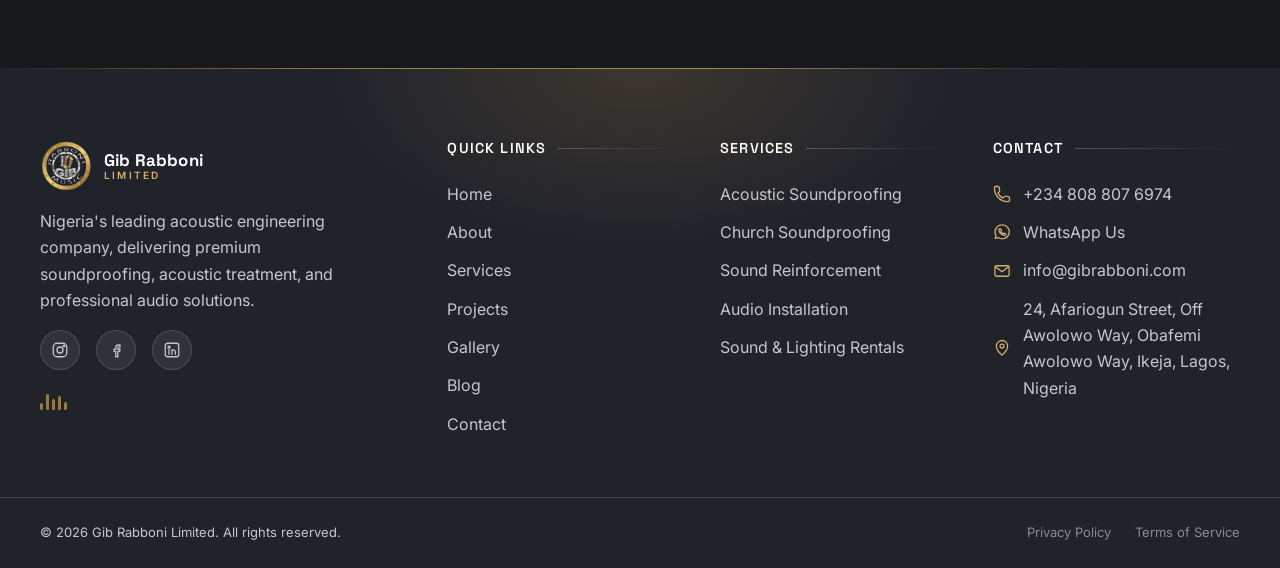
==== commit ceef4fbd: "Add files via upload" ====
--- a/about/index.html
+++ b/about/index.html
@@ -87,12 +87,12 @@
                     <li><a href="/services/" class="main-nav__link">Services</a></li>
                     <li><a href="/projects/" class="main-nav__link">Projects</a></li>
                     <li><a href="/gallery/" class="main-nav__link">Gallery</a></li>
-                    <li><a href="/contact/" class="main-nav__link">Contact</a></li>
+                    <li><a href="/blog/" class="main-nav__link">Blog</a></li>
                 </ul>
             </nav>
 
             <div class="header__actions">
-                <a href="/contact/" class="btn btn--primary">Request a Quote</a>
+                <a href="/contact/" class="btn btn--primary">Contact Us</a>
             </div>
 
             <button class="hamburger" id="hamburger-btn" aria-label="Open menu" aria-expanded="false" aria-controls="mobile-menu">
@@ -109,10 +109,10 @@
                 <li><a href="/services/" class="mobile-menu__link">Services</a></li>
                 <li><a href="/projects/" class="mobile-menu__link">Projects</a></li>
                 <li><a href="/gallery/" class="mobile-menu__link">Gallery</a></li>
-                <li><a href="/contact/" class="mobile-menu__link">Contact</a></li>
+                <li><a href="/blog/" class="mobile-menu__link">Blog</a></li>
             </ul>
             <div class="mobile-menu__actions">
-                <a href="/contact/" class="btn btn--primary btn--block">Request a Quote</a>
+                <a href="/contact/" class="btn btn--primary btn--block">Contact Us</a>
                 <a href="tel:+2348088076974" class="btn btn--secondary btn--block">Call Now</a>
             </div>
         </nav>
@@ -180,9 +180,9 @@
                     <h2 class="section-title" id="mvv-title">Mission, Vision &amp; Core Values</h2>
                 </div>
 
-                <div class="card-grid card-grid--mvv">
-                    <article class="card card--mvv">
-                        <span class="icon-badge"><svg class="" viewBox="0 0 24 24" fill="none" stroke="currentColor" stroke-width="1.7" stroke-linecap="round" stroke-linejoin="round" aria-hidden="true"><circle cx="12" cy="12" r="8.5"/><circle cx="12" cy="12" r="4.8"/><circle cx="12" cy="12" r="1.2"/></svg></span>
+                <div class="mvv-top">
+                    <article class="card card--mvv" data-animate="fade-left">
+                        <span class="icon-badge"><svg viewBox="0 0 24 24" fill="none" stroke="currentColor" stroke-width="1.7" stroke-linecap="round" stroke-linejoin="round" aria-hidden="true"><circle cx="12" cy="12" r="8.5"/><circle cx="12" cy="12" r="4.8"/><circle cx="12" cy="12" r="1.2"/></svg></span>
                         <h3 class="card__title">Our Mission</h3>
                         <p class="card__text">
                             To engineer acoustic and audio environments that elevate how people worship,
@@ -191,26 +191,43 @@
                         </p>
                     </article>
 
-                    <article class="card card--mvv">
-                        <span class="icon-badge"><svg class="" viewBox="0 0 24 24" fill="none" stroke="currentColor" stroke-width="1.7" stroke-linecap="round" stroke-linejoin="round" aria-hidden="true"><path d="M2.5 12S6 5.5 12 5.5 21.5 12 21.5 12 18 18.5 12 18.5 2.5 12 2.5 12Z"/><circle cx="12" cy="12" r="3"/></svg></span>
+                    <article class="card card--mvv" data-animate="fade-right">
+                        <span class="icon-badge"><svg viewBox="0 0 24 24" fill="none" stroke="currentColor" stroke-width="1.7" stroke-linecap="round" stroke-linejoin="round" aria-hidden="true"><path d="M2.5 12S6 5.5 12 5.5 21.5 12 21.5 12 18 18.5 12 18.5 2.5 12 2.5 12Z"/><circle cx="12" cy="12" r="3"/></svg></span>
                         <h3 class="card__title">Our Vision</h3>
                         <p class="card__text">
                             To be Nigeria's most trusted name in acoustic engineering and professional
                             audio infrastructure, recognized for setting the standard the industry follows.
                         </p>
                     </article>
-
-                    <article class="card card--mvv">
-                        <span class="icon-badge"><svg class="" viewBox="0 0 24 24" fill="none" stroke="currentColor" stroke-width="1.7" stroke-linecap="round" stroke-linejoin="round" aria-hidden="true"><path d="M12 20.5S3.5 15 3.5 9a4.7 4.7 0 0 1 8.5-2.7A4.7 4.7 0 0 1 20.5 9c0 6-8.5 11.5-8.5 11.5Z"/></svg></span>
+                </div>
+
+                <div class="mvv-values" data-animate="fade-up">
+                    <div class="mvv-values__header">
+                        <span class="icon-badge"><svg viewBox="0 0 24 24" fill="none" stroke="currentColor" stroke-width="1.7" stroke-linecap="round" stroke-linejoin="round" aria-hidden="true"><path d="M12 20.5S3.5 15 3.5 9a4.7 4.7 0 0 1 8.5-2.7A4.7 4.7 0 0 1 20.5 9c0 6-8.5 11.5-8.5 11.5Z"/></svg></span>
                         <h3 class="card__title">Core Values</h3>
-                        <ul class="card__list">
-                            <li>Precision in every measurement and install</li>
-                            <li>Integrity in every client relationship</li>
-                            <li>Excellence as a non-negotiable standard</li>
-                            <li>Innovation in materials and methods</li>
-                            <li>Reliability from consultation to handover</li>
-                        </ul>
-                    </article>
+                    </div>
+                    <ul class="mvv-values__list">
+                        <li data-animate="fade-up">
+                            <svg viewBox="0 0 24 24" fill="none" stroke="currentColor" stroke-width="1.7" stroke-linecap="round" stroke-linejoin="round" aria-hidden="true"><circle cx="12" cy="12" r="8.5"/><circle cx="12" cy="12" r="4.8"/><circle cx="12" cy="12" r="1.2"/></svg>
+                            <span>Precision in every measurement and install</span>
+                        </li>
+                        <li data-animate="fade-up">
+                            <svg viewBox="0 0 24 24" fill="none" stroke="currentColor" stroke-width="1.7" stroke-linecap="round" stroke-linejoin="round" aria-hidden="true"><path d="M12 3 4 6.5v6c0 4.8 3.2 8.2 8 9.5 4.8-1.3 8-4.7 8-9.5v-6L12 3Z"/><path d="m9 12 2 2 4-4.5"/></svg>
+                            <span>Integrity in every client relationship</span>
+                        </li>
+                        <li data-animate="fade-up">
+                            <svg viewBox="0 0 24 24" fill="none" stroke="currentColor" stroke-width="1.7" stroke-linecap="round" stroke-linejoin="round" aria-hidden="true"><path d="M12 2.5 14.7 9 21.5 9.5 16.3 14 18 20.7 12 17 6 20.7 7.7 14 2.5 9.5 9.3 9 12 2.5Z"/></svg>
+                            <span>Excellence as a non-negotiable standard</span>
+                        </li>
+                        <li data-animate="fade-up">
+                            <svg viewBox="0 0 24 24" fill="none" stroke="currentColor" stroke-width="1.7" stroke-linecap="round" stroke-linejoin="round" aria-hidden="true"><path d="M9 18h6M10 21h4M12 3a6 6 0 0 0-3.6 10.8c.6.5 1.1 1.3 1.1 2.2h5c0-.9.5-1.7 1.1-2.2A6 6 0 0 0 12 3Z"/></svg>
+                            <span>Innovation in materials and methods</span>
+                        </li>
+                        <li data-animate="fade-up">
+                            <svg viewBox="0 0 24 24" fill="none" stroke="currentColor" stroke-width="1.7" stroke-linecap="round" stroke-linejoin="round" aria-hidden="true"><circle cx="12" cy="12" r="9.2"/><path d="M12 7v5.3l3.6 2.1"/></svg>
+                            <span>Reliability from consultation to handover</span>
+                        </li>
+                    </ul>
                 </div>
             </div>
         </section>
@@ -282,19 +299,23 @@
                 </div>
 
                 <div class="card-grid card-grid--trust">
-                    <article class="card card--trust">
+                    <article class="card card--trust" data-animate="fade-up">
+                        <span class="icon-badge"><svg viewBox="0 0 24 24" fill="none" stroke="currentColor" stroke-width="1.7" stroke-linecap="round" stroke-linejoin="round" aria-hidden="true"><path d="M8 4h8v4a4 4 0 0 1-8 0V4Z"/><path d="M6 4H4a1 1 0 0 0-1 1c0 2.5 1.6 4.3 3.6 4.9M18 4h2a1 1 0 0 1 1 1c0 2.5-1.6 4.3-3.6 4.9"/><path d="M12 13v4M9 21h6M9.5 17h5l.5 4H9l.5-4Z"/></svg></span>
                         <h3 class="card__title">Proven Experience</h3>
                         <p class="card__text">Years of successful installations across diverse industries and environments.</p>
                     </article>
-                    <article class="card card--trust">
+                    <article class="card card--trust" data-animate="fade-up">
+                        <span class="icon-badge"><svg viewBox="0 0 24 24" fill="none" stroke="currentColor" stroke-width="1.7" stroke-linecap="round" stroke-linejoin="round" aria-hidden="true"><rect x="3" y="3" width="18" height="18" rx="2.5"/><path d="M7 12h1.6l1.4-4 2 8 1.4-5.5 1 1.5h2.6"/></svg></span>
                         <h3 class="card__title">Technical Rigor</h3>
                         <p class="card__text">Every recommendation is grounded in acoustic measurement, not assumption.</p>
                     </article>
-                    <article class="card card--trust">
+                    <article class="card card--trust" data-animate="fade-up">
+                        <span class="icon-badge"><svg viewBox="0 0 24 24" fill="none" stroke="currentColor" stroke-width="1.7" stroke-linecap="round" stroke-linejoin="round" aria-hidden="true"><path d="M12 3 4 6.5v6c0 4.8 3.2 8.2 8 9.5 4.8-1.3 8-4.7 8-9.5v-6L12 3Z"/><path d="m9 12 2 2 4-4.5"/></svg></span>
                         <h3 class="card__title">End-to-End Accountability</h3>
                         <p class="card__text">From first survey to final handover, one team owns the outcome.</p>
                     </article>
-                    <article class="card card--trust">
+                    <article class="card card--trust" data-animate="fade-up">
+                        <span class="icon-badge"><svg viewBox="0 0 24 24" fill="none" stroke="currentColor" stroke-width="1.7" stroke-linecap="round" stroke-linejoin="round" aria-hidden="true"><path d="M4 14v-2a8 8 0 0 1 16 0v2"/><rect x="2.5" y="14" width="5" height="6" rx="1.6"/><rect x="16.5" y="14" width="5" height="6" rx="1.6"/><path d="M20 19a4 4 0 0 1-4 4h-2"/></svg></span>
                         <h3 class="card__title">Long-Term Support</h3>
                         <p class="card__text">We remain available long after installation is complete.</p>
                     </article>
--- a/css/style.css
+++ b/css/style.css
@@ -240,6 +240,25 @@
 .card-grid--mvv { grid-template-columns: repeat(4, 1fr); }
 .card-grid--mvv { grid-template-columns: repeat(3, 1fr); }
 .card-grid--contact { grid-template-columns: repeat(5, 1fr); }
+
+.contact-info__primary {
+    display: grid;
+    grid-template-columns: 1fr 1fr;
+    gap: var(--space-xl);
+    margin-bottom: var(--space-xl);
+}
+.card--contact-primary {
+    text-align: left;
+    padding: var(--space-2xl);
+}
+.card--contact-primary .icon-badge { margin-inline: 0; }
+.card--contact-primary .card__title { font-size: 1.4rem; margin-bottom: var(--space-sm); }
+.card--contact-primary .card__text { font-size: 1.0625rem; line-height: 1.7; }
+.card-grid--contact-secondary {
+    display: grid;
+    grid-template-columns: repeat(3, 1fr);
+    gap: var(--space-xl);
+}
 .card-grid--team,
 .card-grid--trust { grid-template-columns: repeat(3, 1fr); }
 
@@ -325,12 +344,15 @@
     position: fixed;
     inset: 0;
     top: 0;
+    height: 100vh;
+    height: 100dvh;
     z-index: var(--z-mobile-menu);
-    background: rgba(23, 24, 28, 0.97);
+    background: #1c1e24;
     backdrop-filter: var(--blur-glass);
     display: flex;
     flex-direction: column;
     justify-content: center;
+    overflow-y: auto;
     padding: var(--space-2xl);
     transform: translateX(100%);
     transition: transform var(--transition-slow);
@@ -360,7 +382,14 @@
     padding-bottom: clamp(4rem, 10vh, 6rem);
 }
 .hero__background { position: absolute; inset: 0; z-index: -2; }
-.hero__bg-image { width: 100%; height: 100%; object-fit: cover; }
+.hero__bg-image {
+    position: absolute; inset: 0;
+    width: 100%; height: 100%;
+    object-fit: cover;
+    opacity: 0;
+    transition: opacity 1.8s ease;
+}
+.hero__bg-image.is-active { opacity: 1; }
 .hero__overlay {
     position: absolute; inset: 0;
     background: linear-gradient(180deg, rgba(23,24,28,0.45) 0%, rgba(23,24,28,0.72) 65%, rgba(23,24,28,0.90) 100%);
@@ -383,7 +412,46 @@
     opacity: 0.5;
 }
 
-.hero__content { max-width: 760px; padding-inline: clamp(1rem, 3vw, 1.75rem); }
+.hero__eq-decor {
+    position: absolute;
+    top: 50%;
+    right: 6%;
+    transform: translateY(-50%);
+    display: flex;
+    align-items: flex-end;
+    gap: clamp(8px, 1.4vw, 16px);
+    height: clamp(140px, 22vw, 260px);
+    opacity: 0.85;
+}
+.hero__eq-decor span {
+    width: clamp(10px, 1.6vw, 18px);
+    border-radius: var(--radius-full);
+    background: linear-gradient(180deg, var(--color-accent-gold-bright) 0%, var(--color-accent-blue) 100%);
+    box-shadow: 0 0 24px rgba(200, 154, 74, 0.35);
+    animation: heroEqBounce 2.6s ease-in-out infinite;
+    transform-origin: bottom;
+}
+.hero__eq-decor span:nth-child(1) { height: 35%; animation-delay: -2.1s; }
+.hero__eq-decor span:nth-child(2) { height: 70%; animation-delay: -1.4s; }
+.hero__eq-decor span:nth-child(3) { height: 100%; animation-delay: -0.6s; }
+.hero__eq-decor span:nth-child(4) { height: 55%; animation-delay: -2.4s; }
+.hero__eq-decor span:nth-child(5) { height: 85%; animation-delay: -1.0s; }
+.hero__eq-decor span:nth-child(6) { height: 45%; animation-delay: -1.9s; }
+.hero__eq-decor span:nth-child(7) { height: 65%; animation-delay: -0.3s; }
+
+@keyframes heroEqBounce {
+    0%, 100% { transform: scaleY(0.45); opacity: 0.7; }
+    50% { transform: scaleY(1); opacity: 1; }
+}
+
+@media (max-width: 1024px) {
+    .hero__eq-decor { display: none; }
+}
+@media (prefers-reduced-motion: reduce) {
+    .hero__eq-decor span { animation: none; transform: scaleY(0.75); }
+}
+
+.hero__content { max-width: 760px; margin-inline: 0; padding-inline: var(--container-padding); }
 .hero__title { margin-bottom: var(--space-lg); }
 .hero__subtitle { font-size: var(--fs-body-lg); max-width: 640px; margin-bottom: var(--space-2xl); }
 .hero__actions { display: flex; gap: var(--space-md); flex-wrap: wrap; }
@@ -487,6 +555,31 @@
 .testimonial-card { text-align: left; }
 .testimonial-card__quote { font-size: 1.0625rem; font-style: italic; color: var(--color-text-primary); margin-bottom: var(--space-lg); line-height: 1.6; }
 .testimonial-card__author { color: var(--color-accent-gold); font-weight: 600; font-size: 0.9rem; }
+
+.testimonial-marquee {
+    overflow: hidden;
+    -webkit-mask-image: linear-gradient(90deg, transparent, #000 8%, #000 92%, transparent);
+    mask-image: linear-gradient(90deg, transparent, #000 8%, #000 92%, transparent);
+}
+.testimonial-marquee__track {
+    display: flex;
+    gap: var(--space-xl);
+    width: max-content;
+    animation: testimonialMarquee 36s linear infinite;
+}
+.testimonial-marquee:hover .testimonial-marquee__track { animation-play-state: paused; }
+.testimonial-marquee .testimonial-card {
+    flex: 0 0 auto;
+    width: min(420px, 82vw);
+    margin: 0;
+}
+@keyframes testimonialMarquee {
+    from { transform: translateX(0); }
+    to { transform: translateX(-50%); }
+}
+@media (prefers-reduced-motion: reduce) {
+    .testimonial-marquee__track { animation: none; }
+}
 
 .industries__list {
     display: flex;
@@ -661,25 +754,65 @@
 .company-story__content p,
 .company-philosophy__content p { margin-bottom: var(--space-md); }
 
-.card--mvv .card__list { margin-top: var(--space-md); }
-.card--mvv .card__list li {
-    padding-left: var(--space-lg);
-    position: relative;
-    margin-bottom: var(--space-xs);
+.mvv-top {
+    display: grid;
+    grid-template-columns: 1fr 1fr;
+    gap: var(--space-xl);
+    margin-bottom: var(--space-xl);
+}
+.mvv-top .card--mvv {
+    transition: transform var(--transition-base), box-shadow var(--transition-base), border-color var(--transition-base);
+}
+.mvv-top .card--mvv:hover {
+    transform: translateY(-6px);
+    border-color: var(--color-accent-gold);
+    box-shadow: var(--shadow-glow-blue);
+}
+
+.mvv-values {
+    background: var(--color-card-bg);
+    border: 1px solid var(--color-border-subtle);
+    border-radius: var(--radius-md);
+    padding: var(--space-xl);
+    backdrop-filter: var(--blur-glass);
+    -webkit-backdrop-filter: var(--blur-glass);
+}
+.mvv-values__header { display: flex; align-items: center; gap: var(--space-md); margin-bottom: var(--space-lg); }
+.mvv-values__header .icon-badge { margin-bottom: 0; }
+.mvv-values__header .card__title { margin: 0; }
+.mvv-values__list {
+    display: grid;
+    grid-template-columns: repeat(auto-fit, minmax(220px, 1fr));
+    gap: var(--space-lg);
+}
+.mvv-values__list li {
+    display: flex;
+    align-items: flex-start;
+    gap: var(--space-sm);
+    padding: var(--space-md);
+    border-radius: var(--radius-sm);
+    border: 1px solid transparent;
     color: var(--color-text-soft);
-}
-.card--mvv .card__list li::before {
-    content: '';
-    position: absolute; left: 0; top: 0.55em;
-    width: 6px; height: 6px;
-    border-radius: 50%;
-    background: var(--color-accent-gold);
-}
+    transition: border-color var(--transition-base), background var(--transition-base), transform var(--transition-base);
+}
+.mvv-values__list li svg {
+    width: 22px; height: 22px;
+    flex-shrink: 0;
+    color: var(--color-accent-gold);
+    transition: color var(--transition-base), transform var(--transition-base);
+}
+.mvv-values__list li:hover {
+    border-color: var(--color-border-subtle);
+    background: rgba(200, 154, 74, 0.06);
+    transform: translateX(4px);
+}
+.mvv-values__list li:hover svg { color: var(--color-accent-gold-bright); transform: scale(1.15); }
 
 .card--team .card__role { color: var(--color-accent-blue-bright); font-size: var(--fs-caption); text-transform: uppercase; letter-spacing: 0.06em; margin-bottom: var(--space-sm); }
-.card__image--round { border-radius: 50%; width: 140px; height: 140px; object-fit: cover; margin-inline: auto; margin-bottom: var(--space-lg); }
+.card__image--round { border-radius: 50%; width: 220px; height: 220px; object-fit: cover; margin-inline: auto; margin-bottom: var(--space-lg); border: 3px solid var(--color-border-subtle); transition: border-color var(--transition-base), transform var(--transition-base); }
+.card--team:hover .card__image--round { border-color: var(--color-accent-gold); transform: scale(1.03); }
 .card__avatar-placeholder {
-    width: 140px; height: 140px;
+    width: 220px; height: 220px;
     border-radius: 50%;
     margin-inline: auto;
     margin-bottom: var(--space-lg);
@@ -687,10 +820,12 @@
     align-items: center;
     justify-content: center;
     background: linear-gradient(155deg, rgba(200,154,74,0.22), rgba(233,203,143,0.14));
-    border: 1px solid var(--color-border-subtle);
+    border: 3px solid var(--color-border-subtle);
     color: var(--color-accent-blue-bright);
-}
-.card__avatar-placeholder svg { width: 52px; height: 52px; }
+    transition: border-color var(--transition-base), transform var(--transition-base);
+}
+.card--team:hover .card__avatar-placeholder { border-color: var(--color-accent-gold); transform: scale(1.03); }
+.card__avatar-placeholder svg { width: 76px; height: 76px; }
 .card--team { text-align: center; }
 
 
@@ -774,6 +909,9 @@
 /* ====================================================================
    14. GALLERY PAGE
    ==================================================================== */
+.gallery-filter, .projects-filter { padding-top: var(--space-lg); padding-bottom: 0; }
+.gallery-grid-section, .projects-grid-section { padding-top: var(--space-xl); }
+
 .masonry-grid {
     columns: 4 260px;
     column-gap: var(--space-lg);
@@ -1115,7 +1253,20 @@
     object-fit: cover;
     border-radius: var(--radius-sm);
     margin-bottom: var(--space-md);
-}
+    overflow: hidden;
+}
+
+/* Richer hover treatment for "What We Do" service cards */
+.card--service { overflow: hidden; }
+.card--service .card__image { transition: transform 600ms cubic-bezier(0.4,0,0.2,1); }
+.card--service:hover {
+    border-color: var(--color-accent-gold);
+    box-shadow: var(--shadow-glow-blue);
+}
+.card--service:hover .card__image { transform: scale(1.08); }
+.card--service:hover .card__title { color: var(--color-accent-gold-bright); }
+.card--service .card__title { transition: color var(--transition-base); }
+.card--service .link-arrow { transition: gap var(--transition-fast), color var(--transition-fast); }
 .card__icon { transition: transform var(--transition-base); }
 .card:hover .card__icon { transform: scale(1.1); }
 .card__text { font-size: 0.9375rem; margin-top: var(--space-xs); }
@@ -1326,7 +1477,8 @@
     .company-story__grid,
     .company-philosophy__grid,
     .service-block__grid,
-    .contact-main__grid { grid-template-columns: 1fr; }
+    .contact-main__grid,
+    .mvv-top { grid-template-columns: 1fr; }
     .company-philosophy__grid .company-philosophy__image { order: -1; }
 
     .card-grid--features,
@@ -1335,6 +1487,7 @@
     .footer__grid { grid-template-columns: 1fr 1fr; }
     .masonry-grid { columns: 3 220px; }
     .footer__top { flex-direction: column; align-items: flex-start; }
+    .card-grid--contact-secondary { grid-template-columns: 1fr 1fr; }
 }
 
 /* Large Mobile */
@@ -1358,6 +1511,9 @@
     .hero__badge span { font-size: 0.7rem; }
 
     .footer__legal-links { gap: var(--space-md); }
+
+    .contact-info__primary,
+    .card-grid--contact-secondary { grid-template-columns: 1fr; }
 }
 
 /* Small Mobile */
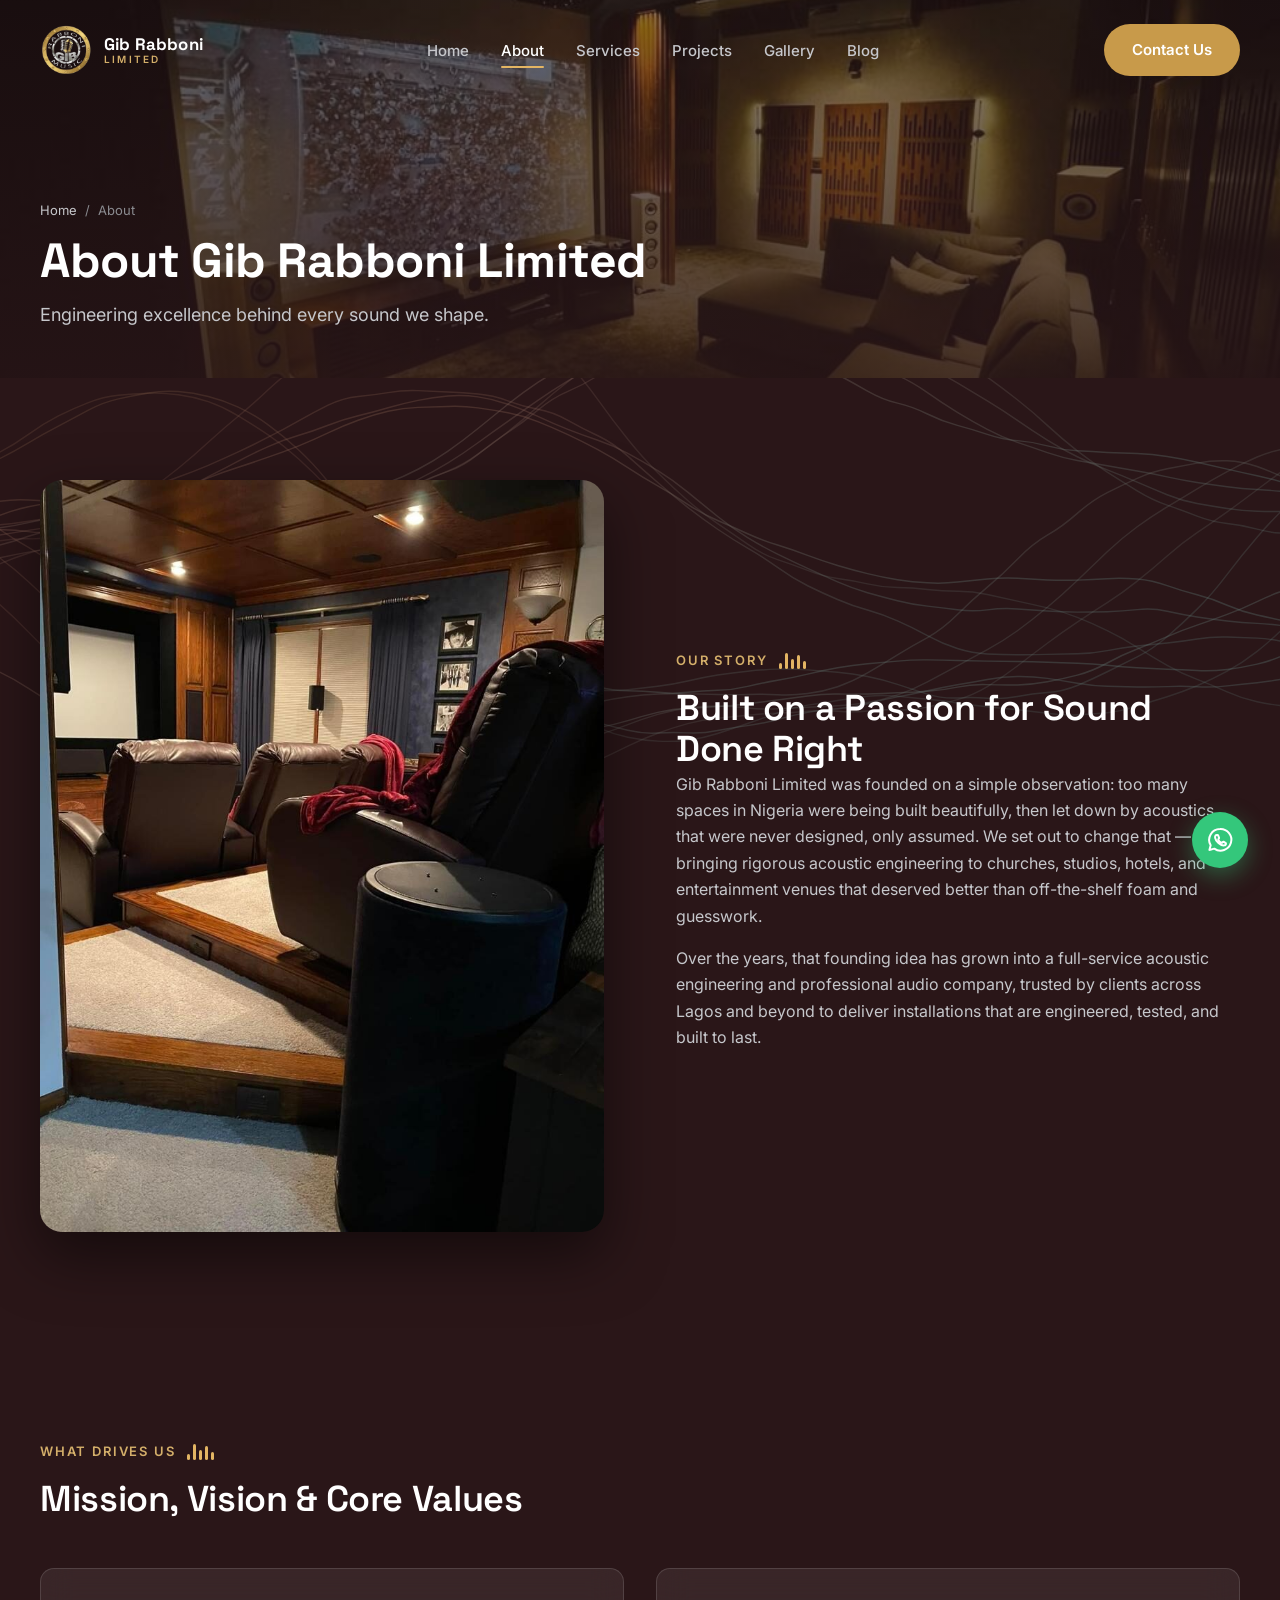
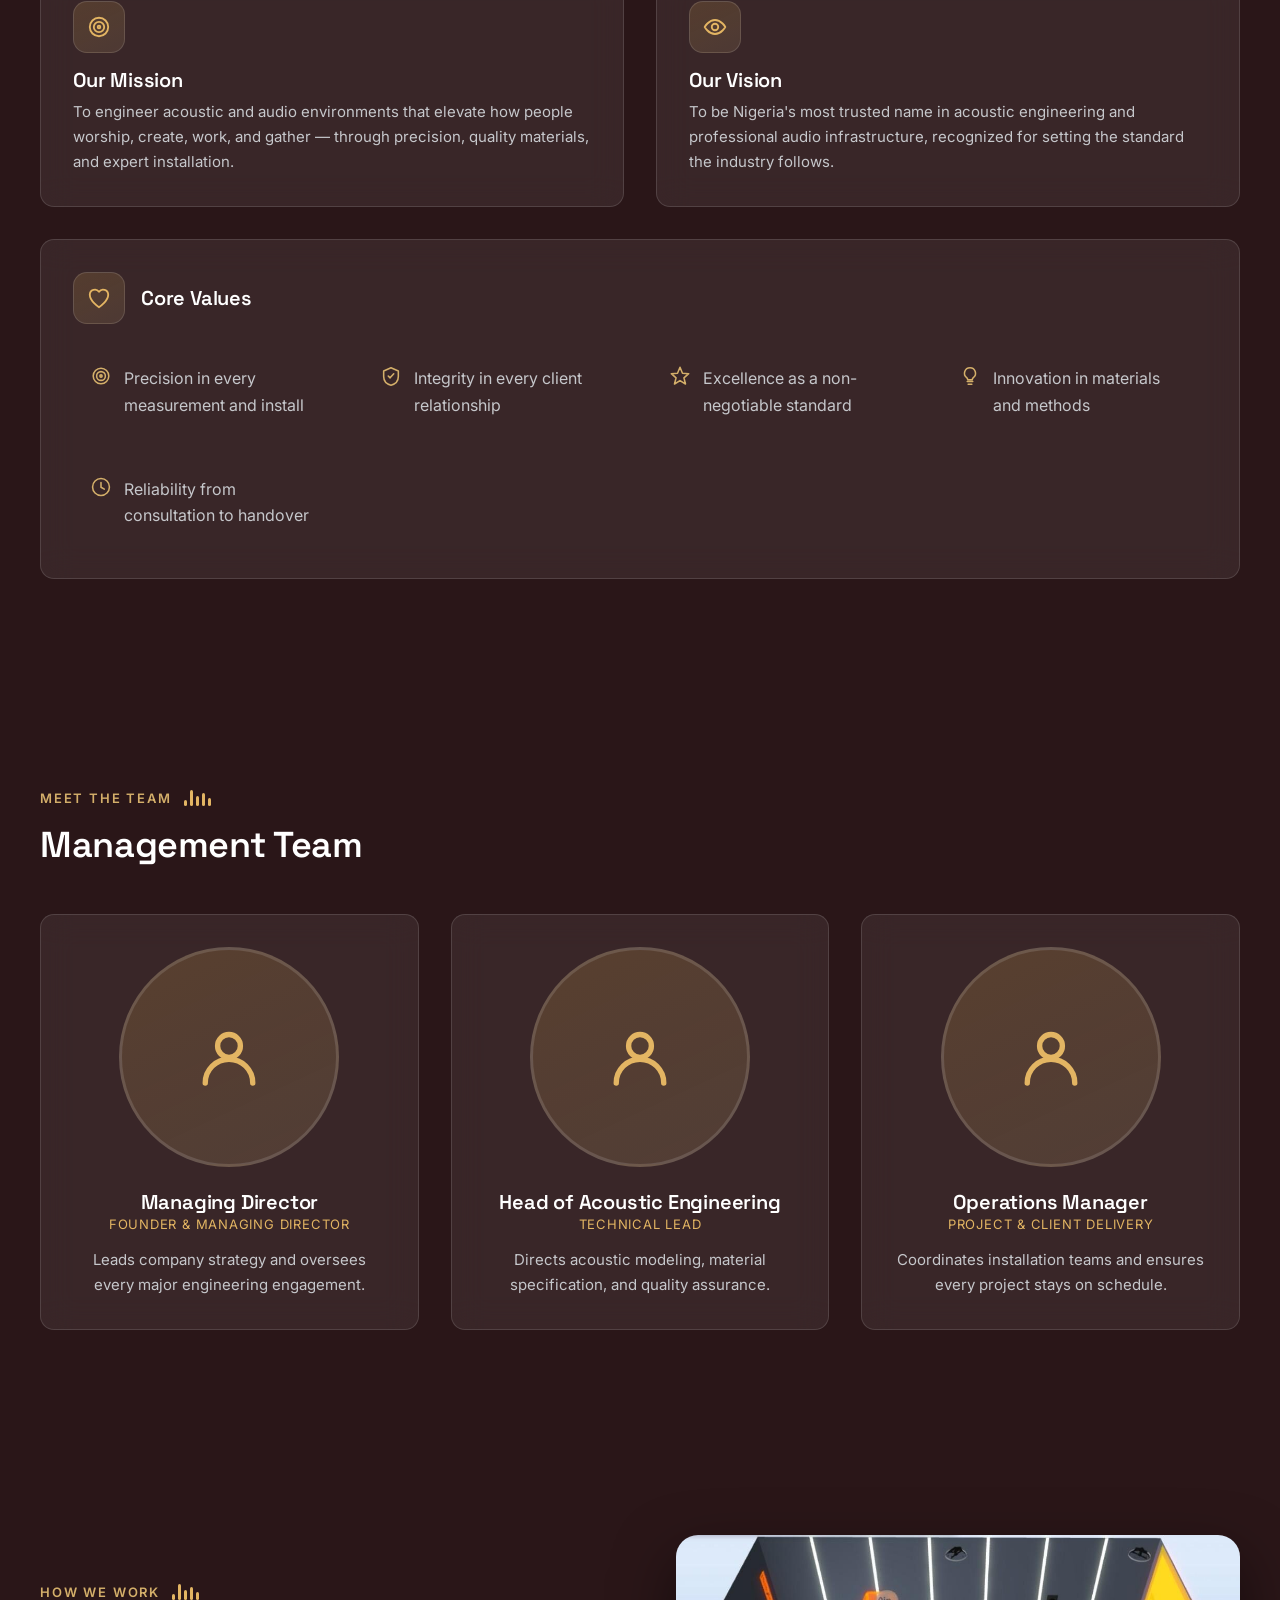
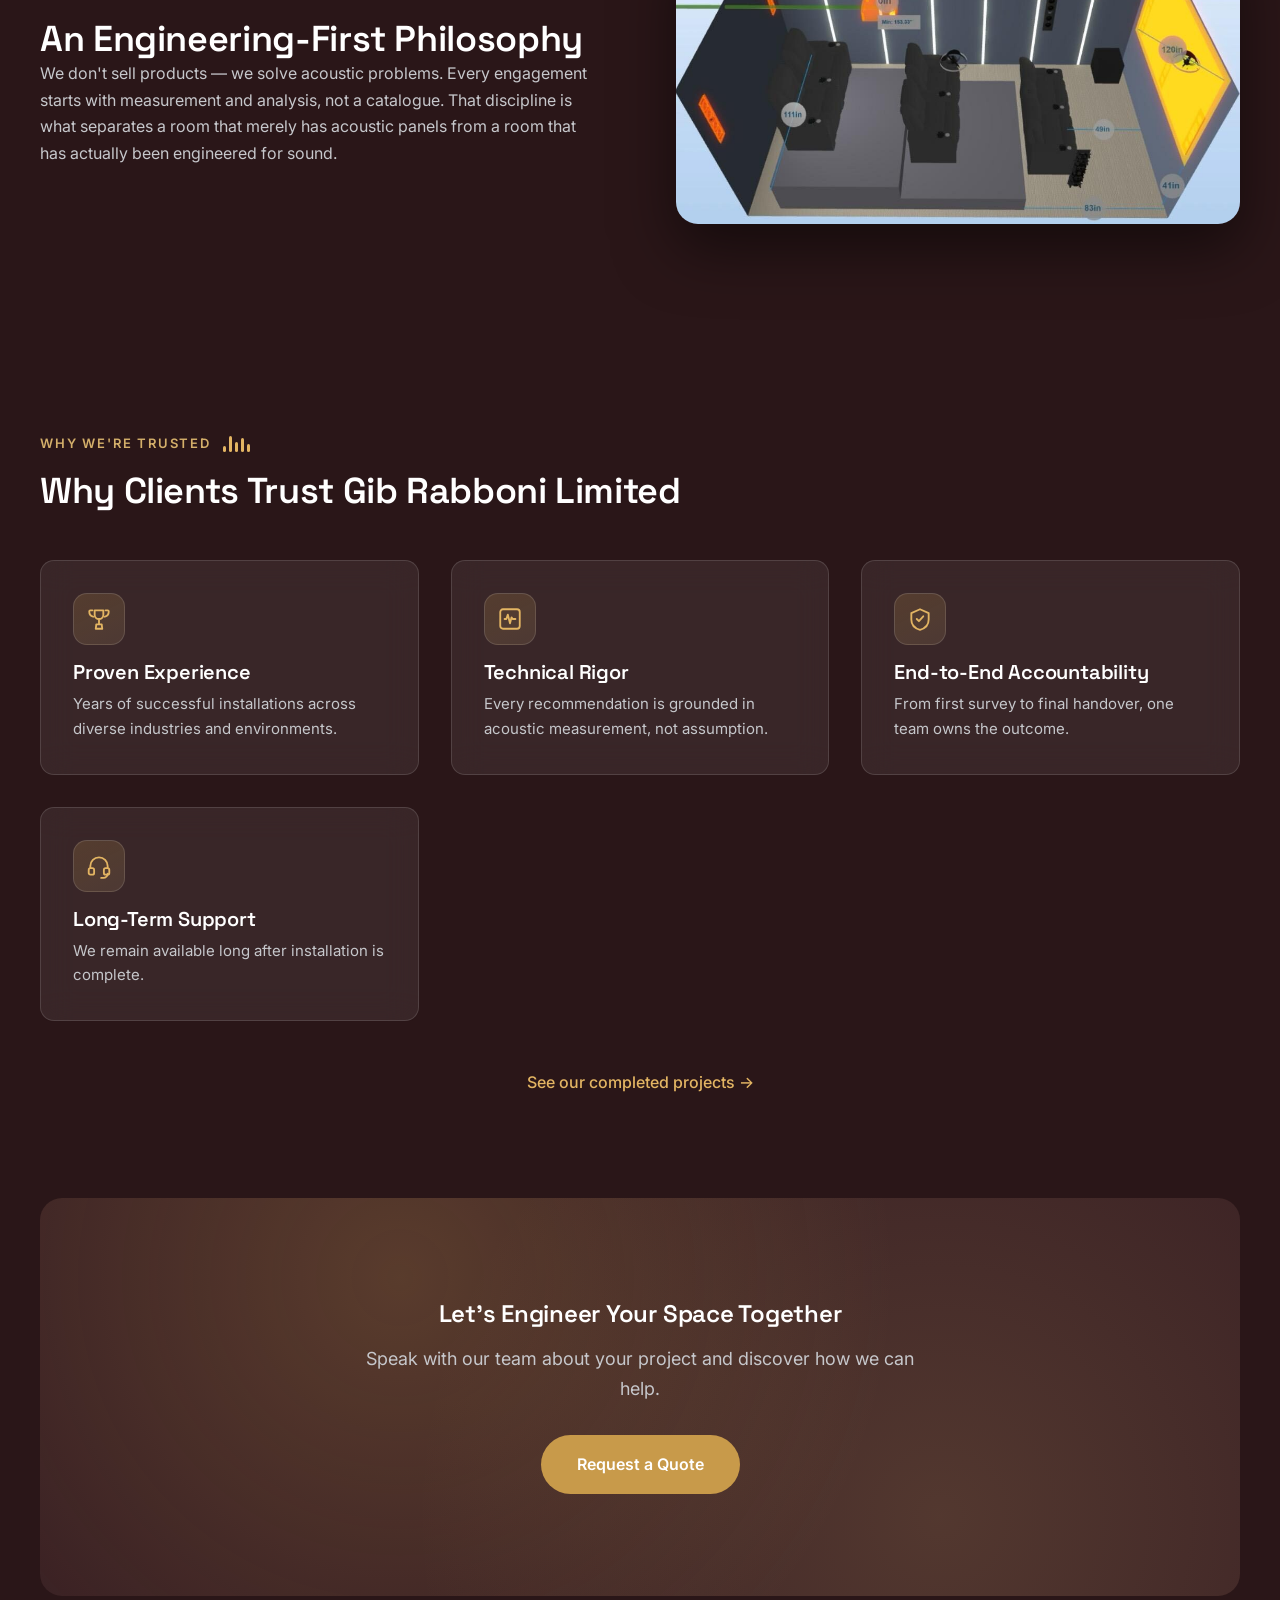
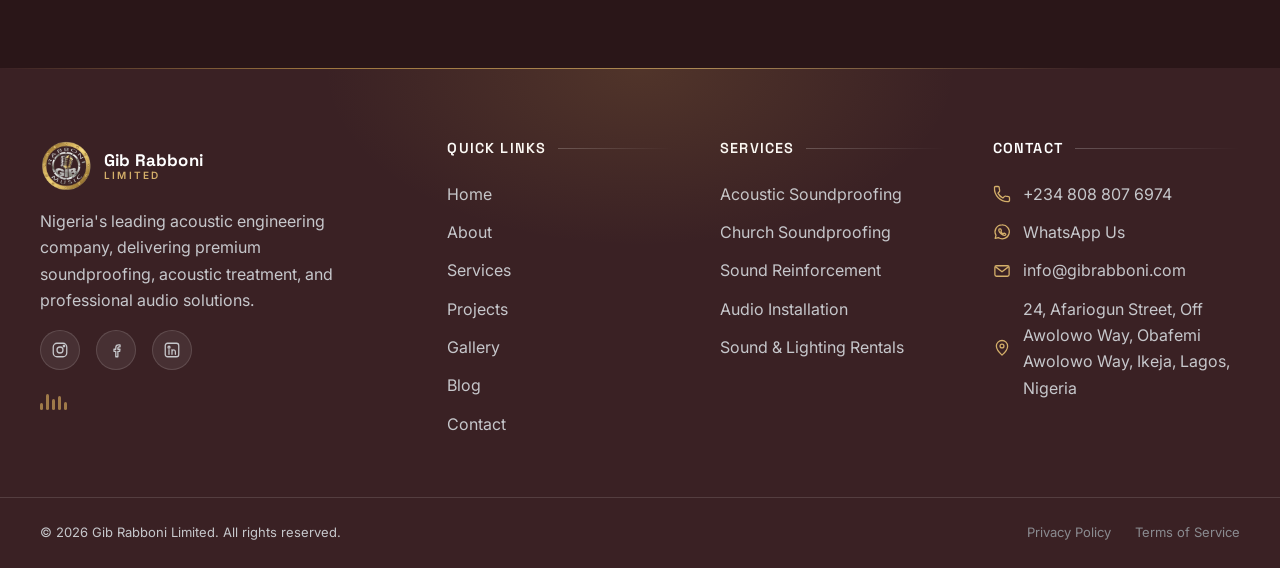
==== commit 46678eb4: "Add files via upload" ====
--- a/about/index.html
+++ b/about/index.html
@@ -9,7 +9,7 @@
     <title>About Us | Gib Rabboni Limited — Acoustic Engineering Experts, Lagos Nigeria</title>
     <meta name="description" content="Learn about Gib Rabboni Limited — Nigeria's acoustic engineering specialists. Discover our mission, vision, core values, management team, and why churches, studios, and hotels trust us with their sound.">
     <meta name="author" content="Gib Rabboni Limited">
-    <meta name="theme-color" content="#17181c">
+    <meta name="theme-color" content="#2a1618">
     <link rel="canonical" href="https://www.gibrabboni.com/about/">
 
     <!-- Open Graph -->
--- a/css/style.css
+++ b/css/style.css
@@ -56,9 +56,9 @@
    ==================================================================== */
 :root {
     /* Colors — Backgrounds */
-    --color-bg-primary: #17181c;
-    --color-bg-secondary: #21232a;
-    --color-bg-tertiary: #2a2c34;
+    --color-bg-primary: #2a1618;
+    --color-bg-secondary: #3a2124;
+    --color-bg-tertiary: #452a2c;
 
     /* Colors — Surfaces */
     --color-card-bg: rgba(255, 255, 255, 0.07);
@@ -143,6 +143,7 @@
    3. BASE STYLES
    ==================================================================== */
 body {
+    position: relative;
     background-color: var(--color-bg-primary);
     color: var(--color-text-soft);
     font-family: var(--font-body);
@@ -151,6 +152,21 @@
     -webkit-font-smoothing: antialiased;
     overflow-x: hidden;
 }
+
+/* Site-wide ambient waveform texture, matching the brand deck's abstract line art */
+body::before {
+    content: '';
+    position: fixed;
+    inset: 0;
+    z-index: 0;
+    background-image: url('/images/brand/waveform-art.svg');
+    background-repeat: no-repeat;
+    background-position: top right;
+    background-size: 130vw auto;
+    opacity: 0.5;
+    pointer-events: none;
+}
+body > * { position: relative; z-index: 1; }
 
 ::selection { background: var(--color-accent-blue); color: #fff; }
 
@@ -275,7 +291,7 @@
     padding-block: var(--space-lg);
 }
 .site-header.is-scrolled {
-    background: rgba(23, 24, 28, 0.78);
+    background: rgba(42, 22, 24, 0.80);
     backdrop-filter: var(--blur-glass);
     -webkit-backdrop-filter: var(--blur-glass);
     box-shadow: var(--shadow-sm);
@@ -347,7 +363,7 @@
     height: 100vh;
     height: 100dvh;
     z-index: var(--z-mobile-menu);
-    background: #1c1e24;
+    background: #2e191b;
     backdrop-filter: var(--blur-glass);
     display: flex;
     flex-direction: column;
@@ -392,7 +408,7 @@
 .hero__bg-image.is-active { opacity: 1; }
 .hero__overlay {
     position: absolute; inset: 0;
-    background: linear-gradient(180deg, rgba(23,24,28,0.45) 0%, rgba(23,24,28,0.72) 65%, rgba(23,24,28,0.90) 100%);
+    background: linear-gradient(180deg, rgba(42,22,24,0.45) 0%, rgba(42,22,24,0.72) 65%, rgba(42,22,24,0.90) 100%);
 }
 .hero__decor { position: absolute; inset: 0; z-index: -1; pointer-events: none; }
 .hero__glow {
@@ -493,7 +509,7 @@
 .page-banner__bg-image { width: 100%; height: 100%; object-fit: cover; }
 .page-banner__overlay {
     position: absolute; inset: 0;
-    background: linear-gradient(180deg, rgba(23,24,28,0.55) 0%, rgba(23,24,28,0.85) 100%);
+    background: linear-gradient(180deg, rgba(42,22,24,0.55) 0%, rgba(42,22,24,0.85) 100%);
 }
 .page-banner__title { margin-block: var(--space-sm); }
 .page-banner__subtitle { font-size: var(--fs-body-lg); color: var(--color-text-soft); max-width: 620px; }
@@ -711,7 +727,7 @@
 .lightbox {
     position: fixed; inset: 0;
     z-index: var(--z-lightbox);
-    background: rgba(23, 24, 28, 0.94);
+    background: rgba(42, 22, 24, 0.94);
     display: flex; align-items: center; justify-content: center;
     padding: var(--space-xl);
 }
@@ -890,7 +906,7 @@
 .card__image-wrap img { transition: transform var(--transition-slow); }
 .card__overlay {
     position: absolute; inset: 0;
-    background: linear-gradient(180deg, transparent 40%, rgba(23,24,28,0.80) 100%);
+    background: linear-gradient(180deg, transparent 40%, rgba(42,22,24,0.80) 100%);
     display: flex; align-items: flex-end; justify-content: center;
     padding-bottom: var(--space-lg);
     opacity: 0;
@@ -929,10 +945,10 @@
 .gallery-item__link::after {
     content: '';
     position: absolute; inset: 0;
-    background: rgba(23, 24, 28, 0.0);
+    background: rgba(42, 22, 24, 0.0);
     transition: background var(--transition-base);
 }
-.gallery-item__link:hover::after { background: rgba(23, 24, 28, 0.15); }
+.gallery-item__link:hover::after { background: rgba(42, 22, 24, 0.15); }
 
 
 /* ====================================================================
@@ -1537,4 +1553,5 @@
     .logo-lockup__sub { display: none; }
     .eyebrow-row .eq-bars { display: none; }
     .footer__bottom { flex-direction: column; text-align: center; }
-}
+    body::before { opacity: 0.28; background-size: 220vw auto; }
+}
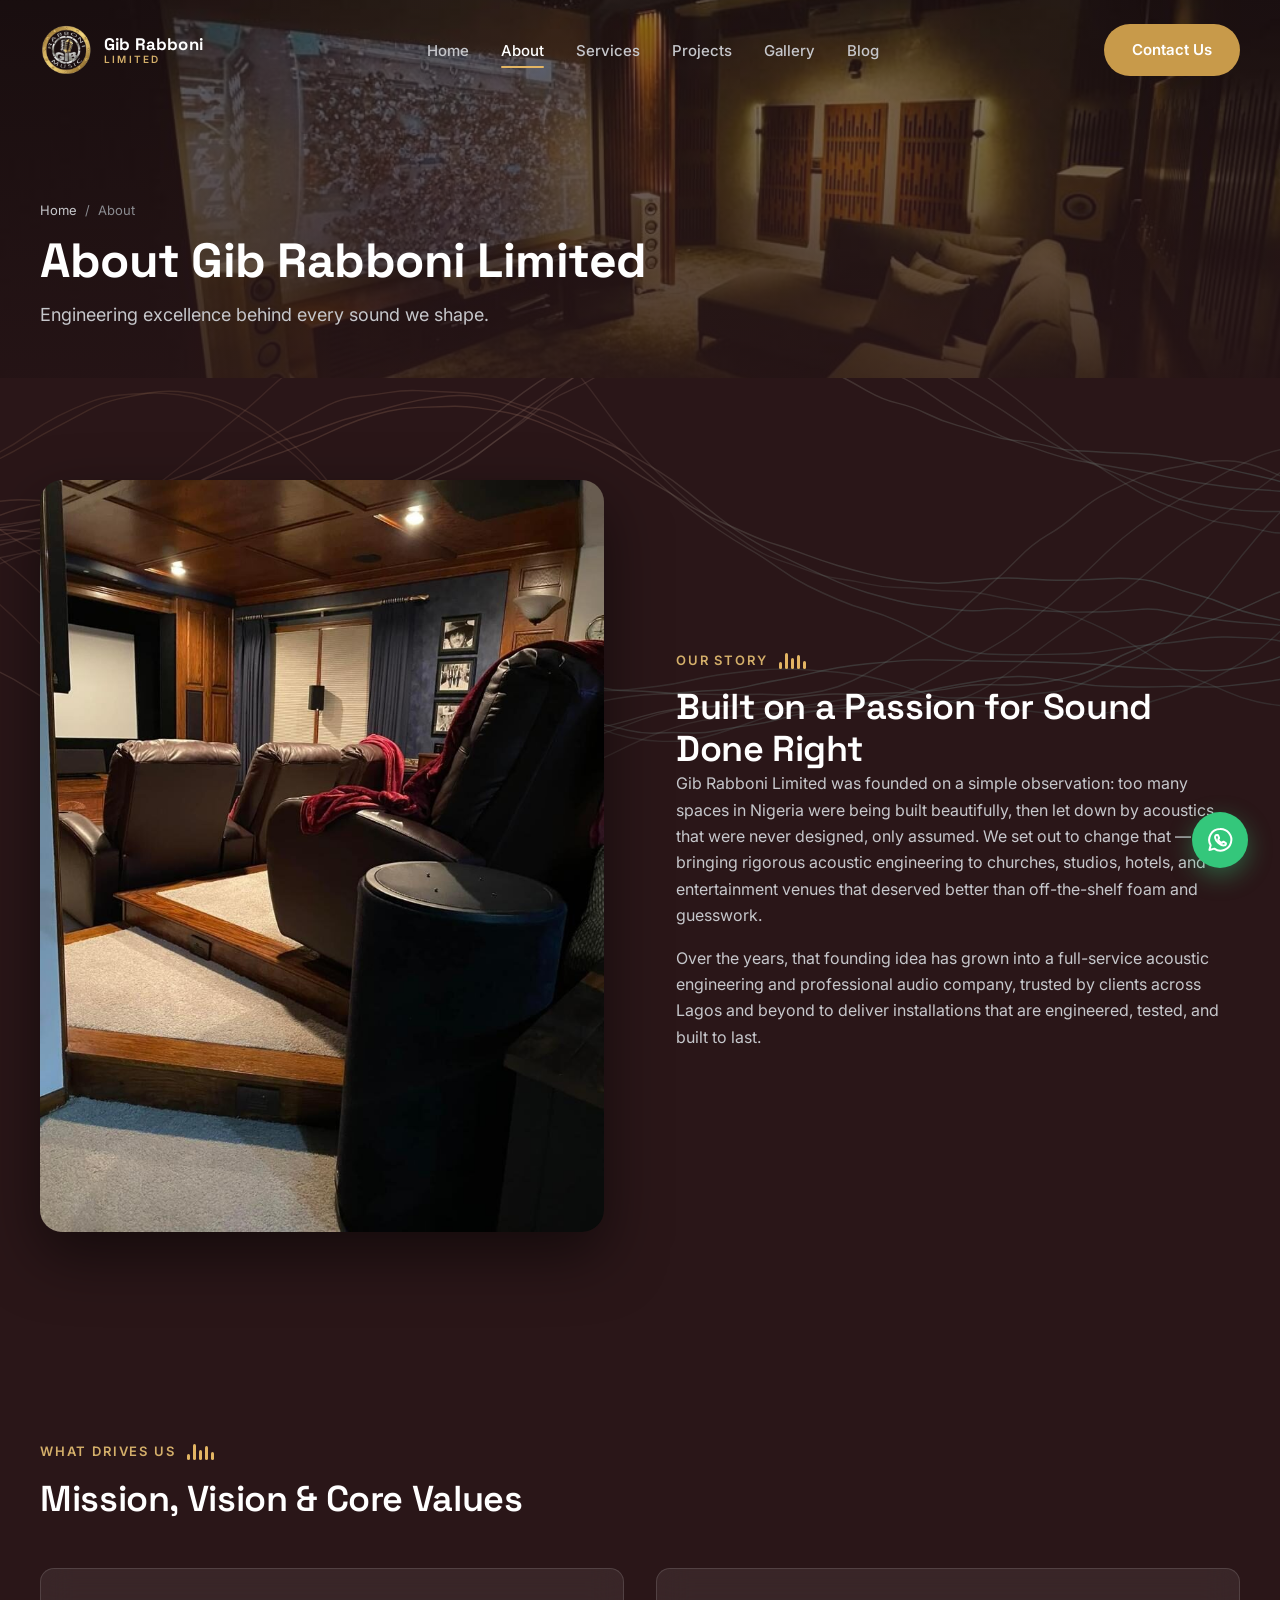
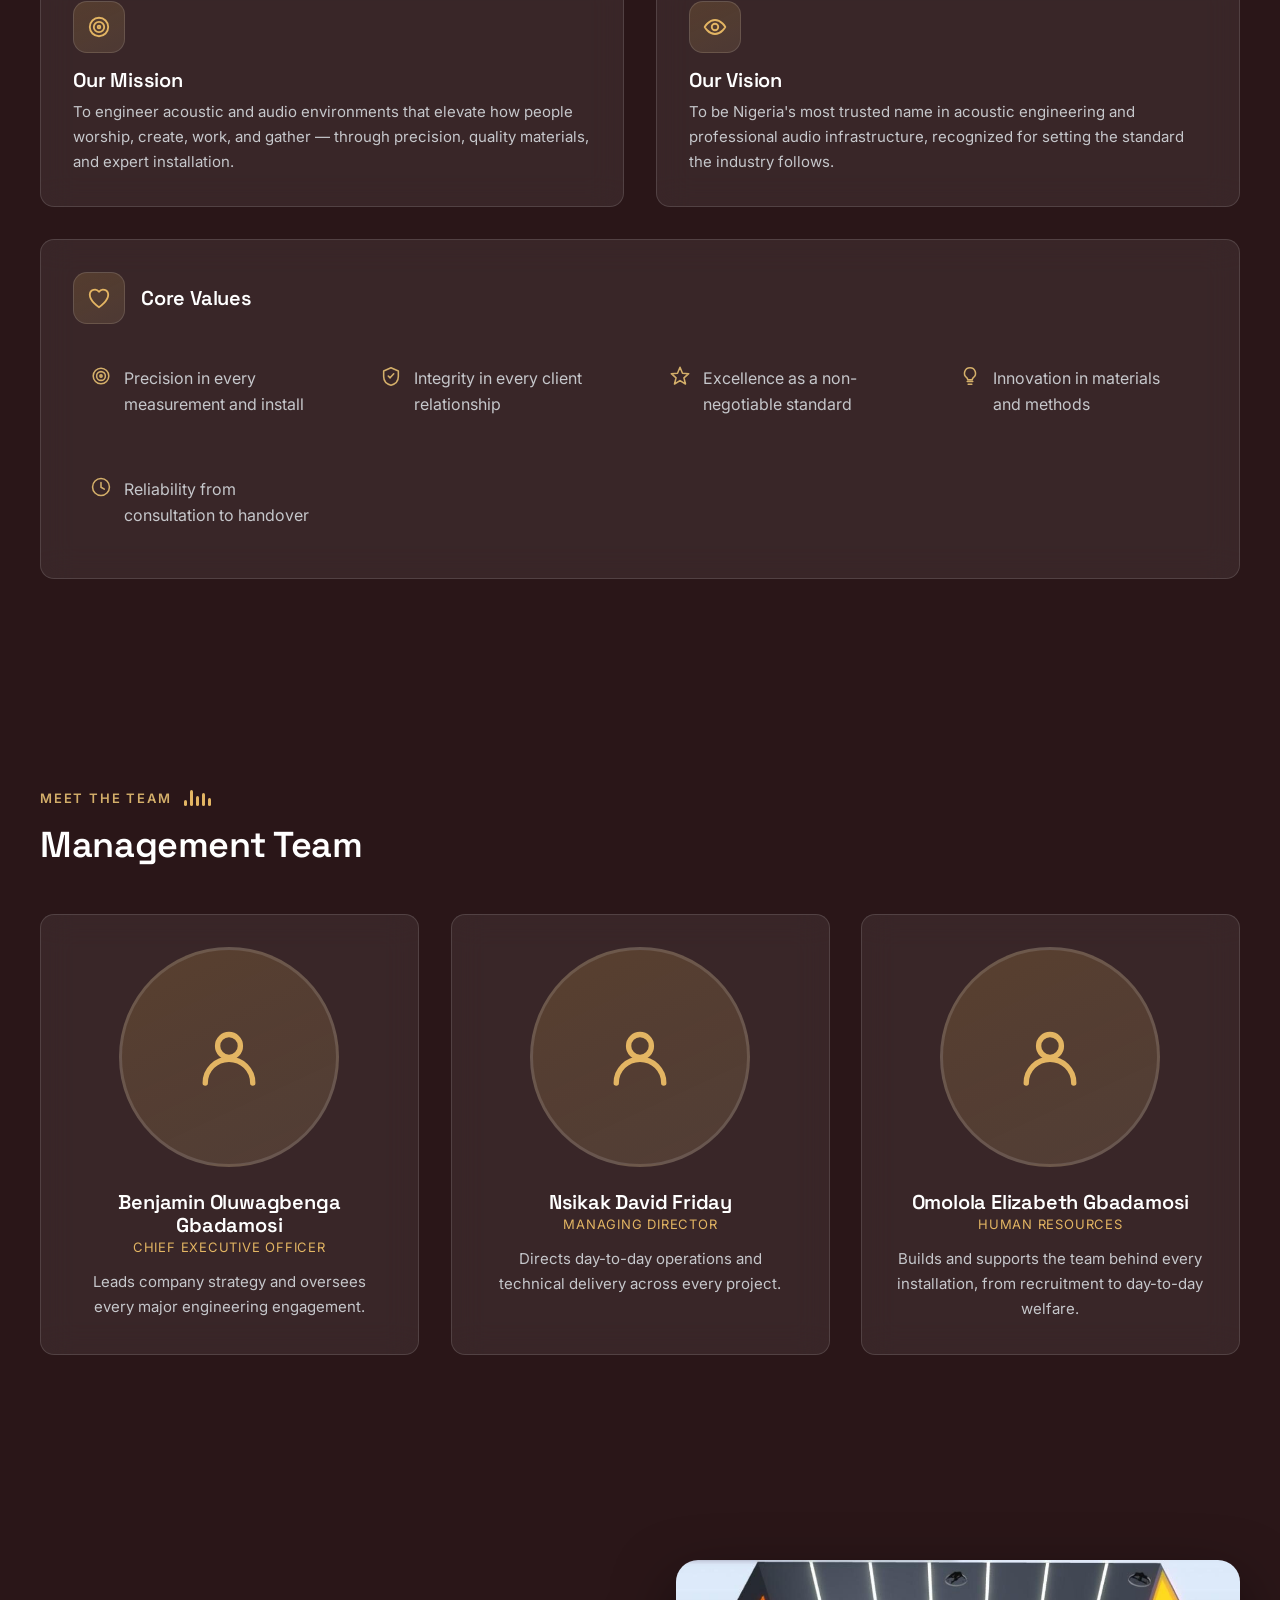
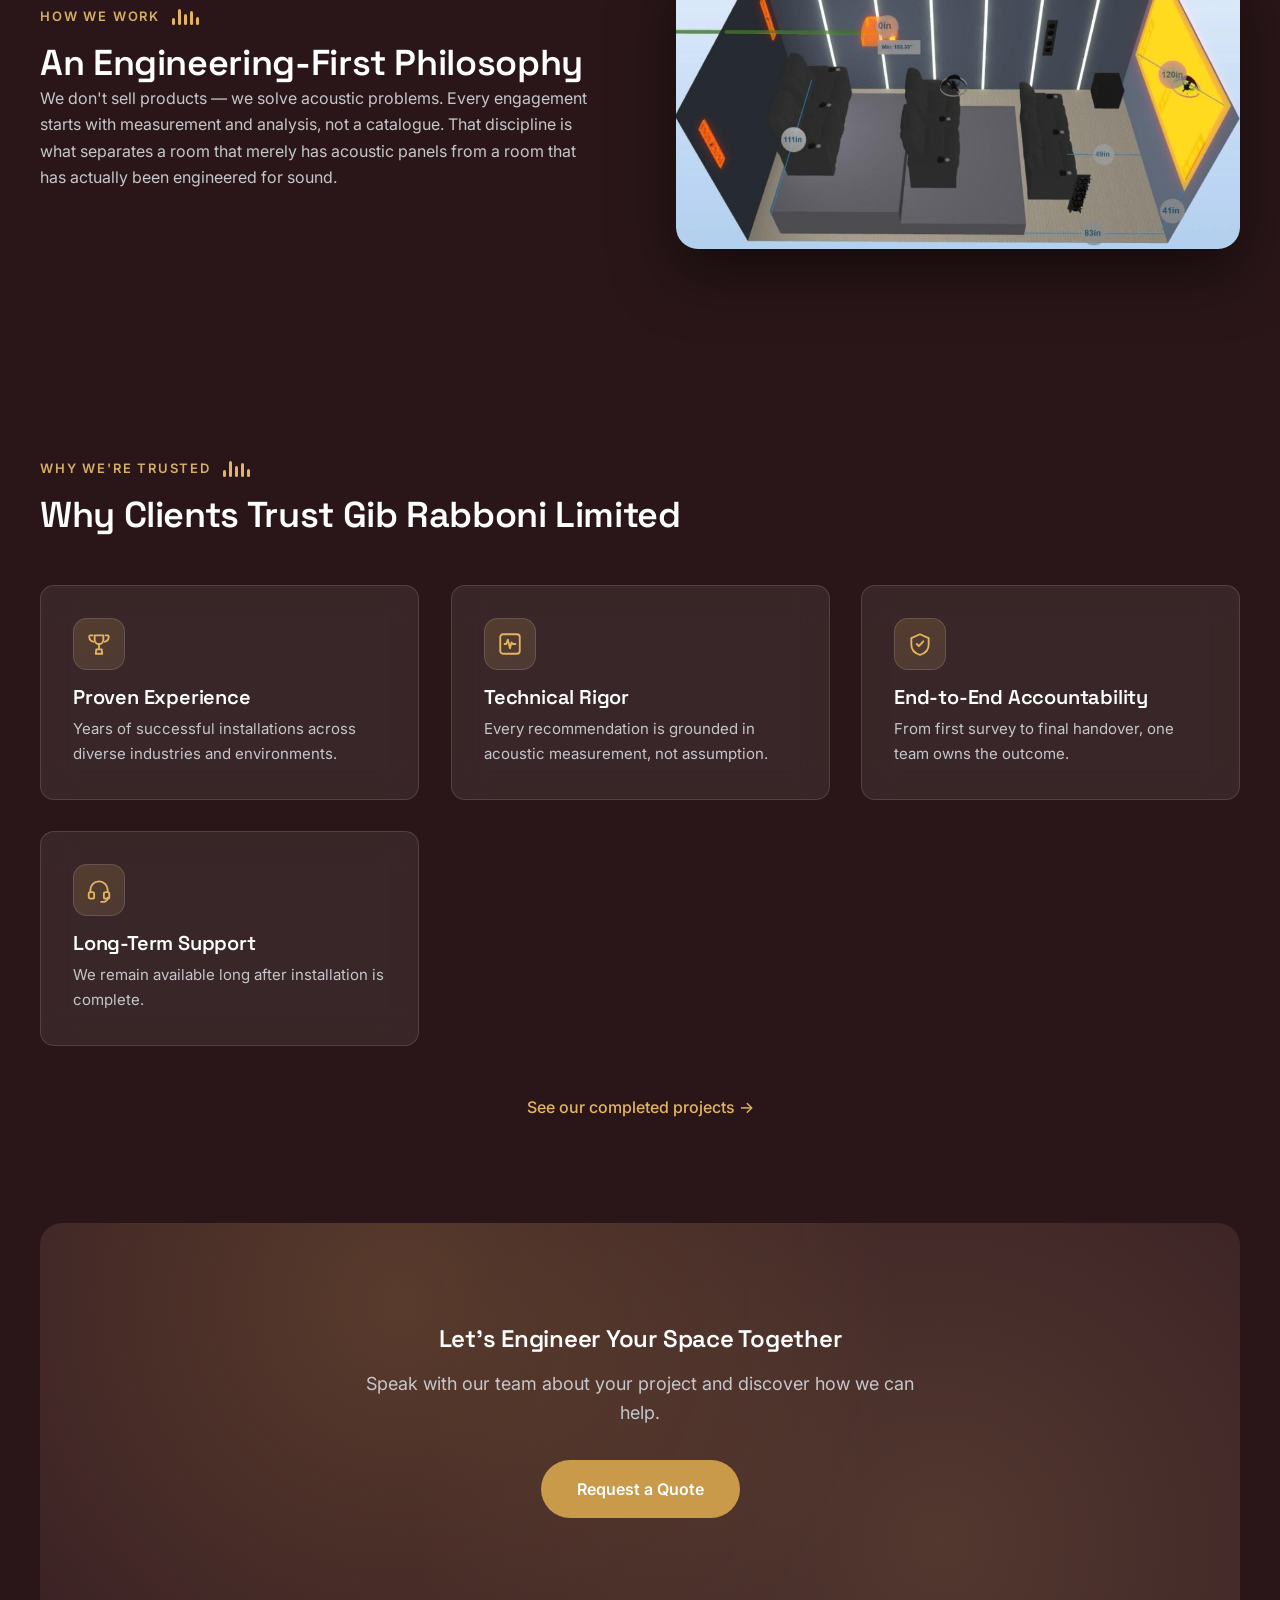
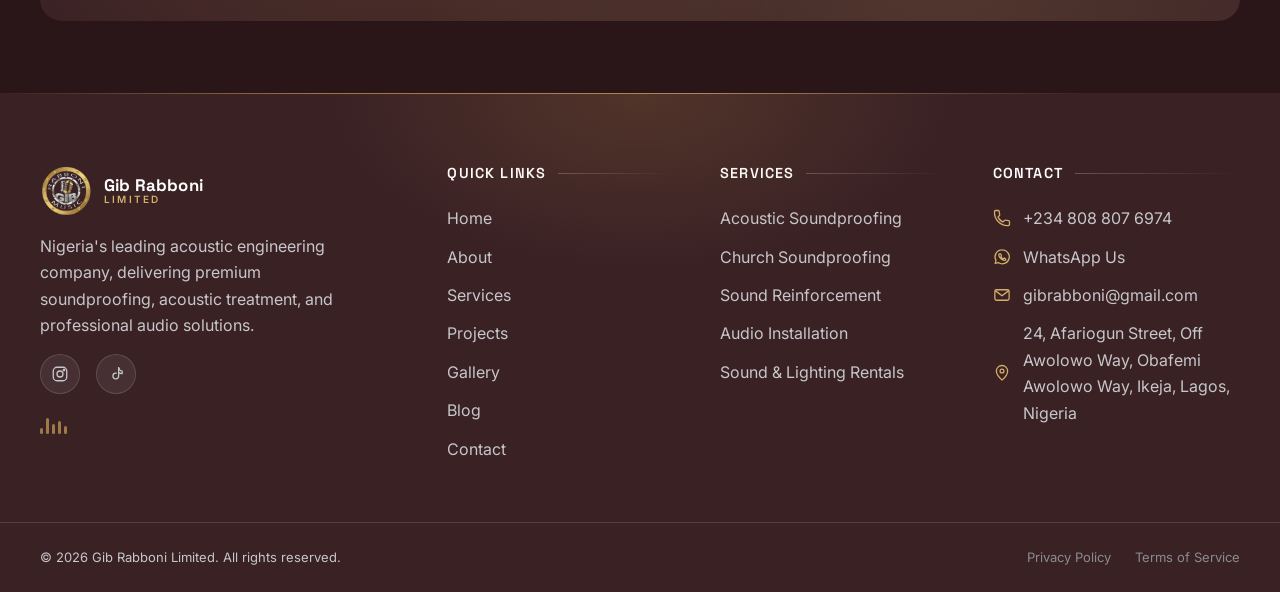
==== commit e3800742: "Add files via upload" ====
--- a/about/index.html
+++ b/about/index.html
@@ -244,24 +244,24 @@
 
                 <div class="card-grid card-grid--team">
                     <article class="card card--team">
-                        <div class="card__avatar-placeholder" role="img" aria-label="Portrait of the Managing Director of Gib Rabboni Limited"><svg class="" viewBox="0 0 24 24" fill="none" stroke="currentColor" stroke-width="1.7" stroke-linecap="round" stroke-linejoin="round" aria-hidden="true"><circle cx="12" cy="8.5" r="3.6"/><path d="M4.5 20.2a7.5 7.5 0 0 1 15 0"/></svg></div>
-                        <h3 class="card__title">Managing Director</h3>
-                        <p class="card__role">Founder &amp; Managing Director</p>
+                        <div class="card__avatar-placeholder" role="img" aria-label="Portrait of Benjamin Oluwagbenga Gbadamosi, CEO of Gib Rabboni Limited"><svg class="" viewBox="0 0 24 24" fill="none" stroke="currentColor" stroke-width="1.7" stroke-linecap="round" stroke-linejoin="round" aria-hidden="true"><circle cx="12" cy="8.5" r="3.6"/><path d="M4.5 20.2a7.5 7.5 0 0 1 15 0"/></svg></div>
+                        <h3 class="card__title">Benjamin Oluwagbenga Gbadamosi</h3>
+                        <p class="card__role">Chief Executive Officer</p>
                         <p class="card__text">Leads company strategy and oversees every major engineering engagement.</p>
                     </article>
 
                     <article class="card card--team">
-                        <div class="card__avatar-placeholder" role="img" aria-label="Portrait of the Head of Acoustic Engineering at Gib Rabboni Limited"><svg class="" viewBox="0 0 24 24" fill="none" stroke="currentColor" stroke-width="1.7" stroke-linecap="round" stroke-linejoin="round" aria-hidden="true"><circle cx="12" cy="8.5" r="3.6"/><path d="M4.5 20.2a7.5 7.5 0 0 1 15 0"/></svg></div>
-                        <h3 class="card__title">Head of Acoustic Engineering</h3>
-                        <p class="card__role">Technical Lead</p>
-                        <p class="card__text">Directs acoustic modeling, material specification, and quality assurance.</p>
+                        <div class="card__avatar-placeholder" role="img" aria-label="Portrait of Nsikak David Friday, Managing Director of Gib Rabboni Limited"><svg class="" viewBox="0 0 24 24" fill="none" stroke="currentColor" stroke-width="1.7" stroke-linecap="round" stroke-linejoin="round" aria-hidden="true"><circle cx="12" cy="8.5" r="3.6"/><path d="M4.5 20.2a7.5 7.5 0 0 1 15 0"/></svg></div>
+                        <h3 class="card__title">Nsikak David Friday</h3>
+                        <p class="card__role">Managing Director</p>
+                        <p class="card__text">Directs day-to-day operations and technical delivery across every project.</p>
                     </article>
 
                     <article class="card card--team">
-                        <div class="card__avatar-placeholder" role="img" aria-label="Portrait of the Operations Manager at Gib Rabboni Limited"><svg class="" viewBox="0 0 24 24" fill="none" stroke="currentColor" stroke-width="1.7" stroke-linecap="round" stroke-linejoin="round" aria-hidden="true"><circle cx="12" cy="8.5" r="3.6"/><path d="M4.5 20.2a7.5 7.5 0 0 1 15 0"/></svg></div>
-                        <h3 class="card__title">Operations Manager</h3>
-                        <p class="card__role">Project &amp; Client Delivery</p>
-                        <p class="card__text">Coordinates installation teams and ensures every project stays on schedule.</p>
+                        <div class="card__avatar-placeholder" role="img" aria-label="Portrait of Omolola Elizabeth Gbadamosi, Head of HR at Gib Rabboni Limited"><svg class="" viewBox="0 0 24 24" fill="none" stroke="currentColor" stroke-width="1.7" stroke-linecap="round" stroke-linejoin="round" aria-hidden="true"><circle cx="12" cy="8.5" r="3.6"/><path d="M4.5 20.2a7.5 7.5 0 0 1 15 0"/></svg></div>
+                        <h3 class="card__title">Omolola Elizabeth Gbadamosi</h3>
+                        <p class="card__role">Human Resources</p>
+                        <p class="card__text">Builds and supports the team behind every installation, from recruitment to day-to-day welfare.</p>
                     </article>
                 </div>
             </div>
@@ -353,9 +353,8 @@
                 <a href="/" class="logo-lockup" aria-label="Gib Rabboni Limited — Home"><span class="logo-lockup__mark"><img src="/images/brand/logo.png" alt="Gib Rabboni Limited emblem" width="52" height="52"></span><span class="logo-lockup__text"><span class="logo-lockup__name">Gib Rabboni</span><span class="logo-lockup__sub">Limited</span></span></a>
                 <p class="footer__text">Nigeria's leading acoustic engineering company, delivering premium soundproofing, acoustic treatment, and professional audio solutions.</p>
                 <ul class="footer__social" aria-label="Social media links">
-                    <li><a href="#" aria-label="Gib Rabboni on Instagram"><svg class="mini-icon" viewBox="0 0 24 24" fill="none" stroke="currentColor" stroke-width="1.7" stroke-linecap="round" stroke-linejoin="round" aria-hidden="true"><rect x="3" y="3" width="18" height="18" rx="5"/><circle cx="12" cy="12" r="4"/><circle cx="17.3" cy="6.7" r="1"/></svg></a></li>
-                    <li><a href="#" aria-label="Gib Rabboni on Facebook"><svg class="mini-icon" viewBox="0 0 24 24" fill="none" stroke="currentColor" stroke-width="1.7" stroke-linecap="round" stroke-linejoin="round" aria-hidden="true"><path d="M14.5 21v-7.2h2.4l.4-2.8h-2.8V9.2c0-.8.2-1.4 1.4-1.4h1.5V5.3c-.3 0-1.1-.1-2.1-.1-2.1 0-3.6 1.3-3.6 3.7v2.1H9.3v2.8h2.4V21h2.8Z"/></svg></a></li>
-                    <li><a href="#" aria-label="Gib Rabboni on LinkedIn"><svg class="mini-icon" viewBox="0 0 24 24" fill="none" stroke="currentColor" stroke-width="1.7" stroke-linecap="round" stroke-linejoin="round" aria-hidden="true"><rect x="3" y="3" width="18" height="18" rx="3"/><circle cx="8" cy="8.2" r="1.3"/><path d="M8 11.5v6.2M12 11.5v6.2M12 14.3c0-1.5 1-2.5 2.3-2.5 1.3 0 2.2 1 2.2 2.6v3.3"/></svg></a></li>
+                    <li><a href="https://www.instagram.com/gibrabboni?igsh=MTg4dmE5OWlzd2l6MQ%3D%3D&amp;utm_source=qr" target="_blank" rel="noopener" aria-label="Gib Rabboni on Instagram"><svg class="mini-icon" viewBox="0 0 24 24" fill="none" stroke="currentColor" stroke-width="1.7" stroke-linecap="round" stroke-linejoin="round" aria-hidden="true"><rect x="3" y="3" width="18" height="18" rx="5"/><circle cx="12" cy="12" r="4"/><circle cx="17.3" cy="6.7" r="1"/></svg></a></li>
+                    <li><a href="https://www.tiktok.com/@gibrabboni?_r=1&amp;_t=ZS-98AgWlw9CQX" target="_blank" rel="noopener" aria-label="Gib Rabboni on TikTok"><svg class="mini-icon" viewBox="0 0 24 24" fill="none" stroke="currentColor" stroke-width="1.7" stroke-linecap="round" stroke-linejoin="round" aria-hidden="true"><path d="M15.5 3.5v11.2a3.8 3.8 0 1 1-3.8-3.8c.2 0 .4 0 .6.03"/><path d="M15.5 3.5c.5 2.5 2.3 4.3 4.7 4.7v3.3a7.8 7.8 0 0 1-4.7-1.6"/></svg></a></li>
                 </ul>
                 <div class="footer__eq eq-bars" aria-hidden="true"><span class="eq-bars__bar"></span><span class="eq-bars__bar"></span><span class="eq-bars__bar"></span><span class="eq-bars__bar"></span><span class="eq-bars__bar"></span></div>
             </div>
@@ -389,7 +388,7 @@
                 <ul class="footer__links footer__links--contact">
                     <li class="footer__contact-item"><svg class="mini-icon" viewBox="0 0 24 24" fill="none" stroke="currentColor" stroke-width="1.7" stroke-linecap="round" stroke-linejoin="round" aria-hidden="true"><path d="M6.6 10.8a15 15 0 0 0 6.6 6.6l2.2-2.2a1.4 1.4 0 0 1 1.5-.3c1.2.4 2.5.6 3.8.6a1.4 1.4 0 0 1 1.3 1.4v3.5A1.4 1.4 0 0 1 20.6 22 17.4 17.4 0 0 1 2 3.4 1.4 1.4 0 0 1 3.4 2h3.5a1.4 1.4 0 0 1 1.4 1.3c0 1.3.2 2.6.6 3.8a1.4 1.4 0 0 1-.3 1.5L6.6 10.8Z"/></svg><a href="tel:+2348088076974">+234 808 807 6974</a></li>
                     <li class="footer__contact-item"><svg class="mini-icon" viewBox="0 0 24 24" fill="none" stroke="currentColor" stroke-width="1.7" stroke-linecap="round" stroke-linejoin="round" aria-hidden="true"><path d="M12 2.5a9.3 9.3 0 0 0-8 14l-1.1 4 4.2-1.1a9.3 9.3 0 1 0 4.9-16.9Z"/><path d="M8.3 8.4c.2-.6.6-.6 1-.6h.6c.2 0 .4 0 .6.5l.7 1.8c.1.2 0 .4-.1.6l-.5.6c-.1.2-.2.3 0 .6.5.9 1.8 2.1 2.7 2.5.2.1.4.1.5-.1l.6-.7c.2-.2.4-.2.6-.1l1.7.9c.2.1.4.2.4.5 0 .8-.7 1.6-1.5 1.7-1.3.2-2.9-.3-4.9-2.1-1.7-1.5-2.7-3.1-2.9-4.4-.1-.7 0-1.4.5-2.2Z"/></svg><a href="https://wa.me/2348088076974" target="_blank" rel="noopener">WhatsApp Us</a></li>
-                    <li class="footer__contact-item"><svg class="mini-icon" viewBox="0 0 24 24" fill="none" stroke="currentColor" stroke-width="1.7" stroke-linecap="round" stroke-linejoin="round" aria-hidden="true"><rect x="2.5" y="5" width="19" height="14" rx="2.2"/><path d="m3.5 6.5 8.5 6.5 8.5-6.5"/></svg><a href="mailto:info@gibrabboni.com">info@gibrabboni.com</a></li>
+                    <li class="footer__contact-item"><svg class="mini-icon" viewBox="0 0 24 24" fill="none" stroke="currentColor" stroke-width="1.7" stroke-linecap="round" stroke-linejoin="round" aria-hidden="true"><rect x="2.5" y="5" width="19" height="14" rx="2.2"/><path d="m3.5 6.5 8.5 6.5 8.5-6.5"/></svg><a href="mailto:gibrabboni@gmail.com">gibrabboni@gmail.com</a></li>
                     <li class="footer__contact-item"><svg class="mini-icon" viewBox="0 0 24 24" fill="none" stroke="currentColor" stroke-width="1.7" stroke-linecap="round" stroke-linejoin="round" aria-hidden="true"><path d="M12 21.5S4.5 14.8 4.5 9.5a7.5 7.5 0 0 1 15 0c0 5.3-7.5 12-7.5 12Z"/><circle cx="12" cy="9.3" r="2.6"/></svg><span>24, Afariogun Street, Off Awolowo Way, Obafemi Awolowo Way, Ikeja, Lagos, Nigeria</span></li>
                 </ul>
             </div>
--- a/css/style.css
+++ b/css/style.css
@@ -1293,15 +1293,16 @@
    ==================================================================== */
 [data-animate] {
     opacity: 0;
-    transform: translateY(28px);
-    transition: opacity 700ms cubic-bezier(0.4,0,0.2,1), transform 700ms cubic-bezier(0.4,0,0.2,1);
+    transform: translateY(48px);
+    transition: opacity 750ms cubic-bezier(0.16,1,0.3,1), transform 750ms cubic-bezier(0.16,1,0.3,1);
+    will-change: transform, opacity;
 }
 [data-animate].is-visible { opacity: 1; transform: translateY(0); }
-[data-animate="fade-left"] { transform: translateX(-28px); }
+[data-animate="fade-left"] { transform: translateX(-90px); }
 [data-animate="fade-left"].is-visible { transform: translateX(0); }
-[data-animate="fade-right"] { transform: translateX(28px); }
+[data-animate="fade-right"] { transform: translateX(90px); }
 [data-animate="fade-right"].is-visible { transform: translateX(0); }
-[data-animate="zoom"] { transform: scale(0.94); }
+[data-animate="zoom"] { transform: scale(0.6); }
 [data-animate="zoom"].is-visible { transform: scale(1); }
 
 @keyframes scrollDot {
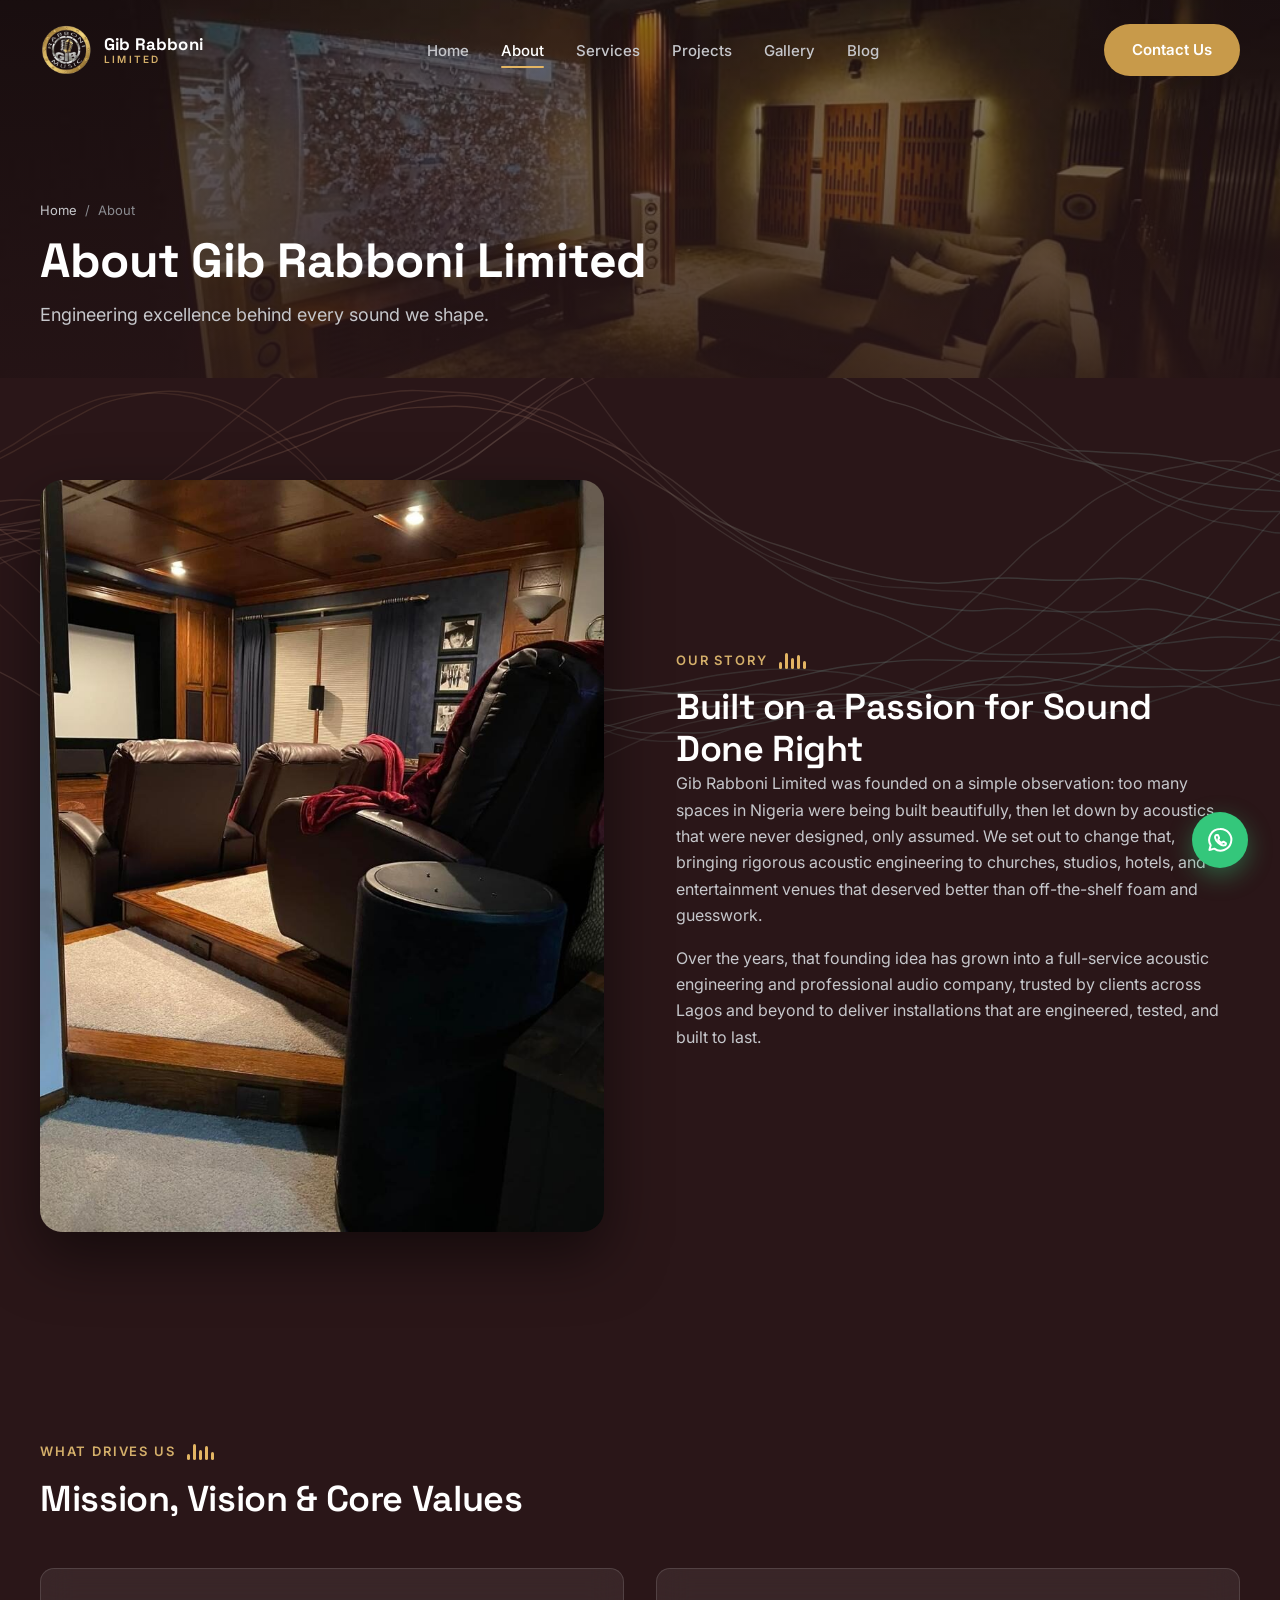
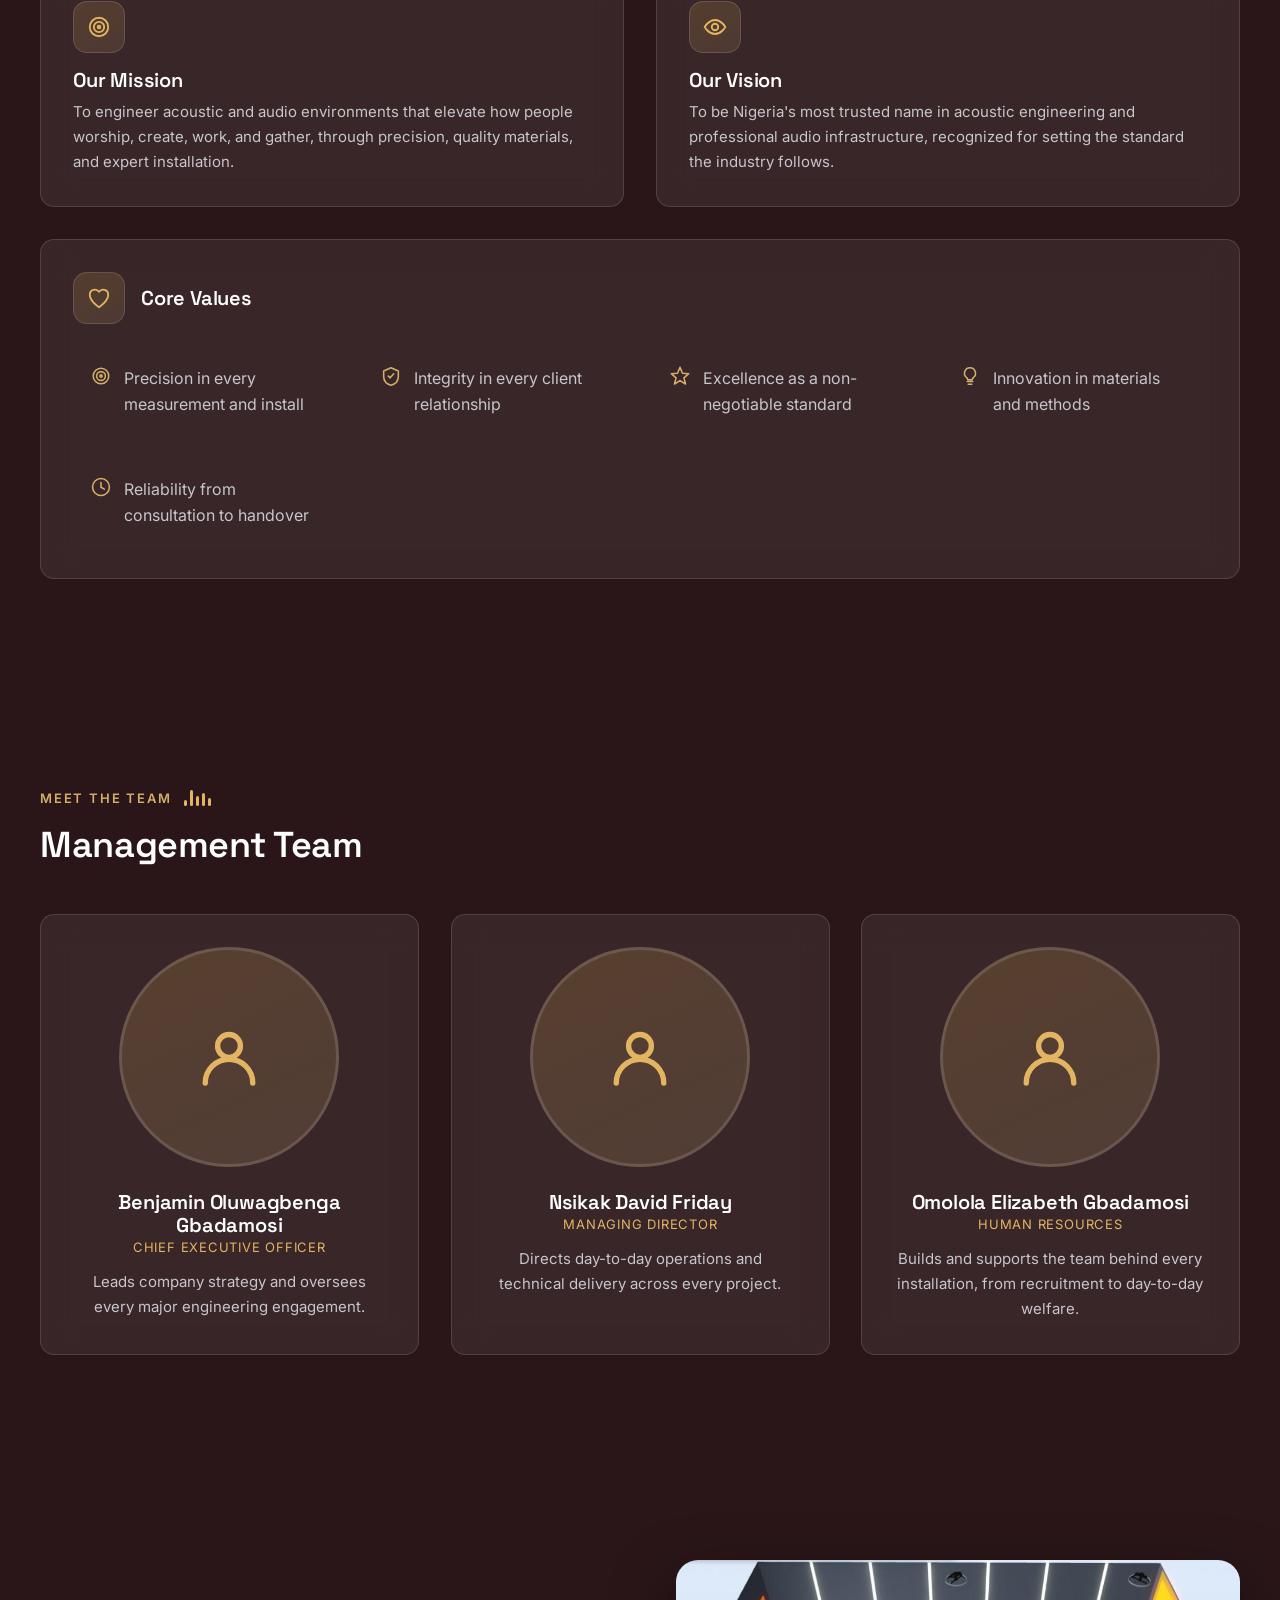
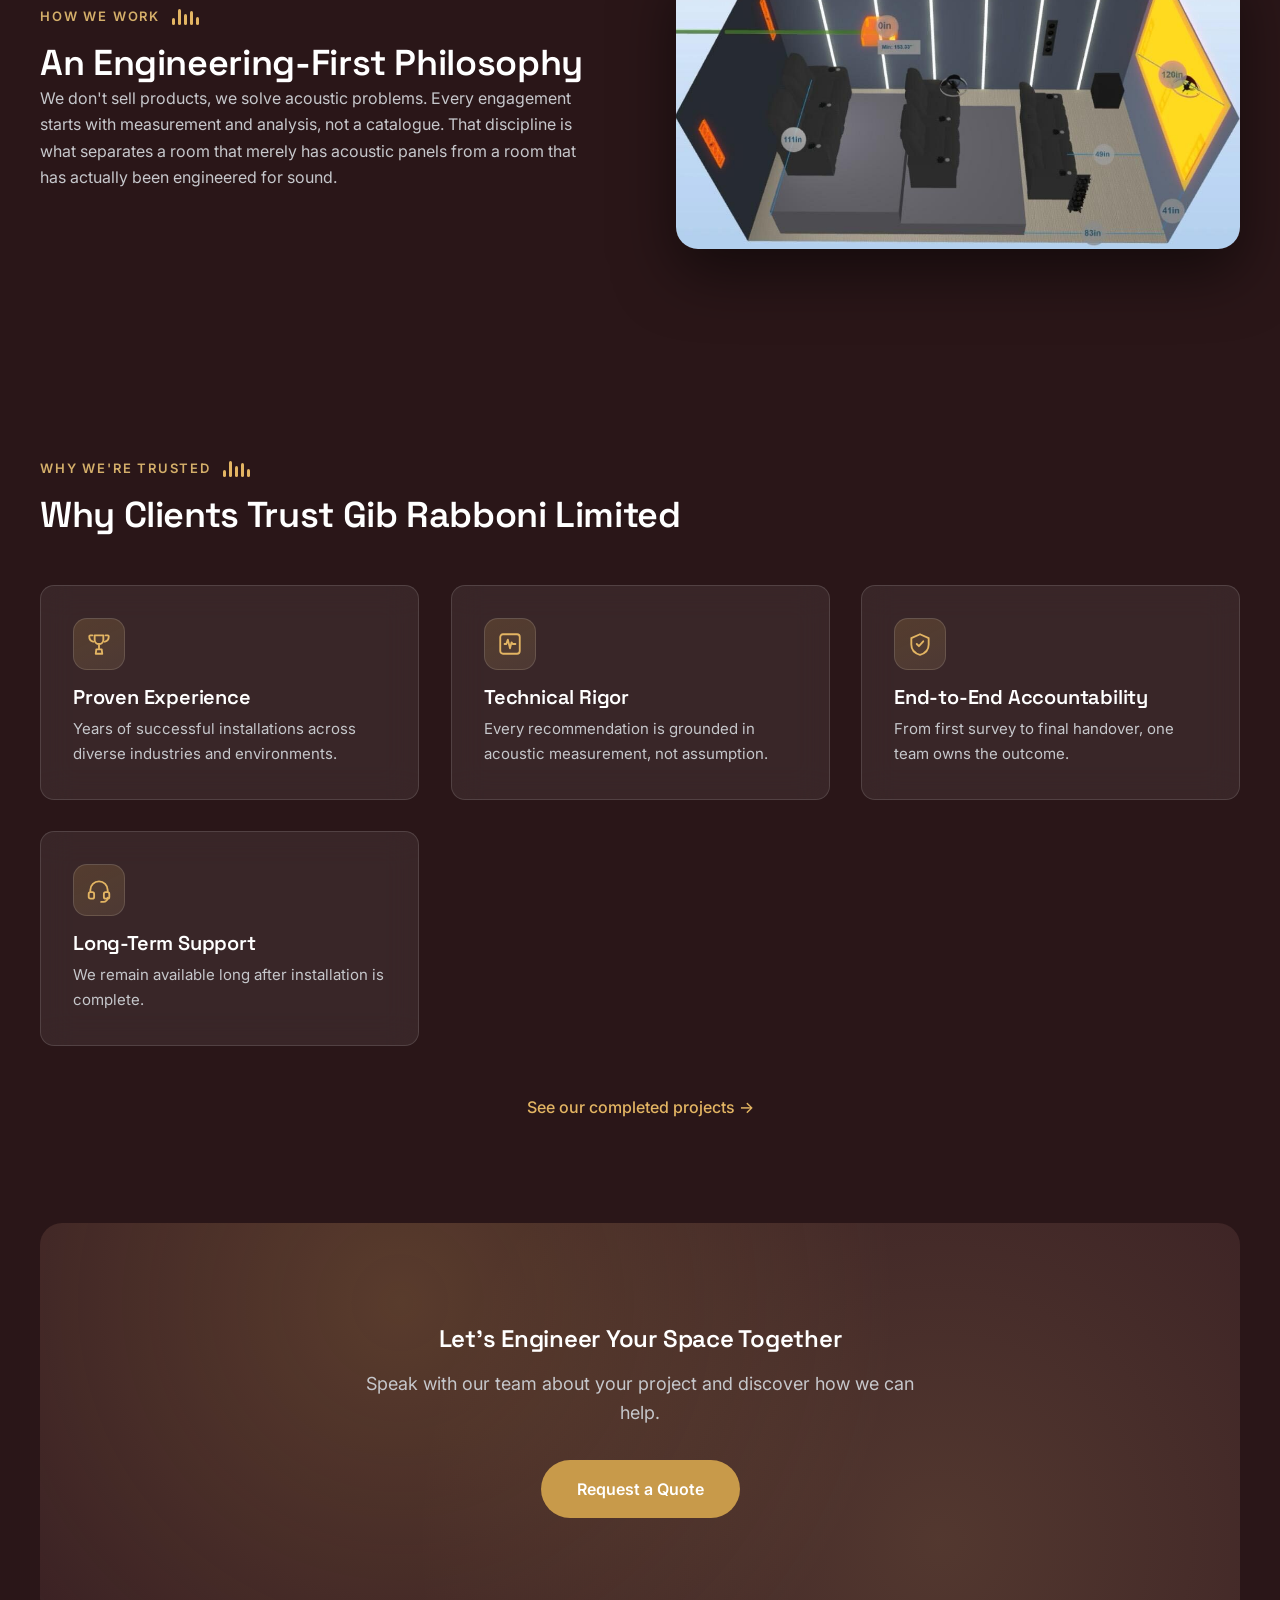
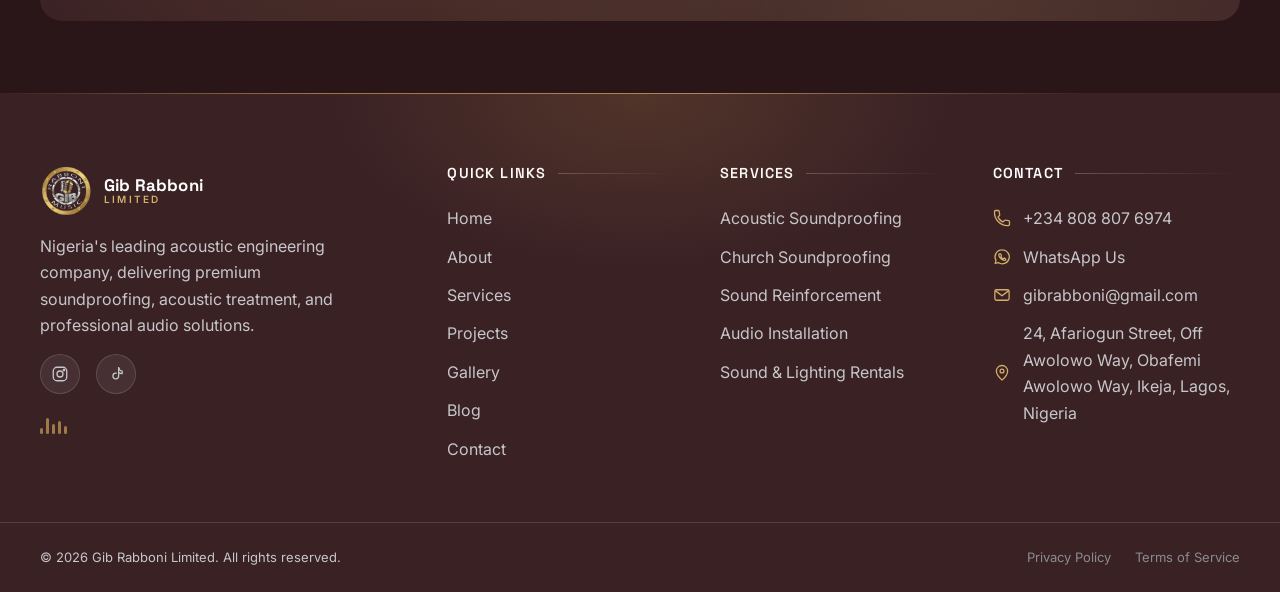
==== commit ba441751: "Add files via upload" ====
--- a/about/index.html
+++ b/about/index.html
@@ -6,8 +6,8 @@
          ============================================================ -->
     <meta charset="UTF-8">
     <meta name="viewport" content="width=device-width, initial-scale=1.0">
-    <title>About Us | Gib Rabboni Limited — Acoustic Engineering Experts, Lagos Nigeria</title>
-    <meta name="description" content="Learn about Gib Rabboni Limited — Nigeria's acoustic engineering specialists. Discover our mission, vision, core values, management team, and why churches, studios, and hotels trust us with their sound.">
+    <title>About Us | Gib Rabboni Limited, Acoustic Engineering Experts, Lagos Nigeria</title>
+    <meta name="description" content="Learn about Gib Rabboni Limited, Nigeria's acoustic engineering specialists. Discover our mission, vision, core values, management team, and why churches, studios, and hotels trust us with their sound.">
     <meta name="author" content="Gib Rabboni Limited">
     <meta name="theme-color" content="#2a1618">
     <link rel="canonical" href="https://www.gibrabboni.com/about/">
@@ -16,7 +16,7 @@
     <meta property="og:type" content="website">
     <meta property="og:site_name" content="Gib Rabboni Limited">
     <meta property="og:title" content="About Us | Gib Rabboni Limited">
-    <meta property="og:description" content="Nigeria's acoustic engineering specialists — our story, mission, values, and the team behind premium soundproofing and audio installations.">
+    <meta property="og:description" content="Nigeria's acoustic engineering specialists, our story, mission, values, and the team behind premium soundproofing and audio installations.">
     <meta property="og:image" content="/images/about/about-company.jpg">
     <meta property="og:url" content="https://www.gibrabboni.com/about/">
     <meta property="og:locale" content="en_NG">
@@ -78,7 +78,7 @@
     <header class="site-header" id="site-header">
         <div class="container header__inner">
 
-            <a href="/" class="logo-lockup" aria-label="Gib Rabboni Limited — Home"><span class="logo-lockup__mark"><img src="/images/brand/logo.png" alt="Gib Rabboni Limited emblem" width="52" height="52"></span><span class="logo-lockup__text"><span class="logo-lockup__name">Gib Rabboni</span><span class="logo-lockup__sub">Limited</span></span></a>
+            <a href="/" class="logo-lockup" aria-label="Gib Rabboni Limited, Home"><span class="logo-lockup__mark"><img src="/images/brand/logo.png" alt="Gib Rabboni Limited emblem" width="52" height="52"></span><span class="logo-lockup__text"><span class="logo-lockup__name">Gib Rabboni</span><span class="logo-lockup__sub">Limited</span></span></a>
 
             <nav class="main-nav" aria-label="Primary navigation">
                 <ul class="main-nav__list">
@@ -103,6 +103,9 @@
         </div>
 
         <nav class="mobile-menu" id="mobile-menu" aria-label="Mobile navigation" hidden>
+            <button class="mobile-menu__close" id="mobile-menu-close" aria-label="Close menu">
+                <svg viewBox="0 0 24 24" fill="none" stroke="currentColor" stroke-width="2" stroke-linecap="round" aria-hidden="true"><path d="M6 6l12 12M18 6L6 18"/></svg>
+            </button>
             <ul class="mobile-menu__list">
                 <li><a href="/" class="mobile-menu__link">Home</a></li>
                 <li><a href="/about/" class="mobile-menu__link is-active" aria-current="page">About</a></li>
@@ -157,7 +160,7 @@
                     <p>
                         Gib Rabboni Limited was founded on a simple observation: too many spaces in Nigeria
                         were being built beautifully, then let down by acoustics that were never designed,
-                        only assumed. We set out to change that — bringing rigorous acoustic engineering to
+                        only assumed. We set out to change that, bringing rigorous acoustic engineering to
                         churches, studios, hotels, and entertainment venues that deserved better than
                         off-the-shelf foam and guesswork.
                     </p>
@@ -186,7 +189,7 @@
                         <h3 class="card__title">Our Mission</h3>
                         <p class="card__text">
                             To engineer acoustic and audio environments that elevate how people worship,
-                            create, work, and gather — through precision, quality materials, and expert
+                            create, work, and gather, through precision, quality materials, and expert
                             installation.
                         </p>
                     </article>
@@ -276,7 +279,7 @@
                     <p class="eyebrow-row"><span class="eyebrow">How We Work</span><span class="eq-bars" aria-hidden="true"><span class="eq-bars__bar"></span><span class="eq-bars__bar"></span><span class="eq-bars__bar"></span><span class="eq-bars__bar"></span><span class="eq-bars__bar"></span></span></p>
                     <h2 class="section-title" id="philosophy-title">An Engineering-First Philosophy</h2>
                     <p>
-                        We don't sell products — we solve acoustic problems. Every engagement starts with
+                        We don't sell products, we solve acoustic problems. Every engagement starts with
                         measurement and analysis, not a catalogue. That discipline is what separates a room
                         that merely has acoustic panels from a room that has actually been engineered for
                         sound.
@@ -350,7 +353,7 @@
         <div class="container footer__grid">
 
             <div class="footer__col footer__col--brand">
-                <a href="/" class="logo-lockup" aria-label="Gib Rabboni Limited — Home"><span class="logo-lockup__mark"><img src="/images/brand/logo.png" alt="Gib Rabboni Limited emblem" width="52" height="52"></span><span class="logo-lockup__text"><span class="logo-lockup__name">Gib Rabboni</span><span class="logo-lockup__sub">Limited</span></span></a>
+                <a href="/" class="logo-lockup" aria-label="Gib Rabboni Limited, Home"><span class="logo-lockup__mark"><img src="/images/brand/logo.png" alt="Gib Rabboni Limited emblem" width="52" height="52"></span><span class="logo-lockup__text"><span class="logo-lockup__name">Gib Rabboni</span><span class="logo-lockup__sub">Limited</span></span></a>
                 <p class="footer__text">Nigeria's leading acoustic engineering company, delivering premium soundproofing, acoustic treatment, and professional audio solutions.</p>
                 <ul class="footer__social" aria-label="Social media links">
                     <li><a href="https://www.instagram.com/gibrabboni?igsh=MTg4dmE5OWlzd2l6MQ%3D%3D&amp;utm_source=qr" target="_blank" rel="noopener" aria-label="Gib Rabboni on Instagram"><svg class="mini-icon" viewBox="0 0 24 24" fill="none" stroke="currentColor" stroke-width="1.7" stroke-linecap="round" stroke-linejoin="round" aria-hidden="true"><rect x="3" y="3" width="18" height="18" rx="5"/><circle cx="12" cy="12" r="4"/><circle cx="17.3" cy="6.7" r="1"/></svg></a></li>
--- a/css/style.css
+++ b/css/style.css
@@ -1,5 +1,5 @@
 /* ====================================================================
-   GIB RABBONI LIMITED — PREMIUM DESIGN SYSTEM
+   GIB RABBONI LIMITED, PREMIUM DESIGN SYSTEM
    css/style.css
    Pure CSS3. No frameworks.
 
@@ -33,7 +33,7 @@
    ==================================================================== */
 *, *::before, *::after { box-sizing: border-box; margin: 0; padding: 0; }
 [hidden] { display: none !important; }
-html { scroll-behavior: smooth; }
+html { scroll-behavior: smooth; overflow-x: hidden; width: 100%; }
 @media (prefers-reduced-motion: reduce) {
     html { scroll-behavior: auto; }
     *, *::before, *::after {
@@ -55,18 +55,18 @@
    2. CSS VARIABLES
    ==================================================================== */
 :root {
-    /* Colors — Backgrounds */
+    /* Colors, Backgrounds */
     --color-bg-primary: #2a1618;
     --color-bg-secondary: #3a2124;
     --color-bg-tertiary: #452a2c;
 
-    /* Colors — Surfaces */
+    /* Colors, Surfaces */
     --color-card-bg: rgba(255, 255, 255, 0.07);
     --color-glass-bg: rgba(255, 255, 255, 0.10);
     --color-border-subtle: rgba(255, 255, 255, 0.13);
     --color-border-strong: rgba(255, 255, 255, 0.22);
 
-    /* Colors — Accents (brand: gold/amber, matching the logo emblem — no blue) */
+    /* Colors, Accents (brand: gold/amber, matching the logo emblem, no blue) */
     --color-accent-blue: #C89A4A;
     --color-accent-blue-bright: #E3B563;
     --color-accent-gold: #D4AF6A;
@@ -74,7 +74,7 @@
     --color-success: #34C77B;
     --color-warning: #F2994A;
 
-    /* Colors — Text */
+    /* Colors, Text */
     --color-text-primary: #FFFFFF;
     --color-text-soft: #C6C7CB;
     --color-text-muted: #8A8B90;
@@ -312,6 +312,8 @@
 
 .hamburger {
     display: none;
+    position: relative;
+    z-index: 200;
     flex-direction: column;
     gap: 5px;
     width: 32px;
@@ -374,6 +376,22 @@
     transition: transform var(--transition-slow);
 }
 .mobile-menu.is-open { transform: translateX(0); }
+.mobile-menu__close {
+    position: absolute;
+    top: var(--space-xl);
+    right: var(--space-xl);
+    width: 44px; height: 44px;
+    border-radius: 50%;
+    display: flex;
+    align-items: center;
+    justify-content: center;
+    background: var(--color-card-bg);
+    border: 1px solid var(--color-border-subtle);
+    color: var(--color-text-primary);
+    transition: background var(--transition-base), transform var(--transition-base), border-color var(--transition-base);
+}
+.mobile-menu__close svg { width: 20px; height: 20px; }
+.mobile-menu__close:hover { background: var(--color-accent-blue); border-color: var(--color-accent-blue); transform: rotate(90deg); }
 .mobile-menu__list { display: flex; flex-direction: column; gap: var(--space-lg); margin-bottom: var(--space-2xl); }
 .mobile-menu__link { font-family: var(--font-display); font-size: 1.75rem; font-weight: 600; color: var(--color-text-primary); }
 .mobile-menu__link.is-active { color: var(--color-accent-blue-bright); }
@@ -688,7 +706,7 @@
 }
 .back-to-top.is-visible { opacity: 1; transform: translateY(0); }
 
-/* Floating WhatsApp widget — persistent, bottom-right, every page */
+/* Floating WhatsApp widget, persistent, bottom-right, every page */
 .whatsapp-widget {
     position: fixed;
     bottom: var(--space-xl);
@@ -1331,7 +1349,7 @@
    22. MUSIC ICONOGRAPHY & AMBIENT MOTION
    ==================================================================== */
 
-/* Equalizer bars — used as a live "the site is listening" motif in the
+/* Equalizer bars, used as a live "the site is listening" motif in the
    header, hero, footer and section eyebrows. */
 .eq-bars {
     display: inline-flex;
@@ -1384,7 +1402,7 @@
     box-shadow: var(--shadow-glow-blue);
 }
 
-/* Floating musical notes — ambient decoration for hero / CTA bands */
+/* Floating musical notes, ambient decoration for hero / CTA bands */
 .note-field { position: absolute; inset: 0; overflow: hidden; pointer-events: none; z-index: -1; }
 .note-field .note {
     position: absolute;
